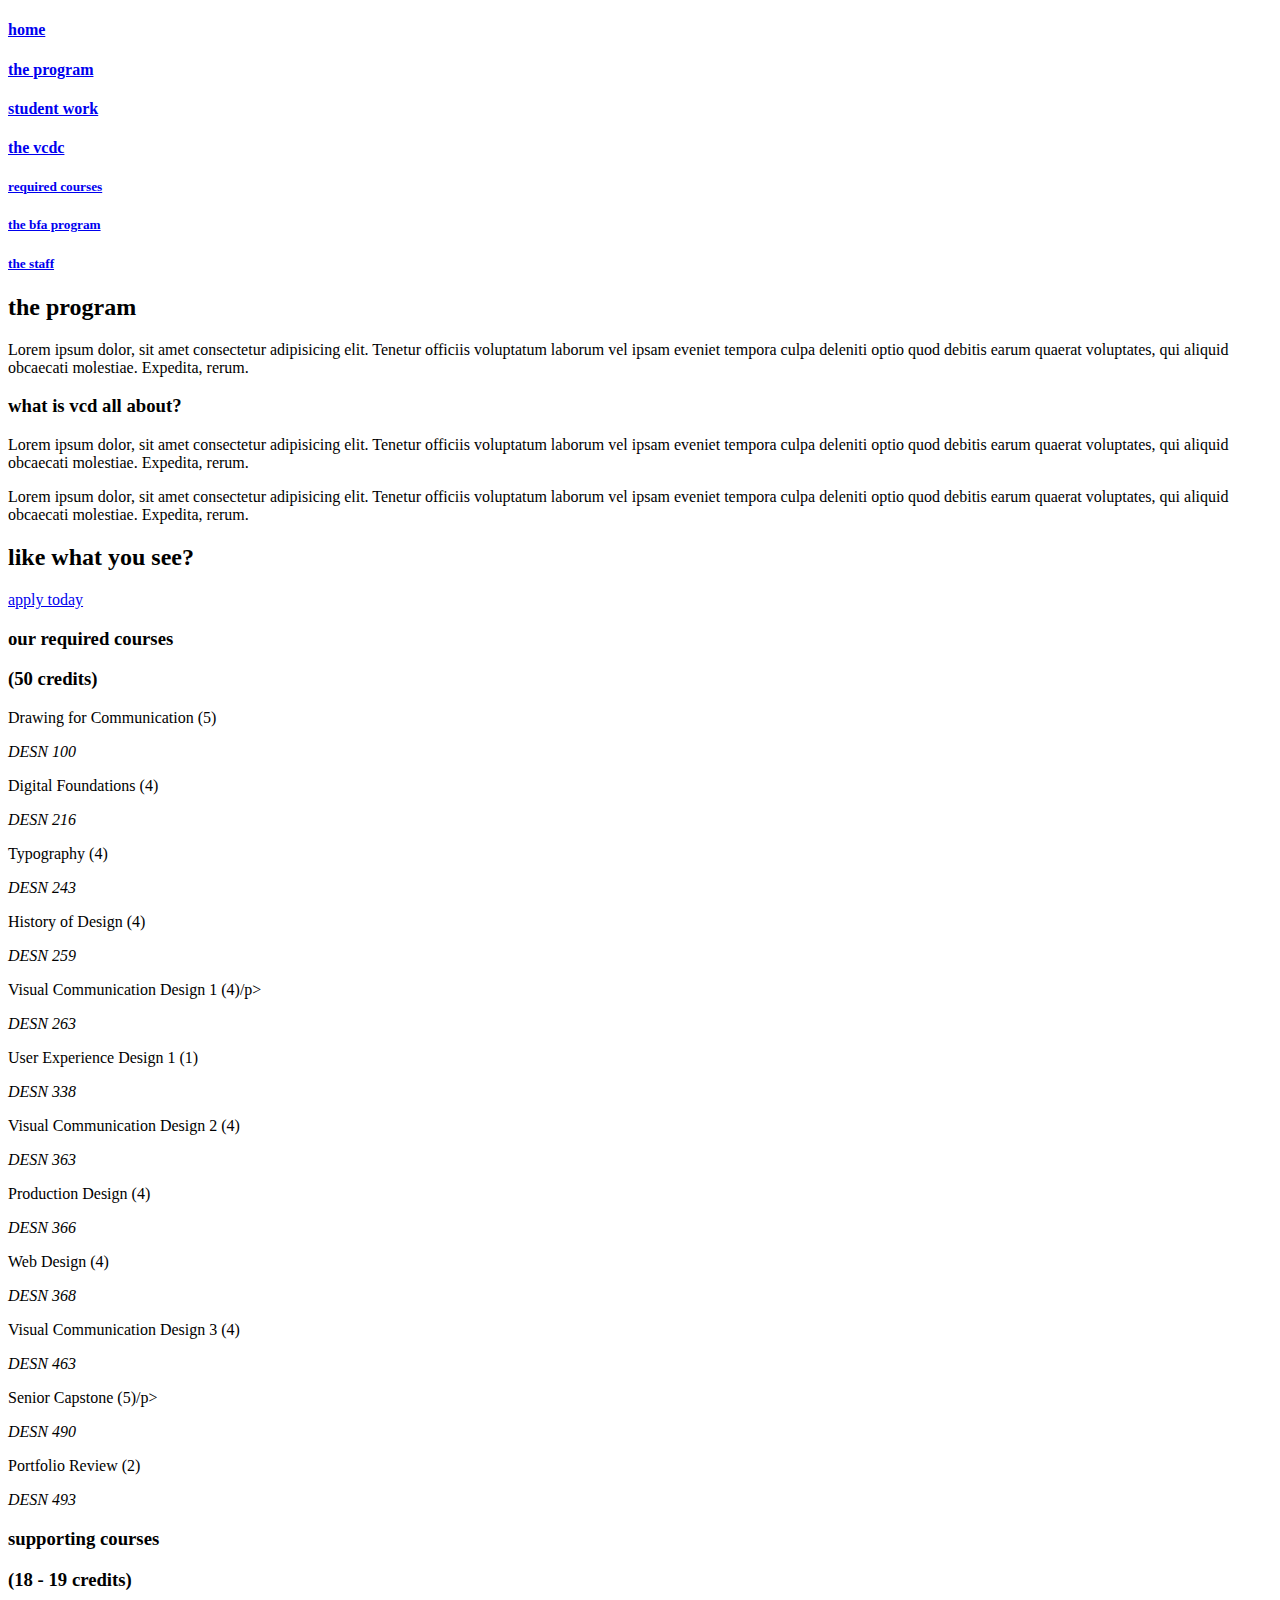
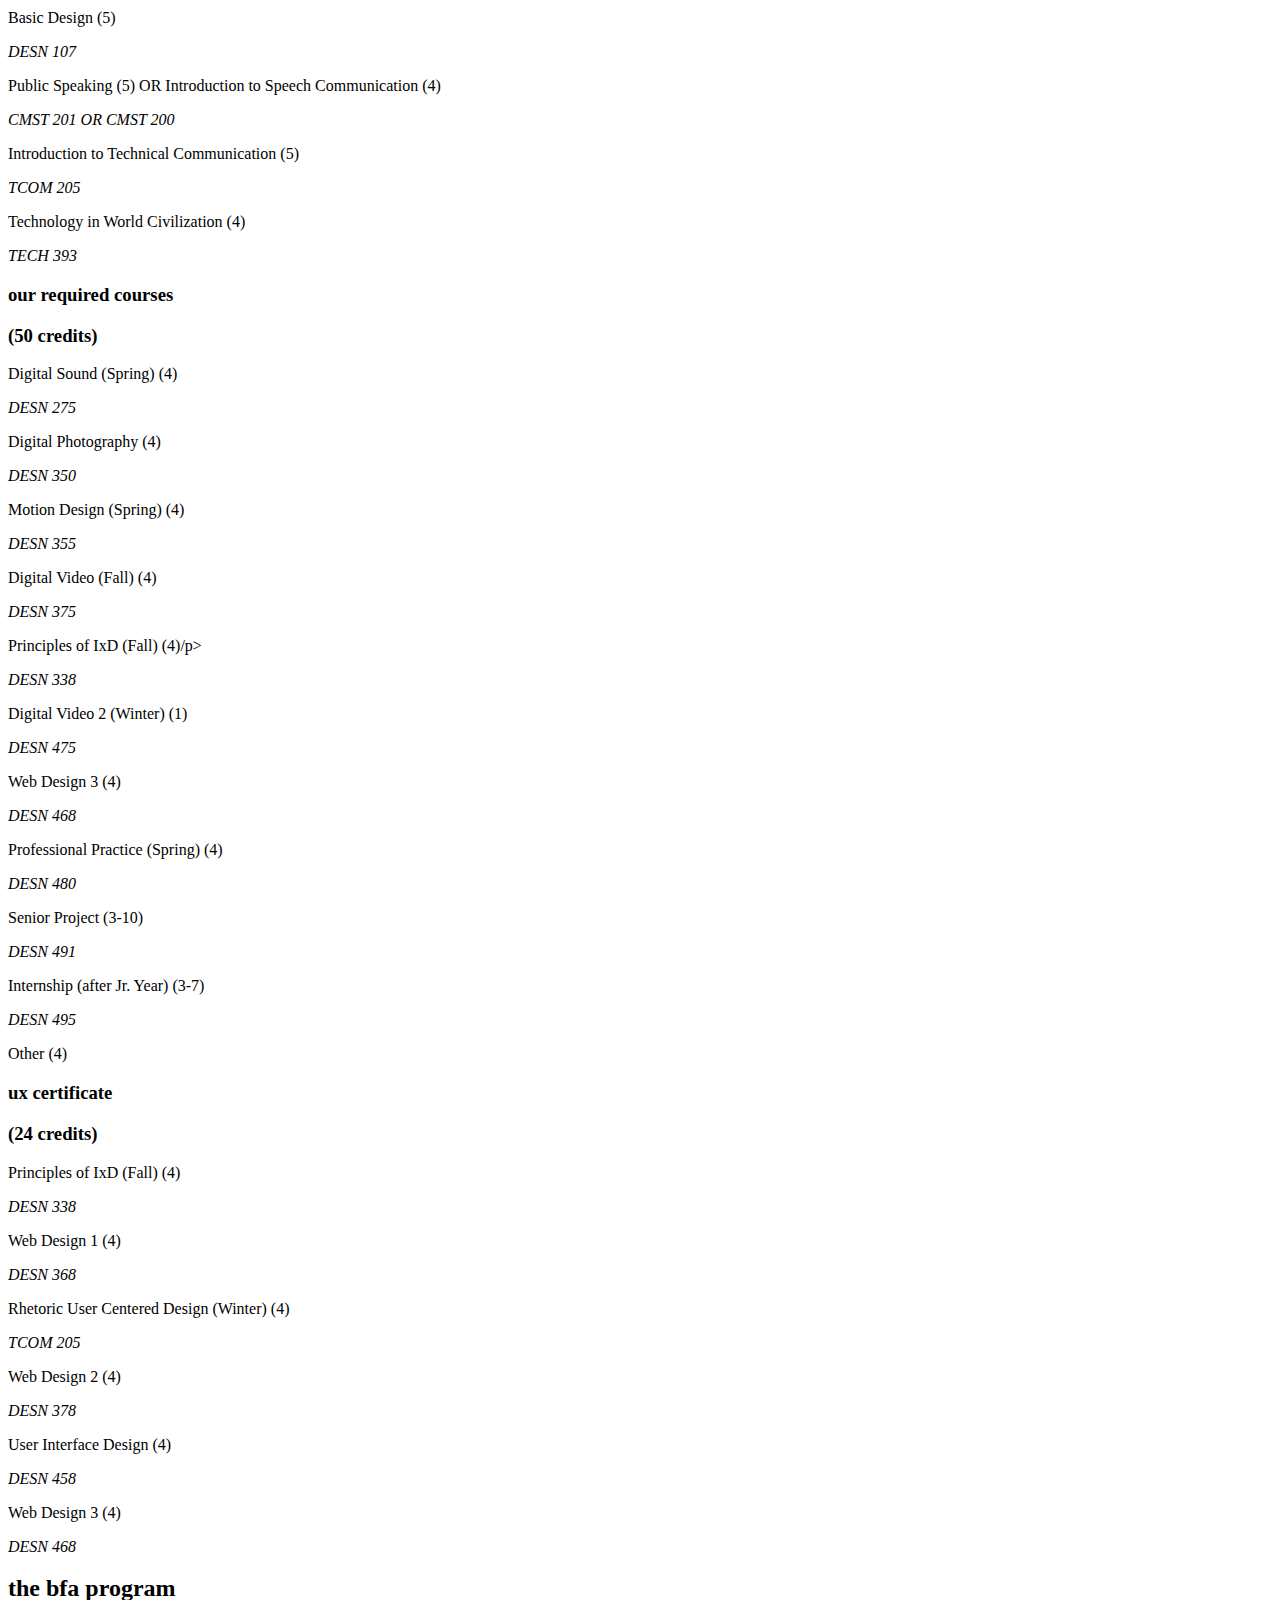
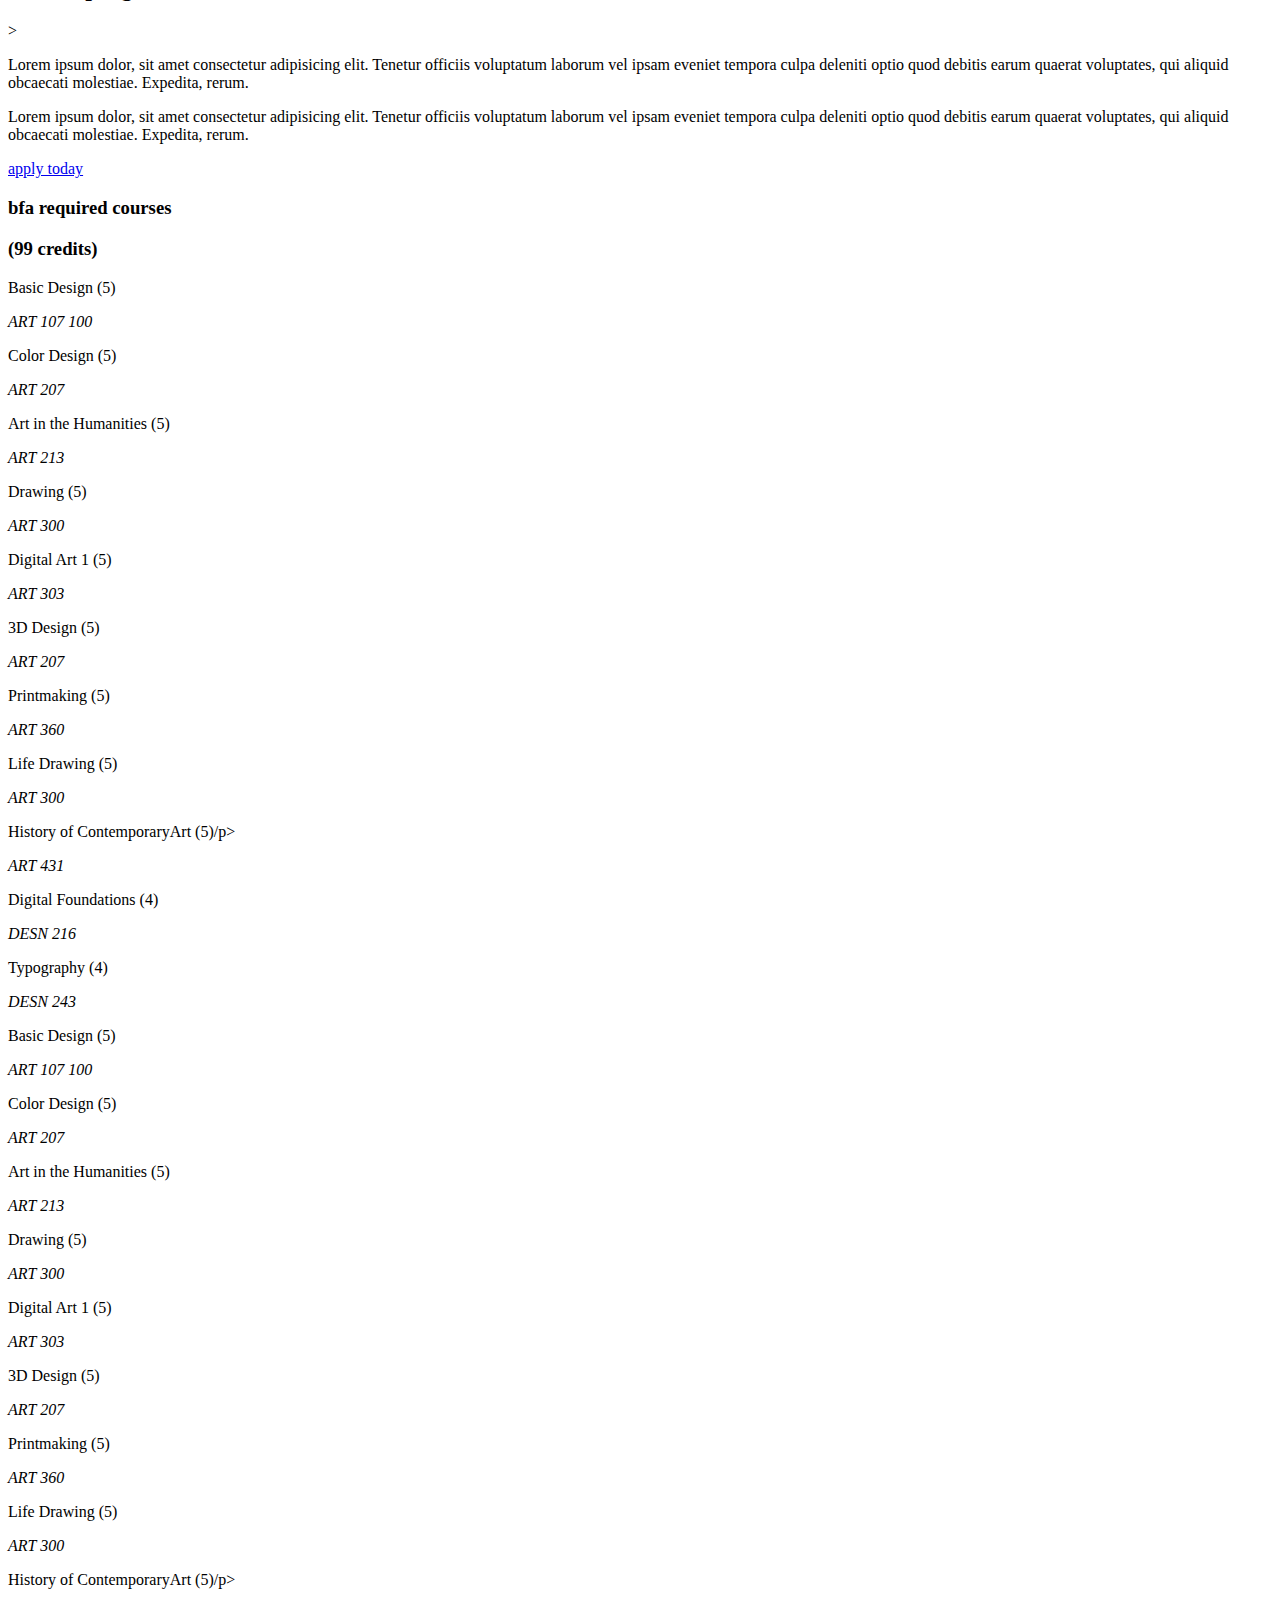
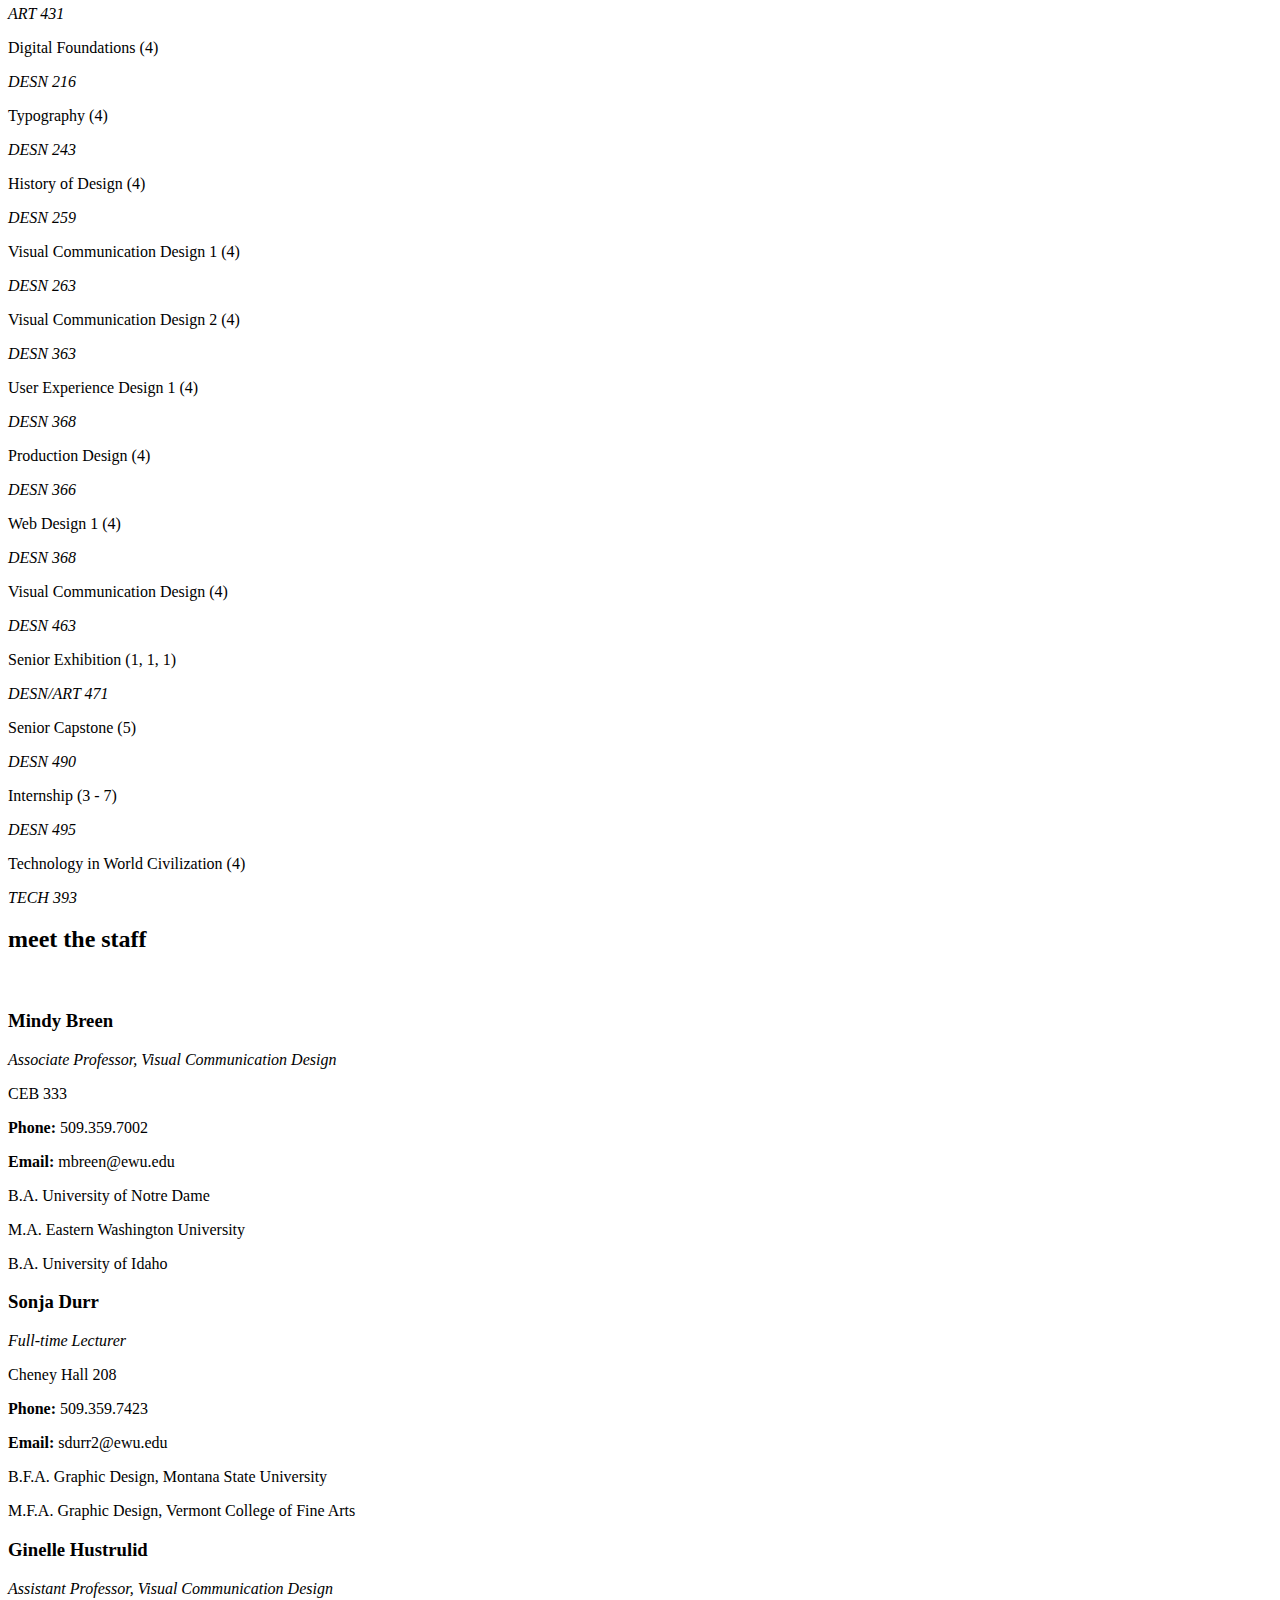
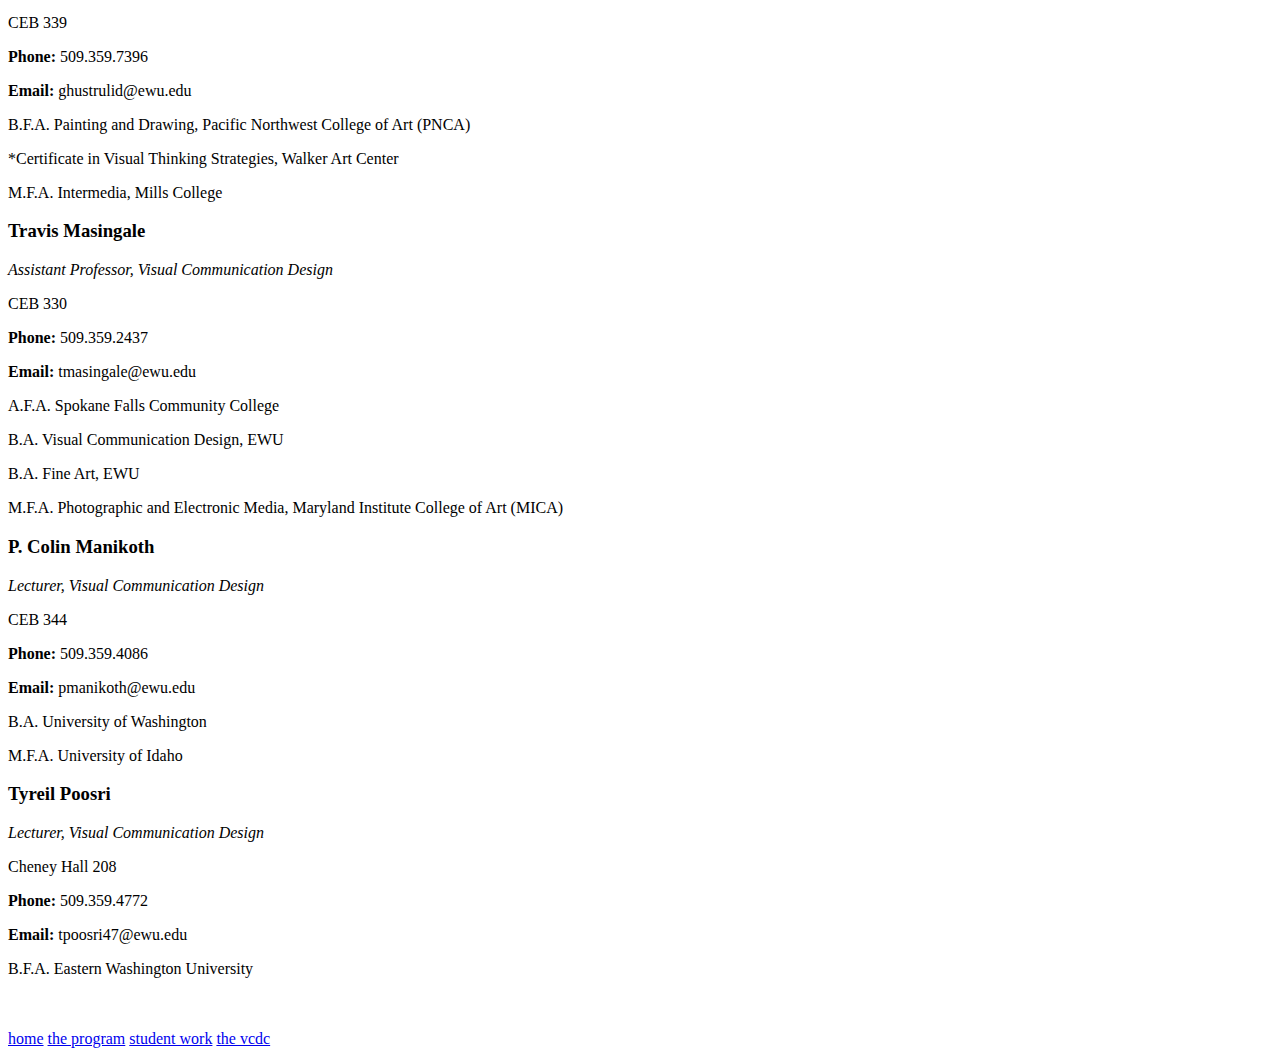
==== index.html @ 451fe039 "moving shit aroudn" ====
<!DOCTYPE html>
<html lang="en">
<head>
    <meta charset="UTF-8">
    <meta name="viewport" content="width=device-width, initial-scale=1.0">
    <meta http-equiv="X-UA-Compatible" content="ie=edge">
    <link rel="stylesheet" href="styles/style.css">
    <title>Design Program</title>
</head>

<header>
    <section>
        <nav class="main-nav">
            <h4><a href="#">home</a></h4>
            <h4><a href="#" id="current-page">the program</a></h4>
            <h4><a href="#">student work</a></h4>
            <h4><a href="#">the vcdc</a></h4>
        </nav>
        <nav class="page-nav">
            <h5><a href="#required-courses">required courses</a></h5>
            <h5><a href="#bfa">the bfa program</a></h5>
            <h5><a href="#staff">the staff</a></h5>
        </nav>
    </section>
</header>

<body>
    <section id="theprogram">
        <div class="program-overview">
            <h2>the program</h2>
            <p>
                Lorem ipsum dolor, sit amet consectetur adipisicing elit. Tenetur officiis voluptatum laborum vel ipsam eveniet tempora culpa deleniti optio quod debitis earum quaerat voluptates, qui aliquid obcaecati molestiae. Expedita, rerum.
            </p>
        </div>
    </section>

    <section id="vcd-overview">
        <h3 class="ov-title">what is vcd all about?</h3>
        <p class="ov-desc-one">
            Lorem ipsum dolor, sit amet consectetur adipisicing elit. Tenetur officiis voluptatum laborum vel ipsam eveniet tempora culpa deleniti optio quod debitis earum quaerat voluptates, qui aliquid obcaecati molestiae. Expedita, rerum.
        </p>
        <p class="ov-desc-two">
            Lorem ipsum dolor, sit amet consectetur adipisicing elit. Tenetur officiis voluptatum laborum vel ipsam eveniet tempora culpa deleniti optio quod debitis earum quaerat voluptates, qui aliquid obcaecati molestiae. Expedita, rerum.
        </p>
    </section>

    <section id="cliche-ad">
        <div class="cliche-title">
            <h2>like what you see?</h2>
            <a href="#" class="apply-button">apply today</a>
        </div>
    </section>

    <section id="required-courses" class="center-layout">
        <div class="center-c-title">
            <h3>our required courses</h3>
            <h3 class="credits">(50 credits)</h3>
        </div>
        <div class="center-c-l">
            <div class="course">
                <p>Drawing for Communication (5)</p>
                <p><em>DESN 100</em></p>
            </div>
            <div class="course">
                <p>Digital Foundations (4)</p>
                <p><em>DESN 216</em></p>
            </div>
            <div class="course">
                <p>Typography (4)</p>
                <p><em>DESN 243</em></p>
            </div>
            <div class="course">
                <p>History of Design (4)</p>
                <p><em>DESN 259</em></p>
            </div>
            <div class="course">
                <p>Visual Communication Design 1 (4)/p>
                <p><em>DESN 263</em></p>
            </div>
            <div class="course">
                <p>User Experience Design 1 (1)</p>
                <p><em>DESN 338</em></p>                
            </div>
        </div>
        <div class="center-c-r">
            <div class="course">
                <p>Visual Communication Design 2 (4)</p>
                <p><em>DESN 363</em></p>
            </div>
            <div class="course">
                <p>Production Design (4)</p>
                <p><em>DESN 366</em></p>
            </div>
            <div class="course">
                <p>Web Design (4)</p>
                <p><em>DESN 368</em></p>
            </div>
            <div class="course">
                <p>Visual Communication Design 3 (4)</p>
                <p><em>DESN 463</em></p>
            </div>
            <div class="course">
                <p>Senior Capstone (5)/p>
                <p><em>DESN 490</em></p>
            </div>
            <div class="course">
                <p>Portfolio Review (2)</p>
                <p><em>DESN 493</em></p>                
            </div>
        </div>
    </section>

    <section class="right-layout">
            <div class="right-c-title">
                <h3>supporting courses</h3>
                <h3 class="credits">(18 - 19 credits)</h3>
            </div>  
            <div class="right-c">
                <div class="course">
                    <p>Basic Design (5)</p>
                    <p><em>DESN 107</em></p>
                </div>
                <div class="course">
                    <p>Public Speaking (5) OR Introduction to Speech Communication (4)</p>
                    <p><em>CMST 201 OR CMST 200</em></p>
                </div>
                <div class="course">
                    <p>Introduction to Technical Communication (5)</p>
                    <p><em>TCOM 205</em></p>
                </div>
                <div class="course">
                    <p>Technology in World Civilization (4)</p>
                    <p><em>TECH 393</em></p>                
                </div>
            </div>      
    </section>

    <section class="center-layout">
            <div class="center-c-title">
                <h3>our required courses</h3>
                <h3 class="credits">(50 credits)</h3>
            </div>
            <div class="center-c-l">
                <div class="course">
                    <p>Digital Sound (Spring) (4)</p>
                    <p><em>DESN 275</em></p>
                </div>
                <div class="course">
                    <p>Digital Photography (4)</p>
                    <p><em>DESN 350</em></p>
                </div>
                <div class="course">
                    <p>Motion Design (Spring) (4)</p>
                    <p><em>DESN 355</em></p>
                </div>
                <div class="course">
                    <p>Digital Video (Fall) (4)</p>
                    <p><em>DESN 375</em></p>
                </div>
                <div class="course">
                    <p>Principles of IxD (Fall) (4)/p>
                    <p><em>DESN 338</em></p>
                </div>
                <div class="course">
                    <p>Digital Video 2 (Winter) (1)</p>
                    <p><em>DESN 475</em></p>                
                </div>
            </div>
            <div class="center-c-r">
                <div class="course">
                    <p>Web Design 3 (4)</p>
                    <p><em>DESN 468</em></p>
                </div>
                <div class="course">
                    <p>Professional Practice (Spring) (4)</p>
                    <p><em>DESN 480</em></p>
                </div>
                <div class="course">
                    <p>Senior Project (3-10)</p>
                    <p><em>DESN 491</em></p>
                </div>
                <div class="course">
                    <p>Internship (after Jr. Year) (3-7)</p>
                    <p><em>DESN 495</em></p>
                </div>
                <div class="course">
                    <p>Other (4)</p>
                </div>
            </div>
        </div>
    </section>

    <section class="right-layout">
            <div class="right-c-title">
                <h3>ux certificate</h3>
                <h3 class="credits">(24 credits)</h3>
            </div>  
            <div class="right-c">
                <div class="course">
                    <p>Principles of IxD (Fall) (4)</p>
                    <p><em>DESN 338</em></p>
                </div>
                <div class="course">
                    <p>Web Design 1 (4)</p>
                    <p><em>DESN 368</em></p>
                </div>
                <div class="course">
                    <p>Rhetoric User Centered Design (Winter) (4)</p>
                    <p><em>TCOM 205</em></p>
                </div>
                <div class="course">
                    <p>Web Design 2 (4)</p>
                    <p><em>DESN 378</em></p>                
                </div>
                <div class="course">
                    <p>User Interface Design (4)</p>
                    <p><em>DESN 458</em></p>                
                </div>
                <div class="course">
                    <p>Web Design 3 (4)</p>
                    <p><em>DESN 468</em></p>                
                </div>
            </div>      
    </section>

    <section id="bfa">
        <div class="bfa-ov">
            <div class="bfa-title">
                <h2>the bfa program</h2>>
            </div>
            <div class="bfa-desc">
                <p>
                    Lorem ipsum dolor, sit amet consectetur adipisicing elit. Tenetur officiis voluptatum laborum vel ipsam eveniet tempora culpa deleniti optio quod debitis earum quaerat voluptates, qui aliquid obcaecati molestiae. Expedita, rerum.
                </p>
                <p>
                    Lorem ipsum dolor, sit amet consectetur adipisicing elit. Tenetur officiis voluptatum laborum vel ipsam eveniet tempora culpa deleniti optio quod debitis earum quaerat voluptates, qui aliquid obcaecati molestiae. Expedita, rerum.
                </p>
            </div>
            <a href="#" class="apply-button">apply today</a>
        </div>
    </section>

    <section class="center-layout">
        <div class="center-c-title">
            <h3>bfa required courses</h3>
            <h3 class="credits">(99 credits)</h3>
        </div>
        <div class="center-c-l">
            <div class="course">
                <p>Basic Design (5)</p>
                <p><em>ART 107 100</em></p>
            </div>
            <div class="course">
                <p>Color Design (5)</p>
                <p><em>ART 207</em></p>
            </div>
            <div class="course">
                <p>Art in the Humanities (5)</p>
                <p><em>ART 213</em></p>
            </div>
            <div class="course">
                <p>Drawing (5)</p>
                <p><em>ART 300</em></p>
            </div>
            <div class="course">
                <p>Digital Art 1 (5)</p>
                <p><em>ART 303</em></p>
            </div>
            <div class="course">
                <p>3D Design (5)</p>
                <p><em>ART 207</em></p>                
            </div>
            <div class="course">
                <p>Printmaking (5)</p>
                <p><em>ART 360</em></p>                
            </div>
            <div class="course">
                <p>Life Drawing (5)</p>
                <p><em>ART 300</em></p>
            </div>
            <div class="course">
                <p>History of ContemporaryArt (5)/p>
                <p><em>ART 431</em></p>
            </div>
            <div class="course">
                <p>Digital Foundations (4)</p>
                <p><em>DESN 216</em></p>                
            </div>
            <div class="course">
                <p>Typography (4)</p>
                <p><em>DESN 243</em></p>                
            </div>
        </div>
        <div class="center-c-r">
            <div class="course">
                <p>Basic Design (5)</p>
                <p><em>ART 107 100</em></p>
            </div>
            <div class="course">
                <p>Color Design (5)</p>
                <p><em>ART 207</em></p>
            </div>
            <div class="course">
                <p>Art in the Humanities (5)</p>
                <p><em>ART 213</em></p>
            </div>
            <div class="course">
                <p>Drawing (5)</p>
                <p><em>ART 300</em></p>
            </div>
            <div class="course">
                <p>Digital Art 1 (5)</p>
                <p><em>ART 303</em></p>
            </div>
            <div class="course">
                <p>3D Design (5)</p>
                <p><em>ART 207</em></p>                
            </div>
            <div class="course">
                <p>Printmaking (5)</p>
                <p><em>ART 360</em></p>                
            </div>
            <div class="course">
                <p>Life Drawing (5)</p>
                <p><em>ART 300</em></p>
            </div>
            <div class="course">
                <p>History of ContemporaryArt (5)/p>
                <p><em>ART 431</em></p>
            </div>
            <div class="course">
                <p>Digital Foundations (4)</p>
                <p><em>DESN 216</em></p>                
            </div>
            <div class="course">
                <p>Typography (4)</p>
                <p><em>DESN 243</em></p>                
            </div>
        </div>
        <div class="center-c-l">
            <div class="course">
                <p>History of Design (4)</p>
                <p><em>DESN 259</em></p>                
            </div>
            <div class="course">
                <p>Visual Communication Design 1 (4)</p>
                <p><em>DESN 263</em></p>                
            </div>
            <div class="course">
                <p>Visual Communication Design 2 (4)</p>
                <p><em>DESN 363</em></p>                
            </div>
            <div class="course">
                <p>User Experience Design 1 (4)</p>
                <p><em>DESN 368</em></p>                
            </div>
            <div class="course">
                <p>Production Design (4)</p>
                <p><em>DESN 366</em></p>                
            </div>
            <div class="course">
                <p>Web Design 1 (4)</p>
                <p><em>DESN 368</em></p>                
            </div>
            <div class="course">
                <p>Visual Communication Design (4)</p>
                <p><em>DESN 463</em></p>                
            </div>
            <div class="course">
                <p>Senior Exhibition (1, 1, 1)</p>
                <p><em>DESN/ART 471</em></p>                
            </div>
            <div class="course">
                <p>Senior Capstone (5)</p>
                <p><em>DESN 490</em></p>                
            </div>
            <div class="course">
                <p>Internship (3 - 7)</p>
                <p><em>DESN 495</em></p>                
            </div>
            <div class="course">
                <p>Technology in World Civilization (4)</p>
                <p><em>TECH 393</em></p>                
            </div>
        </div>
    </section>
    <section id="staff">
        <div class="mts">
            <h2>meet the staff</h2>
            <img src="" alt="">
        </div>
        <div class="text-r-align">
            <div>
                <h3>Mindy Breen</h3>
                <p><em>Associate Professor, Visual Communication Design</em></p>
                <p>CEB 333</p>
            </div>
            <div>
                <p><strong>Phone:</strong> 509.359.7002</p>
                <p><strong>Email:</strong> mbreen@ewu.edu</p>
            </div>
            <div>
                <p>B.A. University of Notre Dame</p>
                <p>M.A. Eastern Washington University</p>
                <p>B.A. University of Idaho</p>
            </div>
        </div>  
        <div class="text-l-align">
            <div>
                <h3>Sonja Durr</h3>
                <p><em>Full-time Lecturer</em></p>
                <p>Cheney Hall 208</p>
            </div>
            <div>
                <p><strong>Phone:</strong> 509.359.7423</p>
                <p><strong>Email:</strong> sdurr2@ewu.edu</p>
            </div>
            <div>
                <p>B.F.A. Graphic Design, Montana State University</p>
                <p>M.F.A. Graphic Design, Vermont College of Fine Arts</p>
            </div>
        </div>
        <div class="text-r-align">
            <div>
                <h3>Ginelle Hustrulid</h3>
                <p><em>Assistant Professor, Visual Communication Design</em></p>
                <p>CEB 339</p>
            </div>
            <div>
                <p><strong>Phone:</strong> 509.359.7396</p>
                <p><strong>Email:</strong> ghustrulid@ewu.edu</p>
            </div>
            <div>
                <p>B.F.A. Painting and Drawing, Pacific Northwest College of Art (PNCA)</p>
                <p>*Certificate in Visual Thinking Strategies, Walker Art Center</p>
                <p>M.F.A. Intermedia, Mills College</p>
            </div>
        </div>
        <div class="text-l-align">
            <div>
                <h3>Travis Masingale</h3>
                <p><em>Assistant Professor, Visual Communication Design</em></p>
                <p>CEB 330</p>
            </div>
            <div>
                <p><strong>Phone:</strong> 509.359.2437</p>
                <p><strong>Email:</strong> tmasingale@ewu.edu</p>
            </div>
            <p>A.F.A. Spokane Falls Community College</p>
            <p>B.A. Visual Communication Design, EWU</p>
            <p>B.A. Fine Art, EWU</p>
            <p>M.F.A. Photographic and Electronic Media, Maryland Institute College of Art (MICA)</p>
        </div>
        <div class="text-r-align">
            <div>
                <h3>P. Colin Manikoth</h3>
                <p><em>Lecturer, Visual Communication Design</em></p>
                <p>CEB 344</p>
            </div>
            <div>
                <p><strong>Phone:</strong> 509.359.4086</p>
                <p><strong>Email:</strong> pmanikoth@ewu.edu</p>
            </div>
            <div>
                <p>B.A. University of Washington</p>
                <p>M.F.A. University of Idaho</p>
            </div>
        </div>
        <div class="text-l-align">
            <div>
                <h3>Tyreil Poosri</h3>
                <p><em>Lecturer, Visual Communication Design</em></p>
                <p>Cheney Hall 208</p>
            </div>
            <div>
                <p><strong>Phone:</strong> 509.359.4772</p>
                <p><strong>Email:</strong> tpoosri47@ewu.edu</p>
            </div>
            <p>B.F.A. Eastern Washington University</p>
        </div>
    </section>
</body>

<footer>
    <img src="" alt="">
    <nav>
        <div>
            <img src="" alt="" class="icon">
            <img src="" alt="" class="icon">
        </div>
        <a href="#">home</a>
        <a href="#">the program</a>
        <a href="#">student work</a>
        <a href="#">the vcdc</a>
    </nav>
</footer>
---- styles/style.css ----
@font-face{
    font-family: "bodoni";
    src: url("bodoni/bodoni/BodoniSvtyTwolITCTTBook.woff") format("woff"),
    url("bodoni/bodoni/BodoniSvtyTwolITCTTBook.eot") format("opentype");
}

* {
    font-family: "bodoni", serif;
}

h1 h2 h3 {
    color: #f15c6a;
}
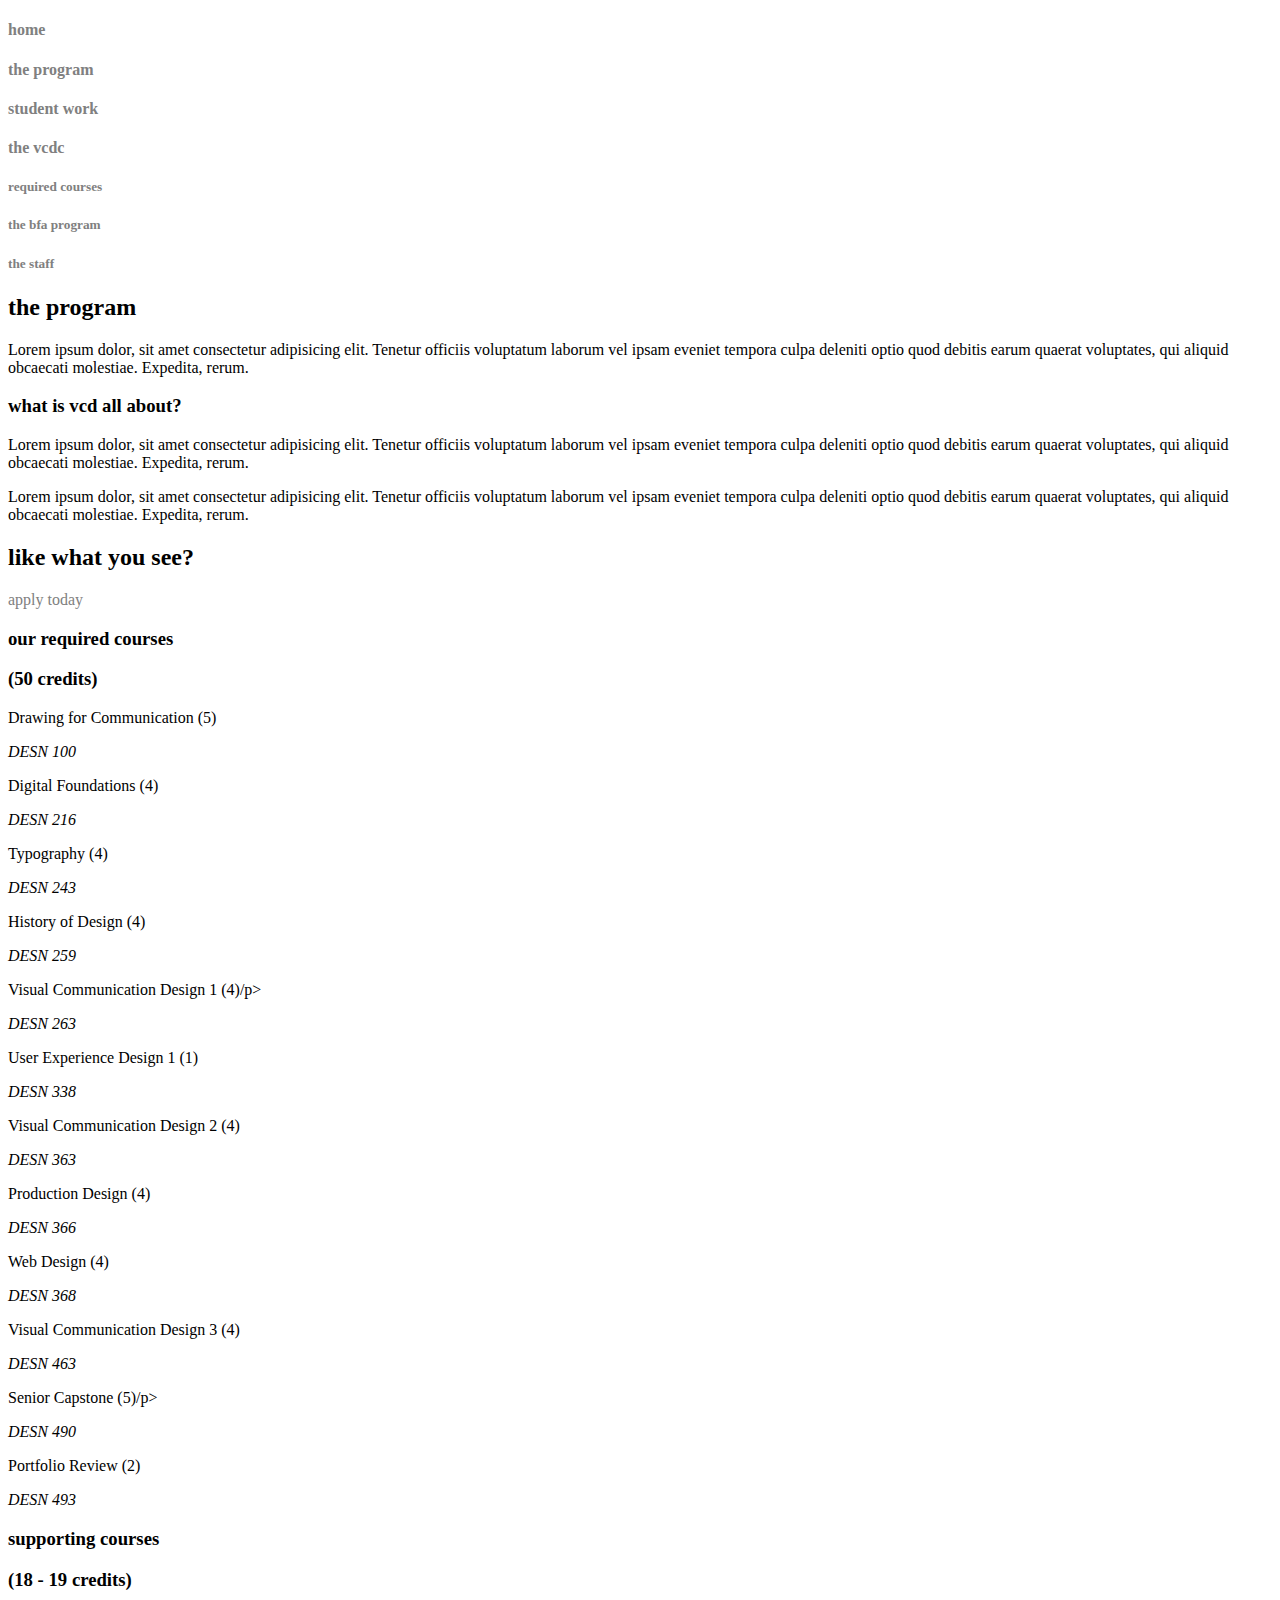
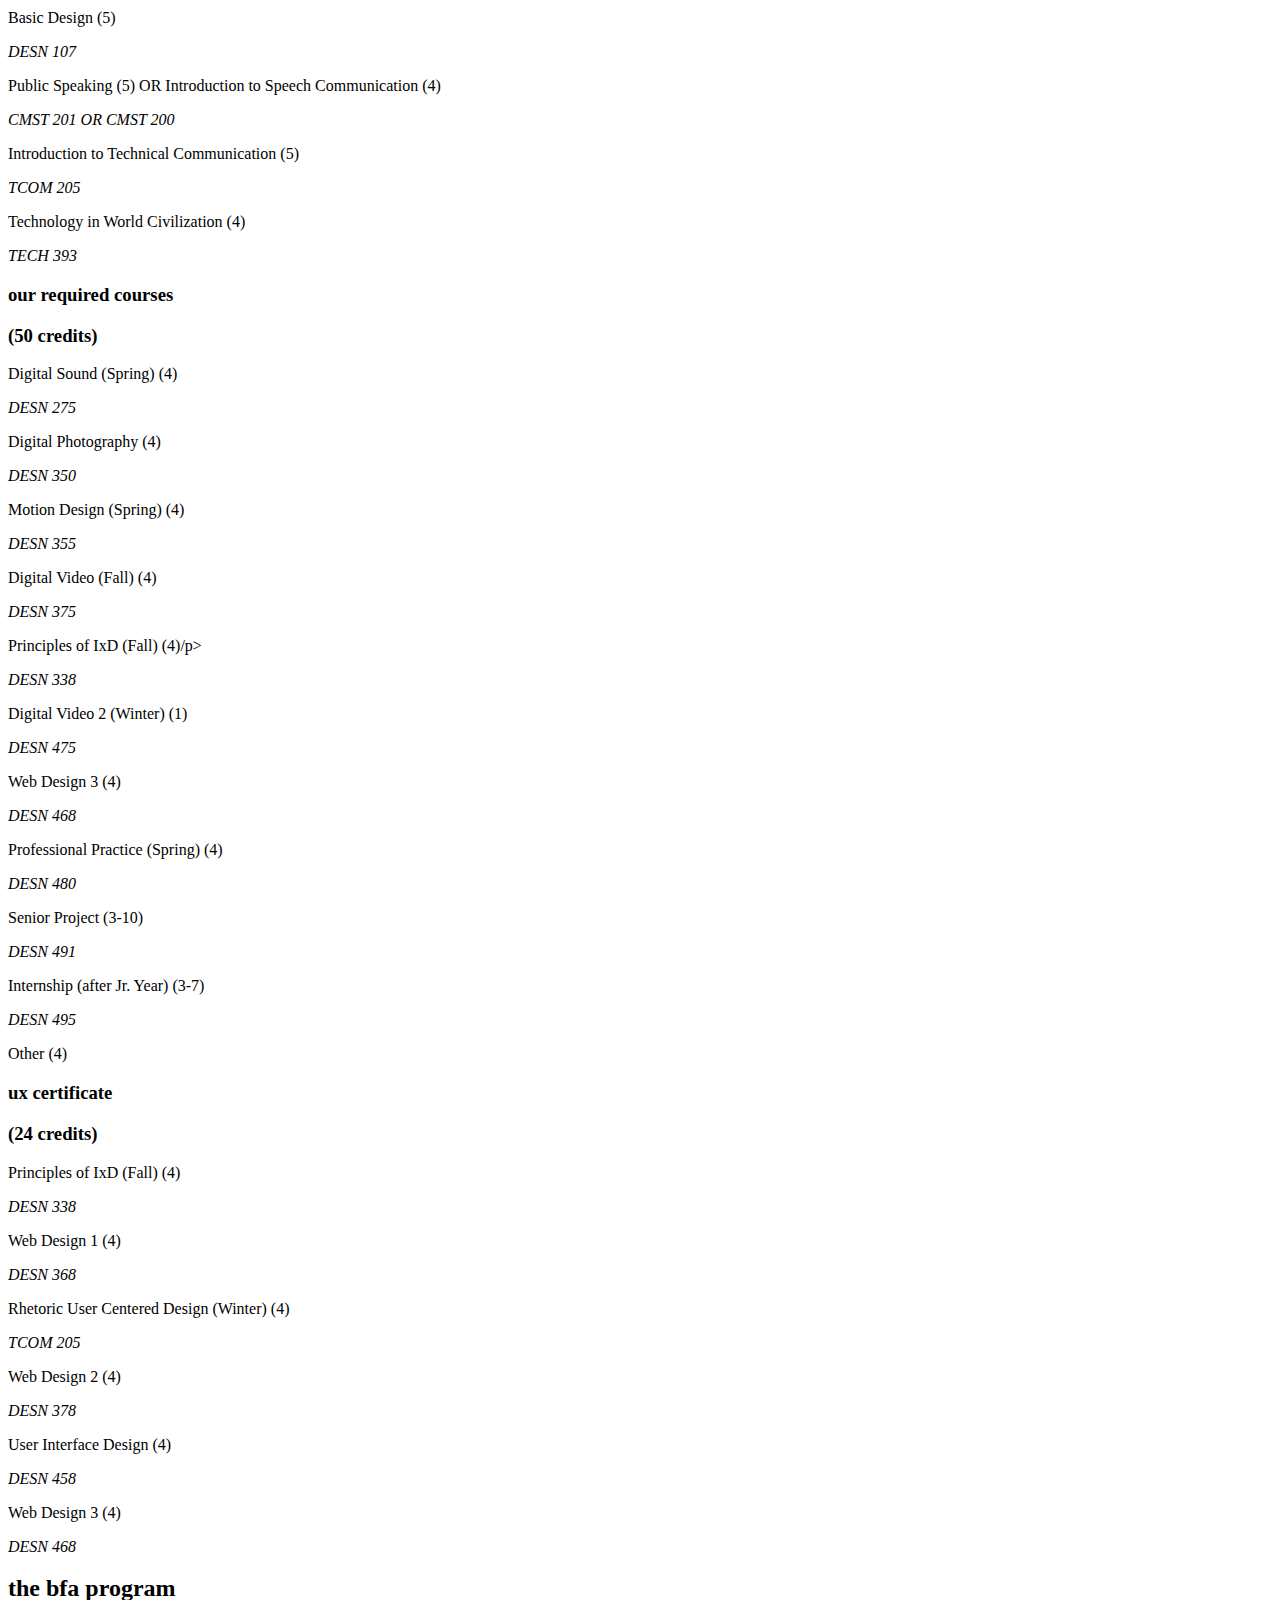
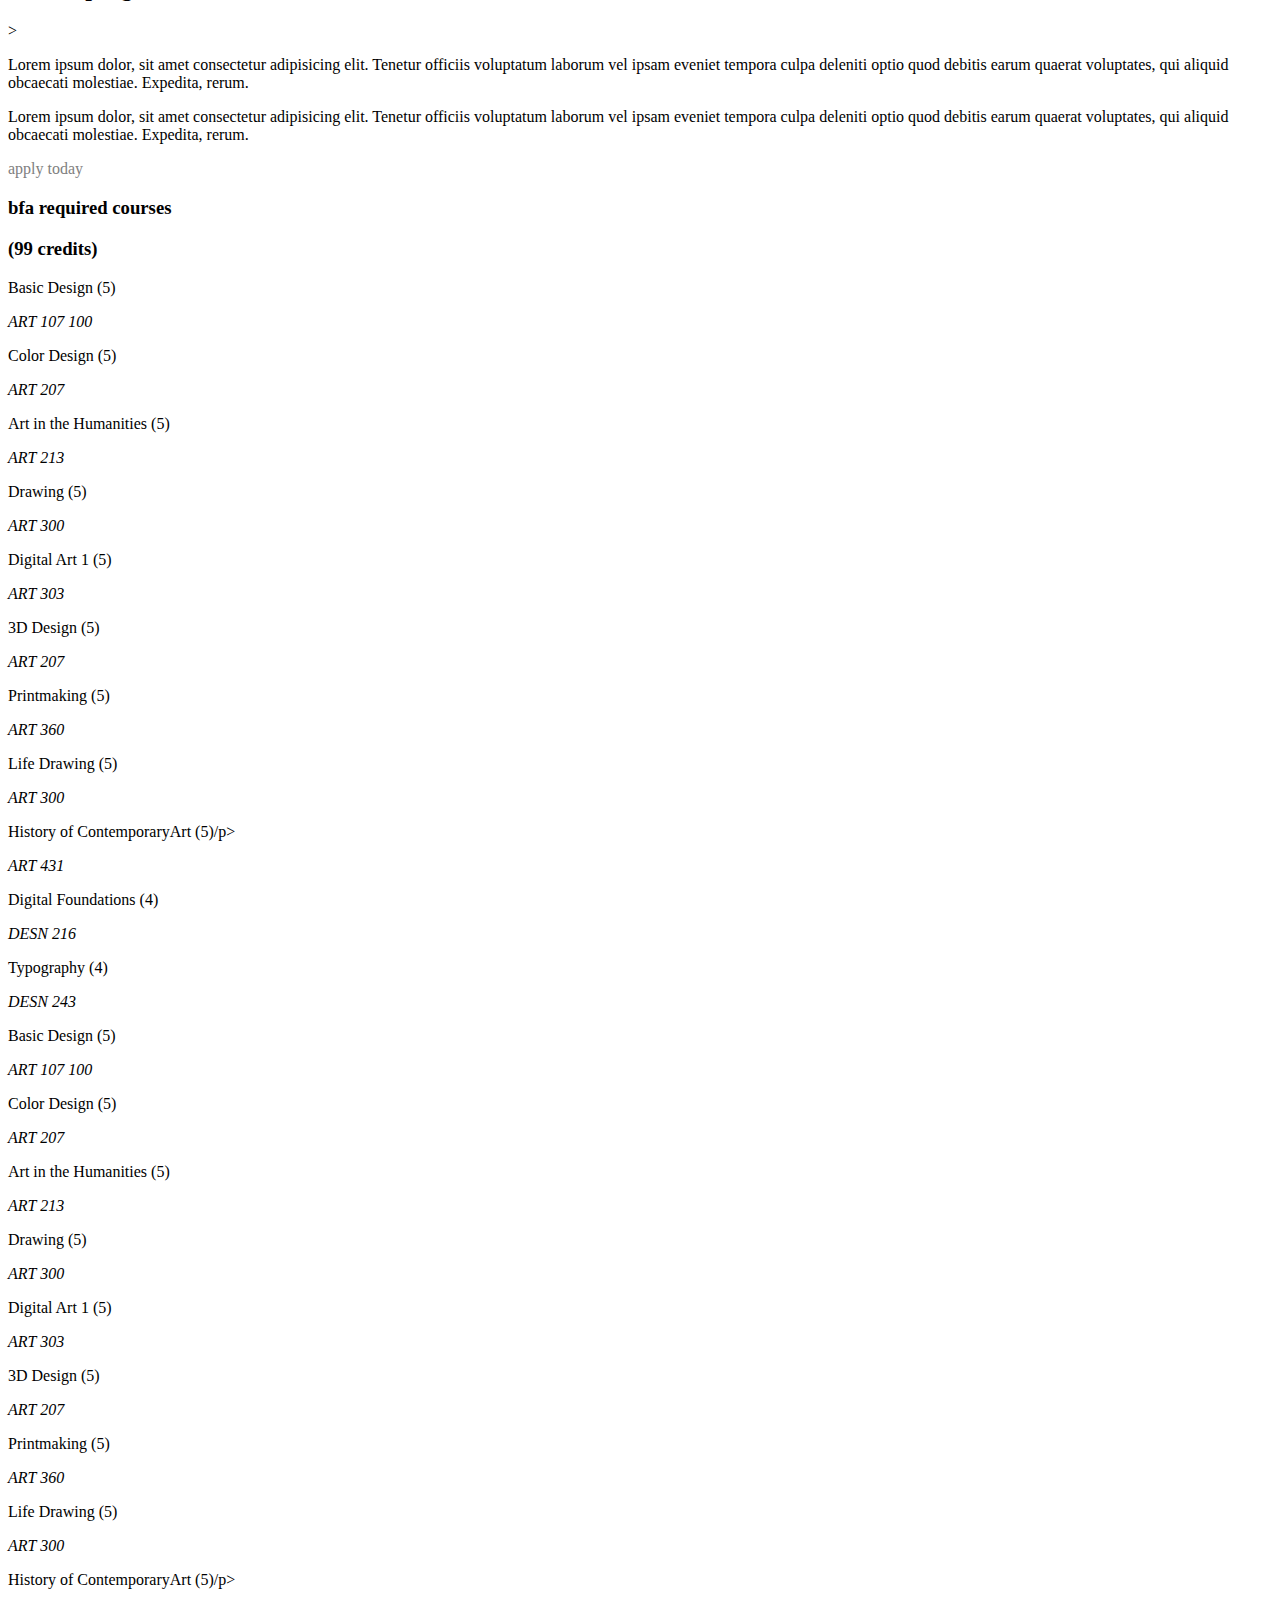
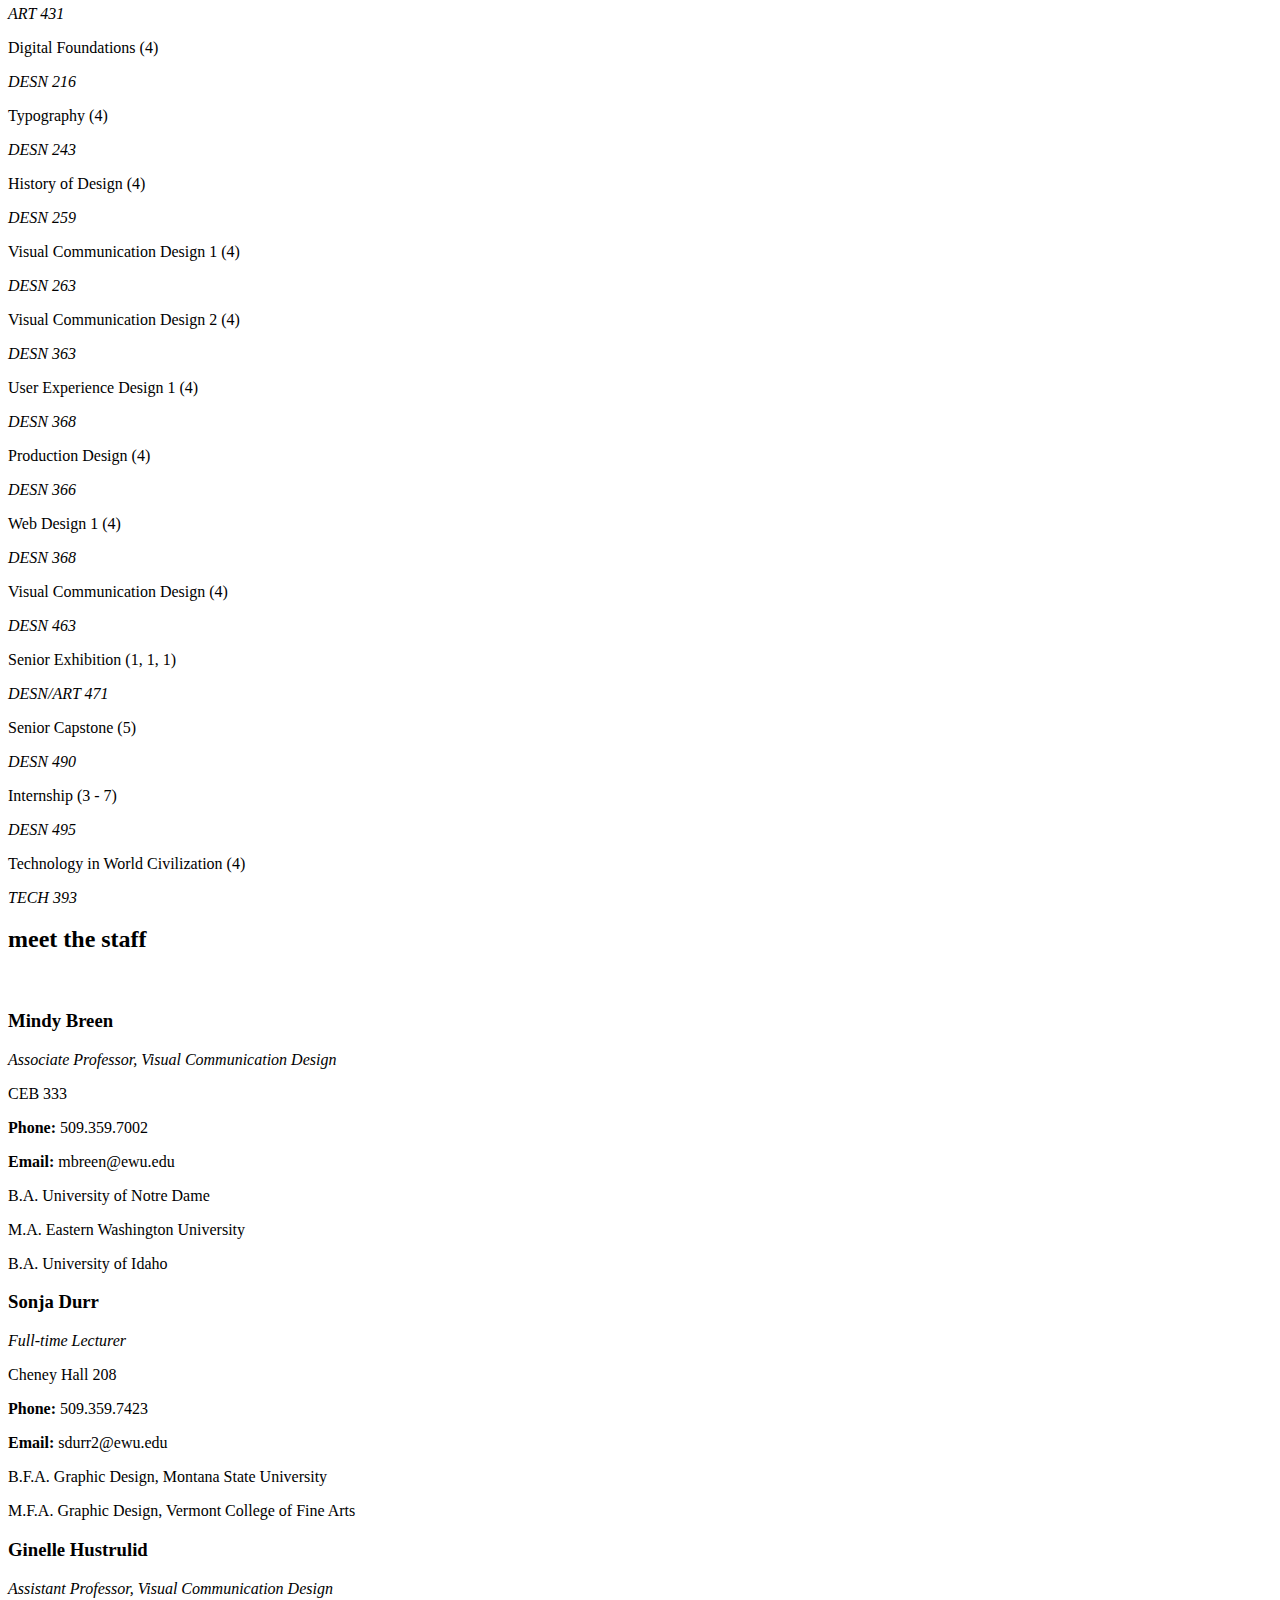
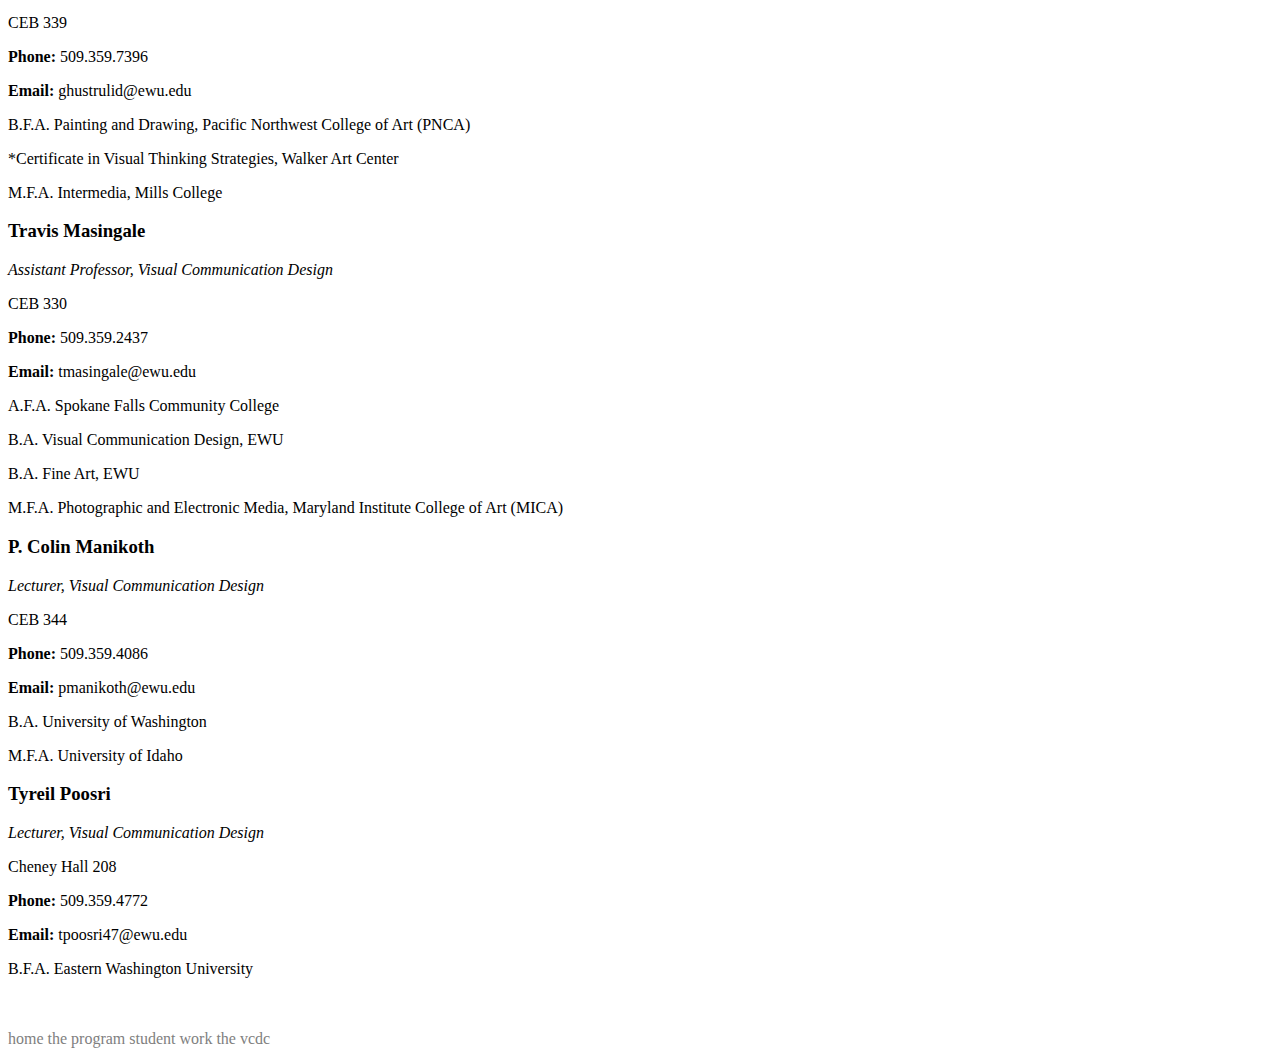
==== commit 4ea47377: "plz halp" ====
--- a/index.html
+++ b/index.html
@@ -4,7 +4,7 @@
     <meta charset="UTF-8">
     <meta name="viewport" content="width=device-width, initial-scale=1.0">
     <meta http-equiv="X-UA-Compatible" content="ie=edge">
-    <link rel="stylesheet" href="styles/style.css">
+    <link rel="stylesheet" href="style.css">
     <title>Design Program</title>
 </head>
 
--- a/style.css
+++ b/style.css
@@ -0,0 +1,18 @@
+@font-face{
+    font-family: "bodoni";
+    src: url("bodoni/bodoni/BodoniSvtyTwolITCTTBook.woff") format("woff"),
+    url("bodoni/bodoni/BodoniSvtyTwolITCTTBook.eot") format("opentype");
+}
+
+* {
+    font-family: "bodoni", serif;
+}
+
+h1 h2 h3 {
+    color: #f15c6a;
+}
+
+a {
+    color: grey;
+    text-decoration: none;
+}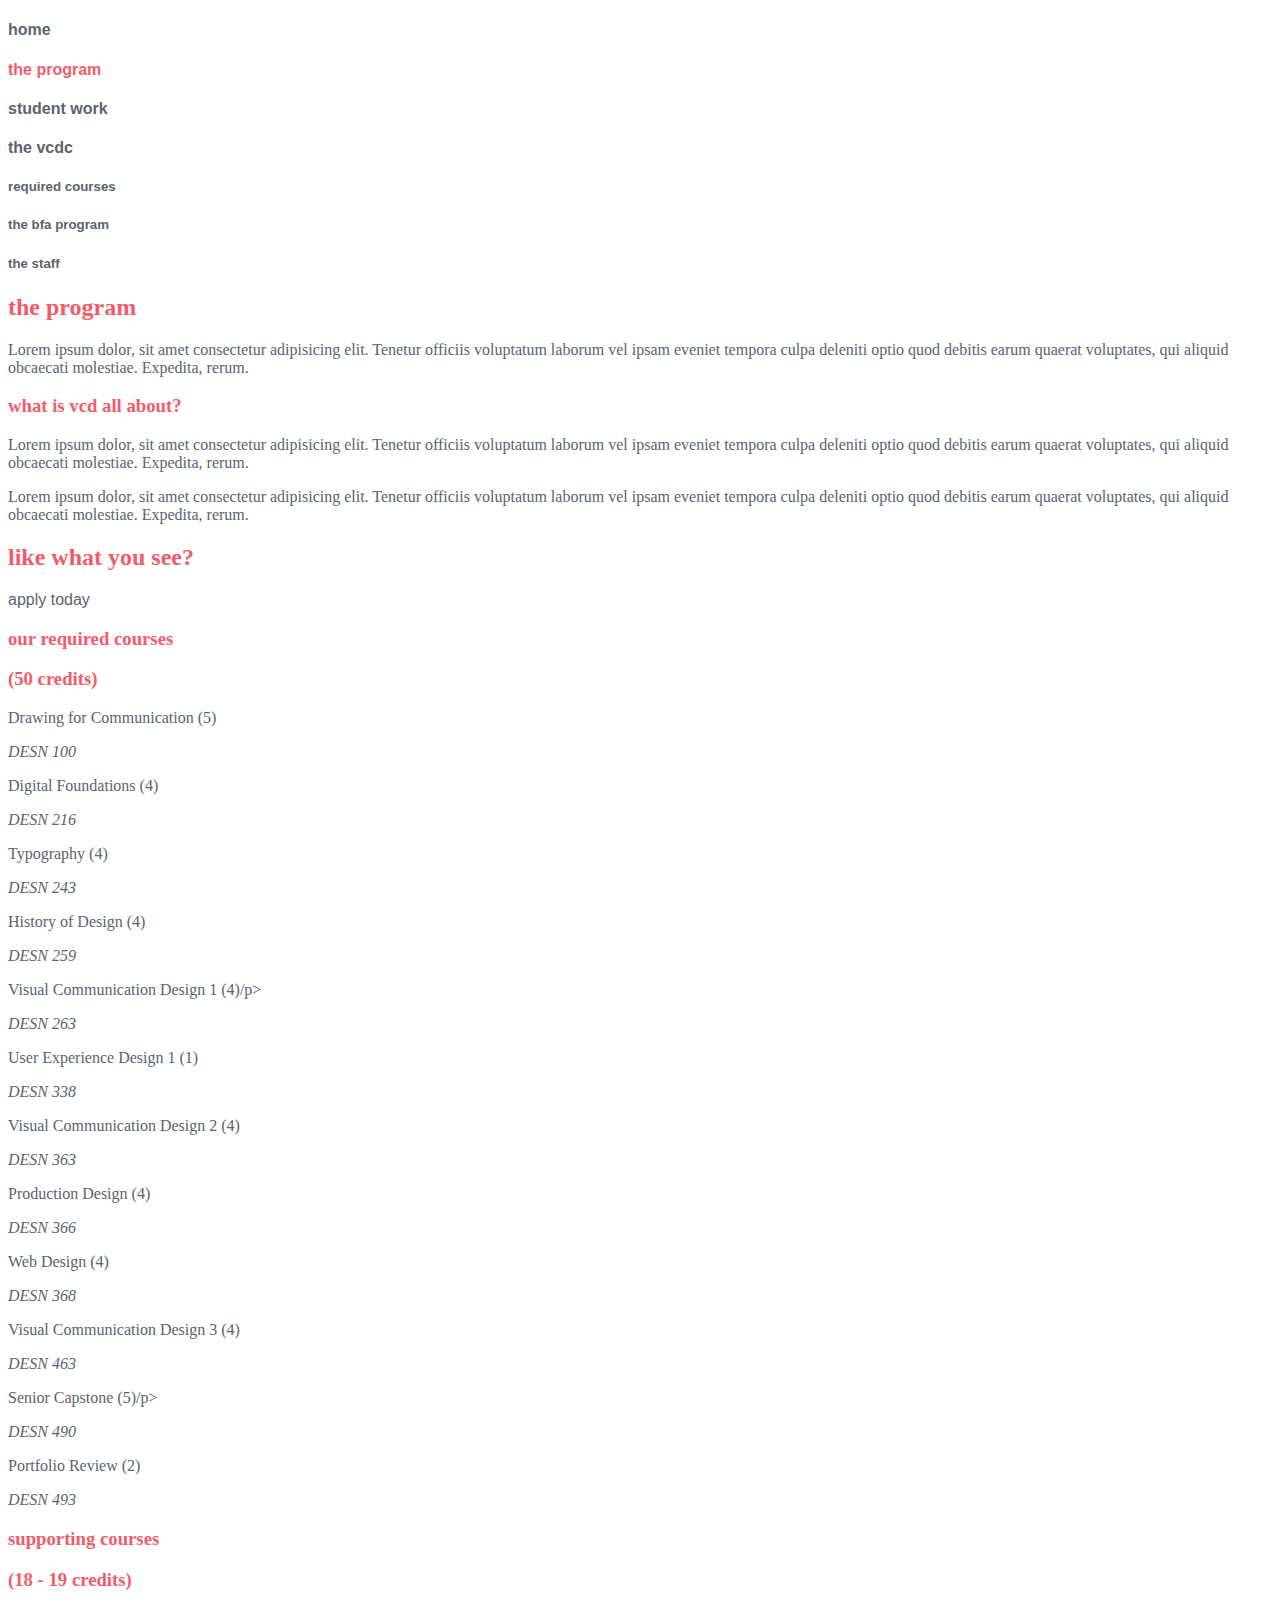
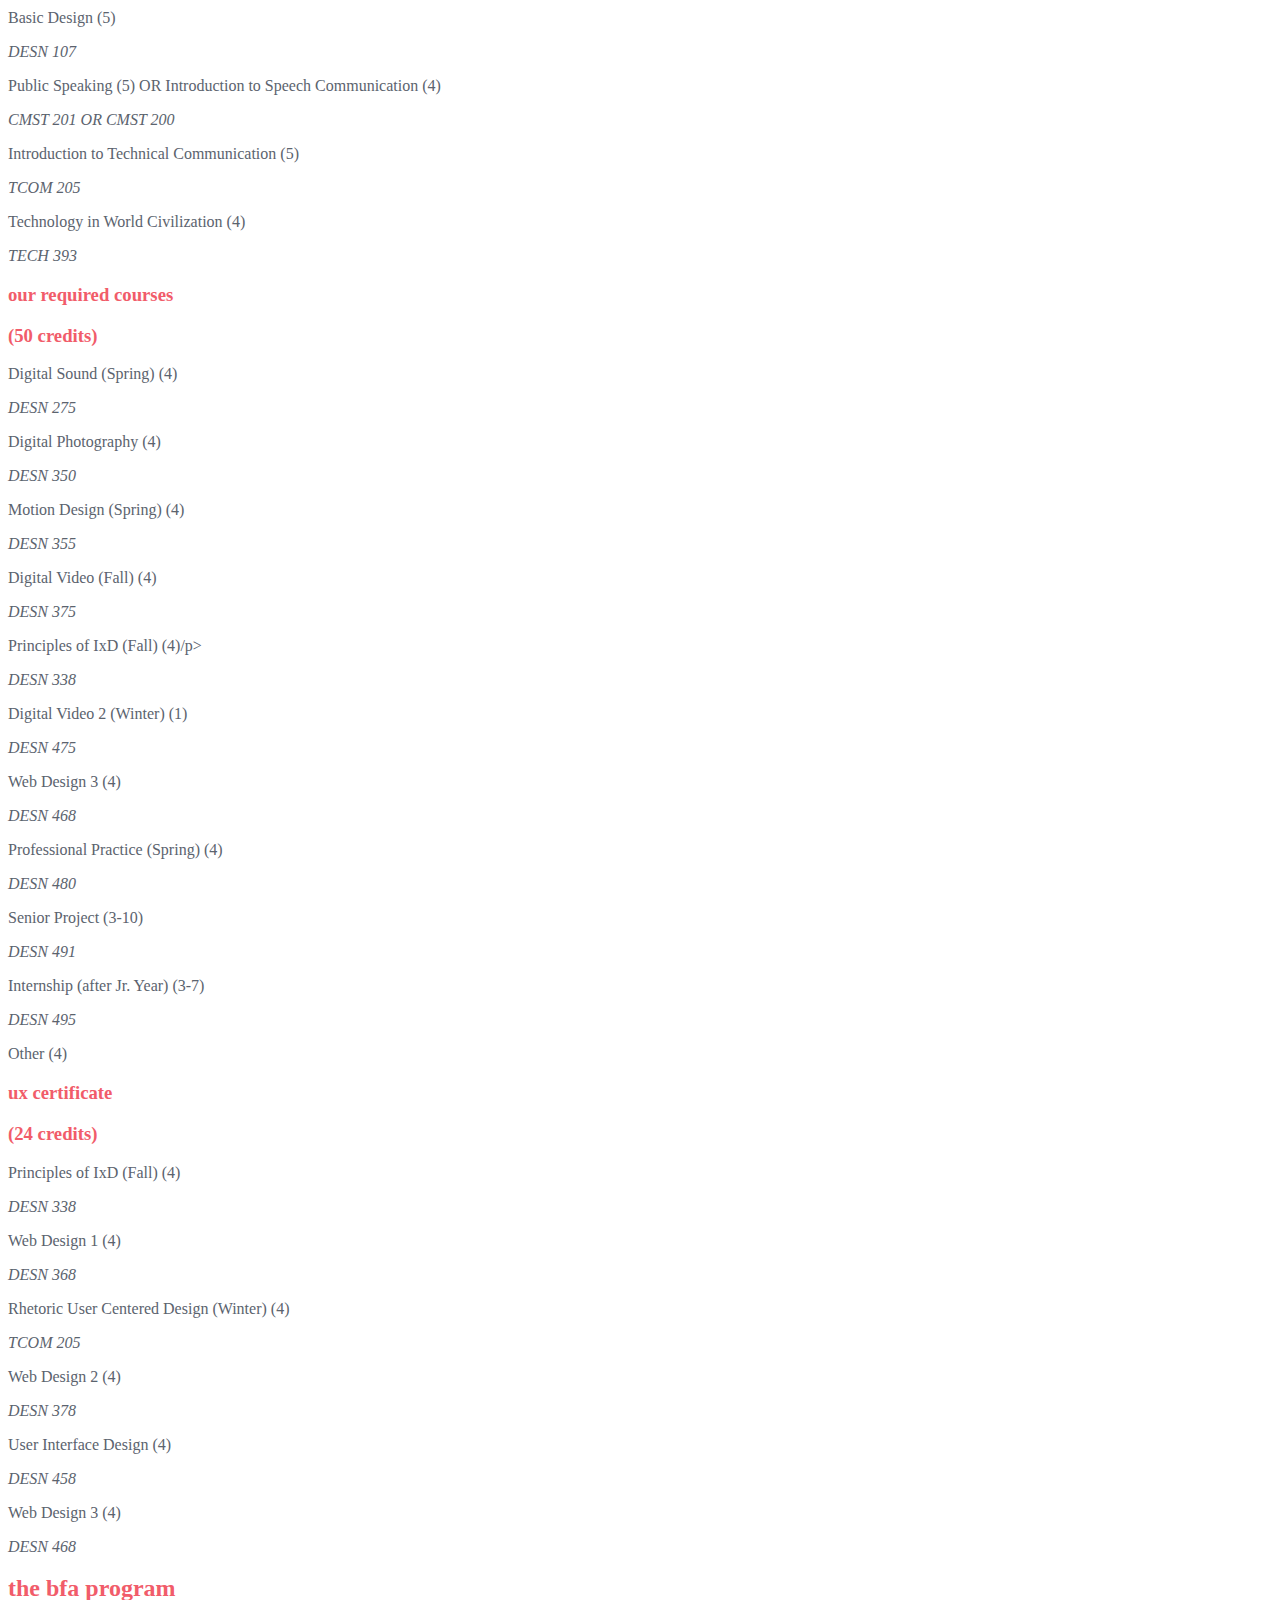
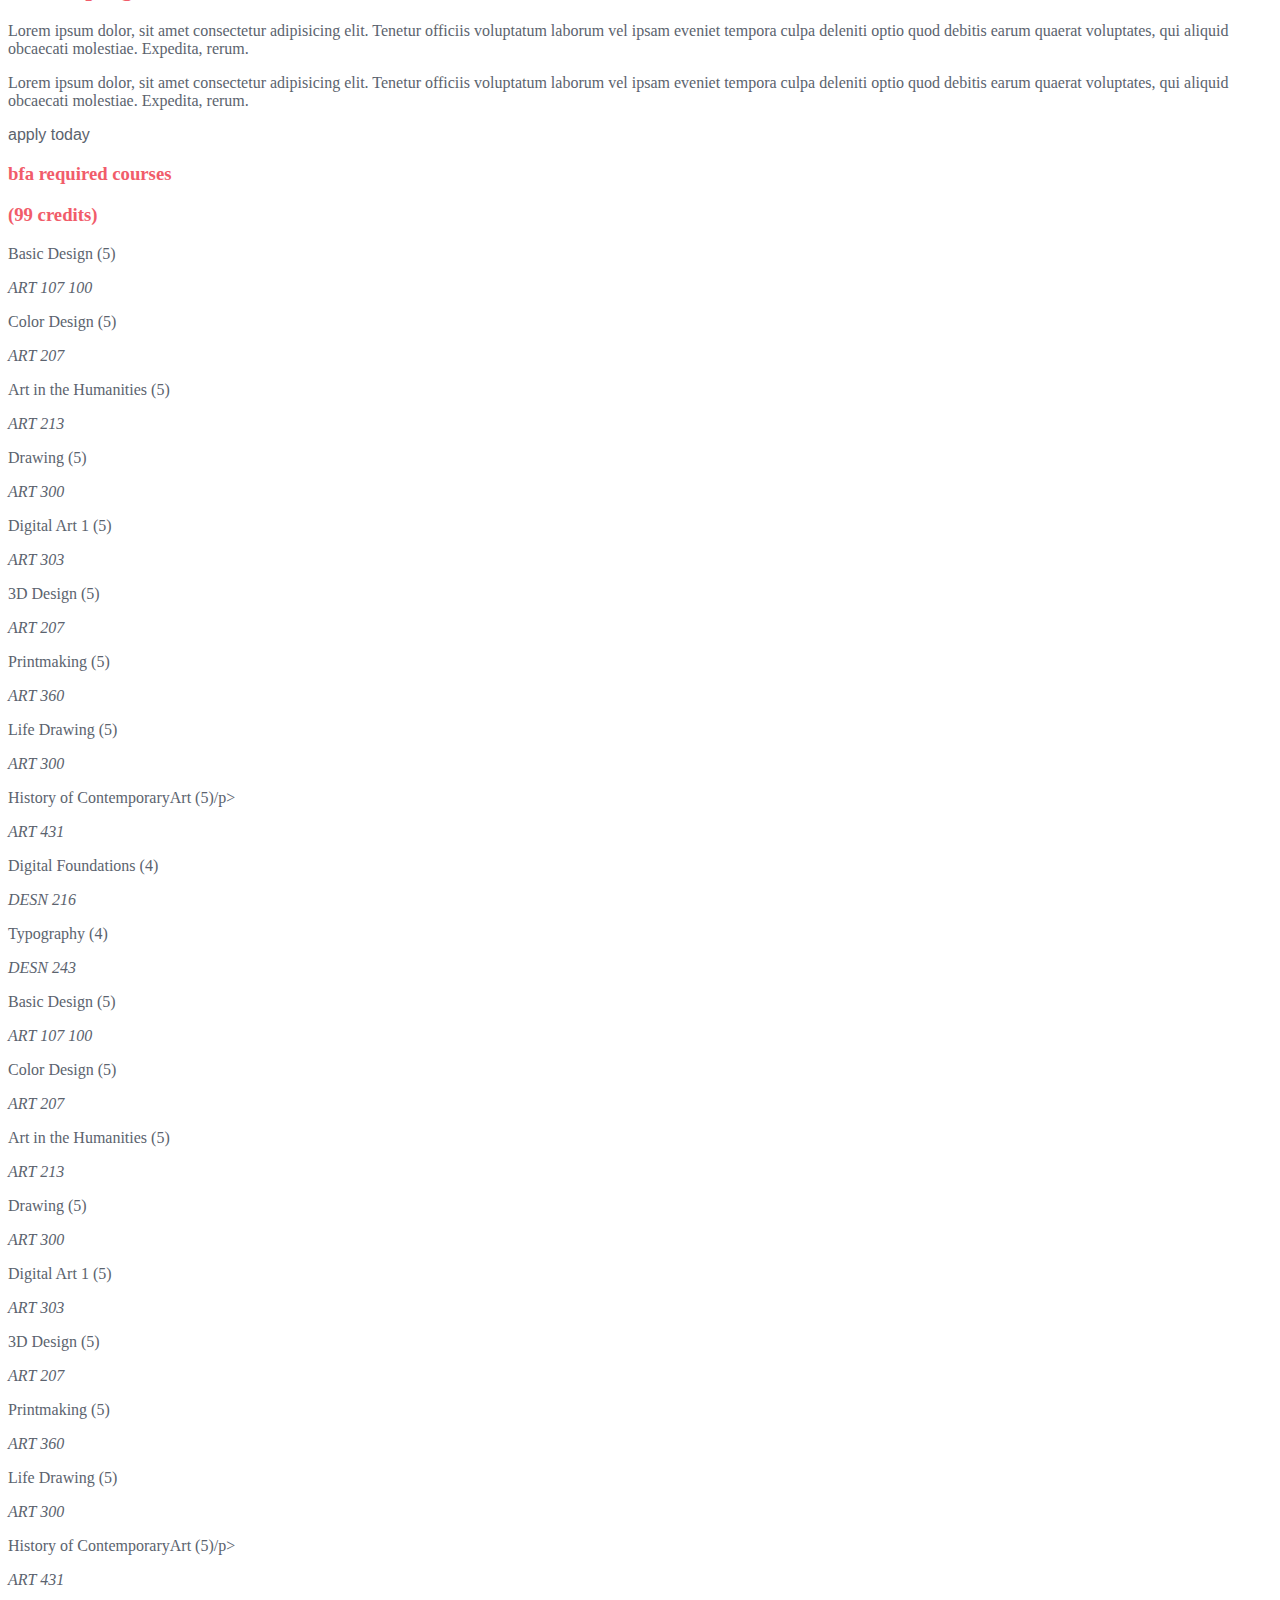
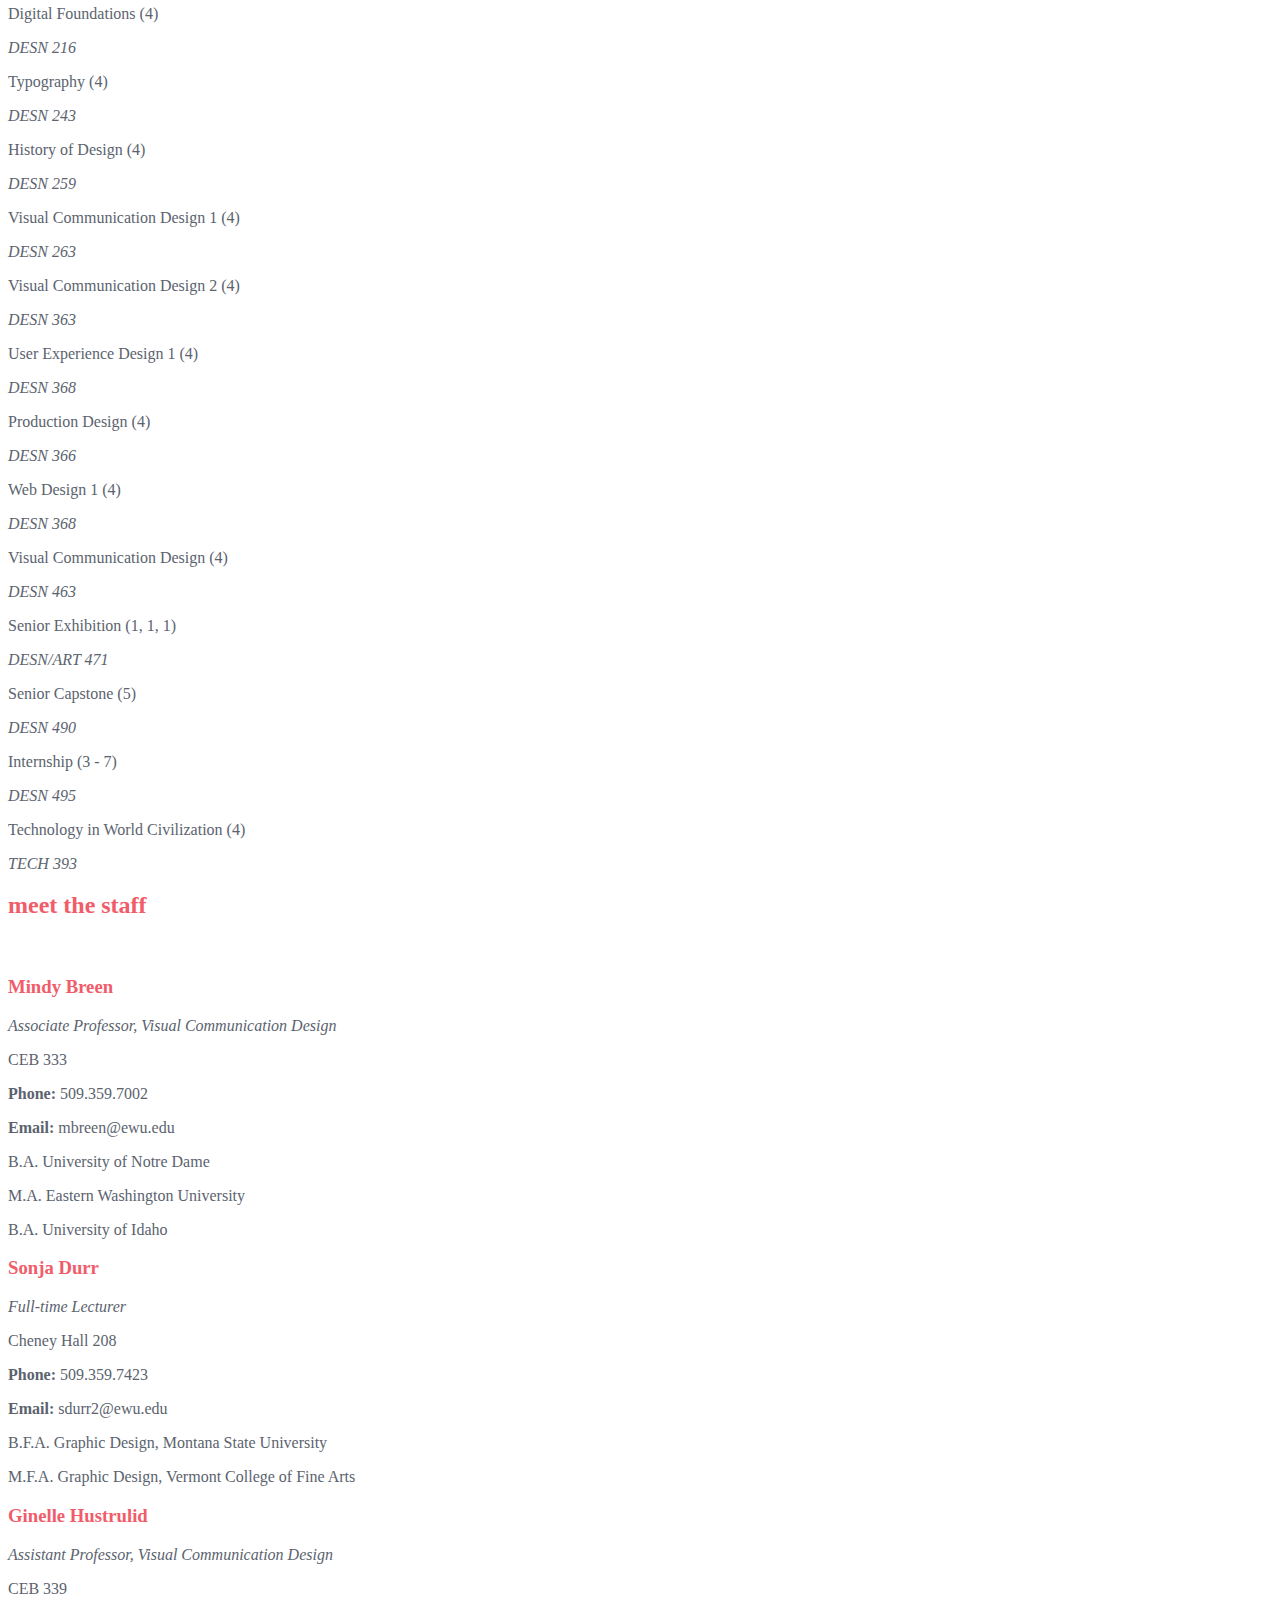
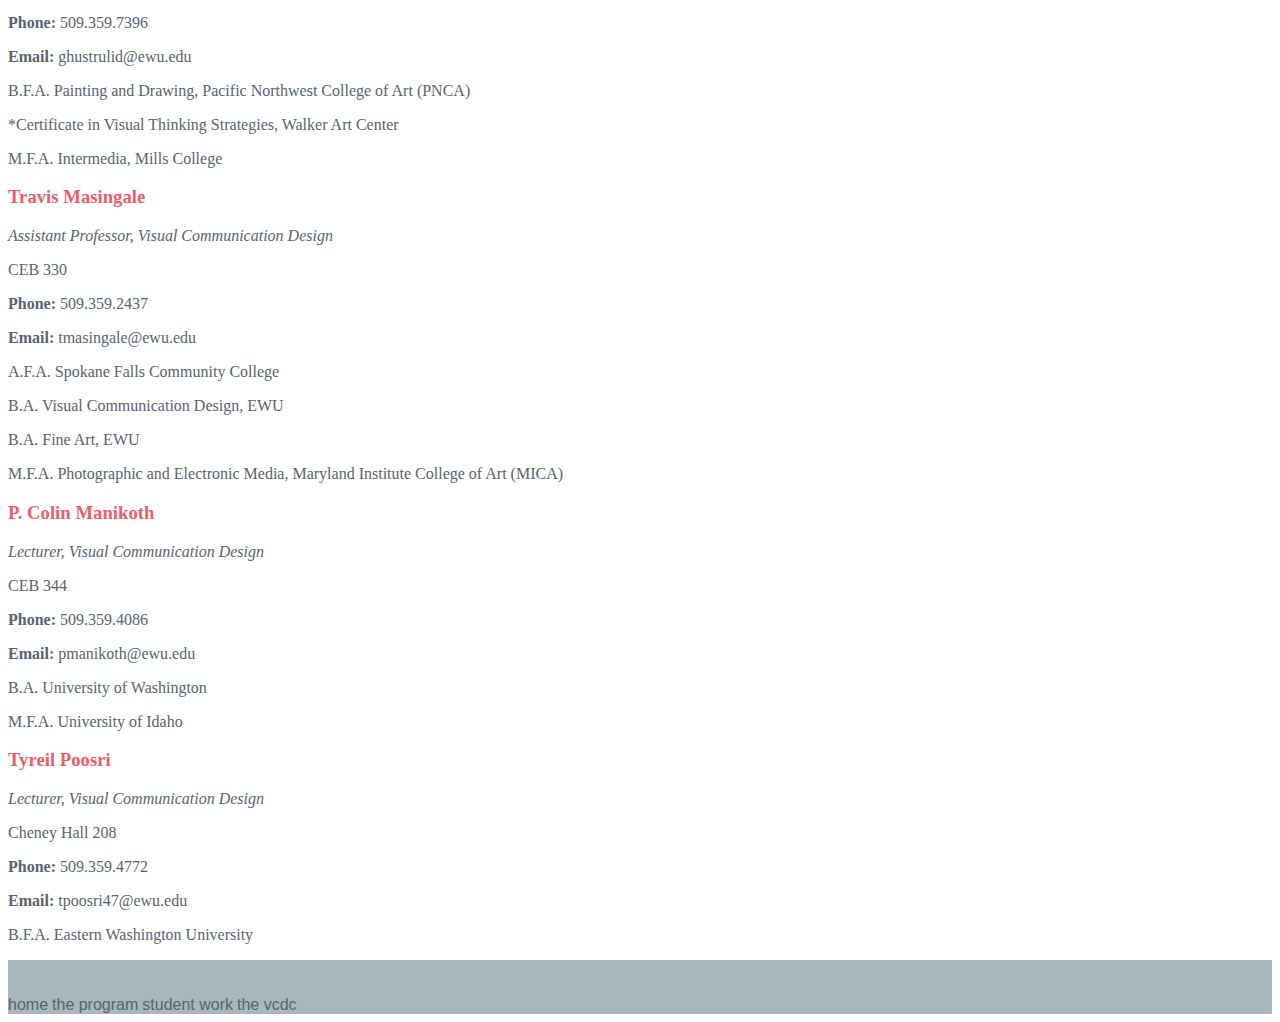
==== commit a7f85428: "edits" ====
--- a/index.html
+++ b/index.html
@@ -9,19 +9,17 @@
 </head>
 
 <header>
-    <section>
-        <nav class="main-nav">
-            <h4><a href="#">home</a></h4>
-            <h4><a href="#" id="current-page">the program</a></h4>
-            <h4><a href="#">student work</a></h4>
-            <h4><a href="#">the vcdc</a></h4>
-        </nav>
-        <nav class="page-nav">
-            <h5><a href="#required-courses">required courses</a></h5>
-            <h5><a href="#bfa">the bfa program</a></h5>
-            <h5><a href="#staff">the staff</a></h5>
-        </nav>
-    </section>
+    <nav class="main-nav">
+        <h4><a href="#">home</a></h4>
+        <h4><a href="#" id="current-page">the program</a></h4>
+        <h4><a href="#">student work</a></h4>
+        <h4><a href="#">the vcdc</a></h4>
+    </nav>
+    <nav class="page-nav">
+        <h5><a href="#required-courses">required courses</a></h5>
+        <h5><a href="#bfa">the bfa program</a></h5>
+        <h5><a href="#staff">the staff</a></h5>
+    </nav>
 </header>
 
 <body>
@@ -226,7 +224,7 @@
     <section id="bfa">
         <div class="bfa-ov">
             <div class="bfa-title">
-                <h2>the bfa program</h2>>
+                <h2>the bfa program</h2>
             </div>
             <div class="bfa-desc">
                 <p>
--- a/style.css
+++ b/style.css
@@ -1,18 +1,32 @@
 @font-face{
-    font-family: "bodoni";
-    src: url("bodoni/bodoni/BodoniSvtyTwolITCTTBook.woff") format("woff"),
-    url("bodoni/bodoni/BodoniSvtyTwolITCTTBook.eot") format("opentype");
+    font-family: 'bodoni';
+    src: url(bodoni/bodoni/BodoniSvtyTwolITCTTBook.woff) format("woff");
 }
 
 * {
-    font-family: "bodoni", serif;
+    font-family: 'bodoni', serif;
+    color: #5b636e;
 }
 
-h1 h2 h3 {
+h1, h2, h3 {
     color: #f15c6a;
 }
 
 a {
-    color: grey;
+    color: #5b636e;
     text-decoration: none;
+    font-family: 'Arial Light', sans-serif;
+    font-weight: thin;
+}
+
+header {
+    display: inline;
+}
+
+footer {
+    background-color: #a6b8bd;
+}
+
+#current-page {
+    color: #f15c6a;
 }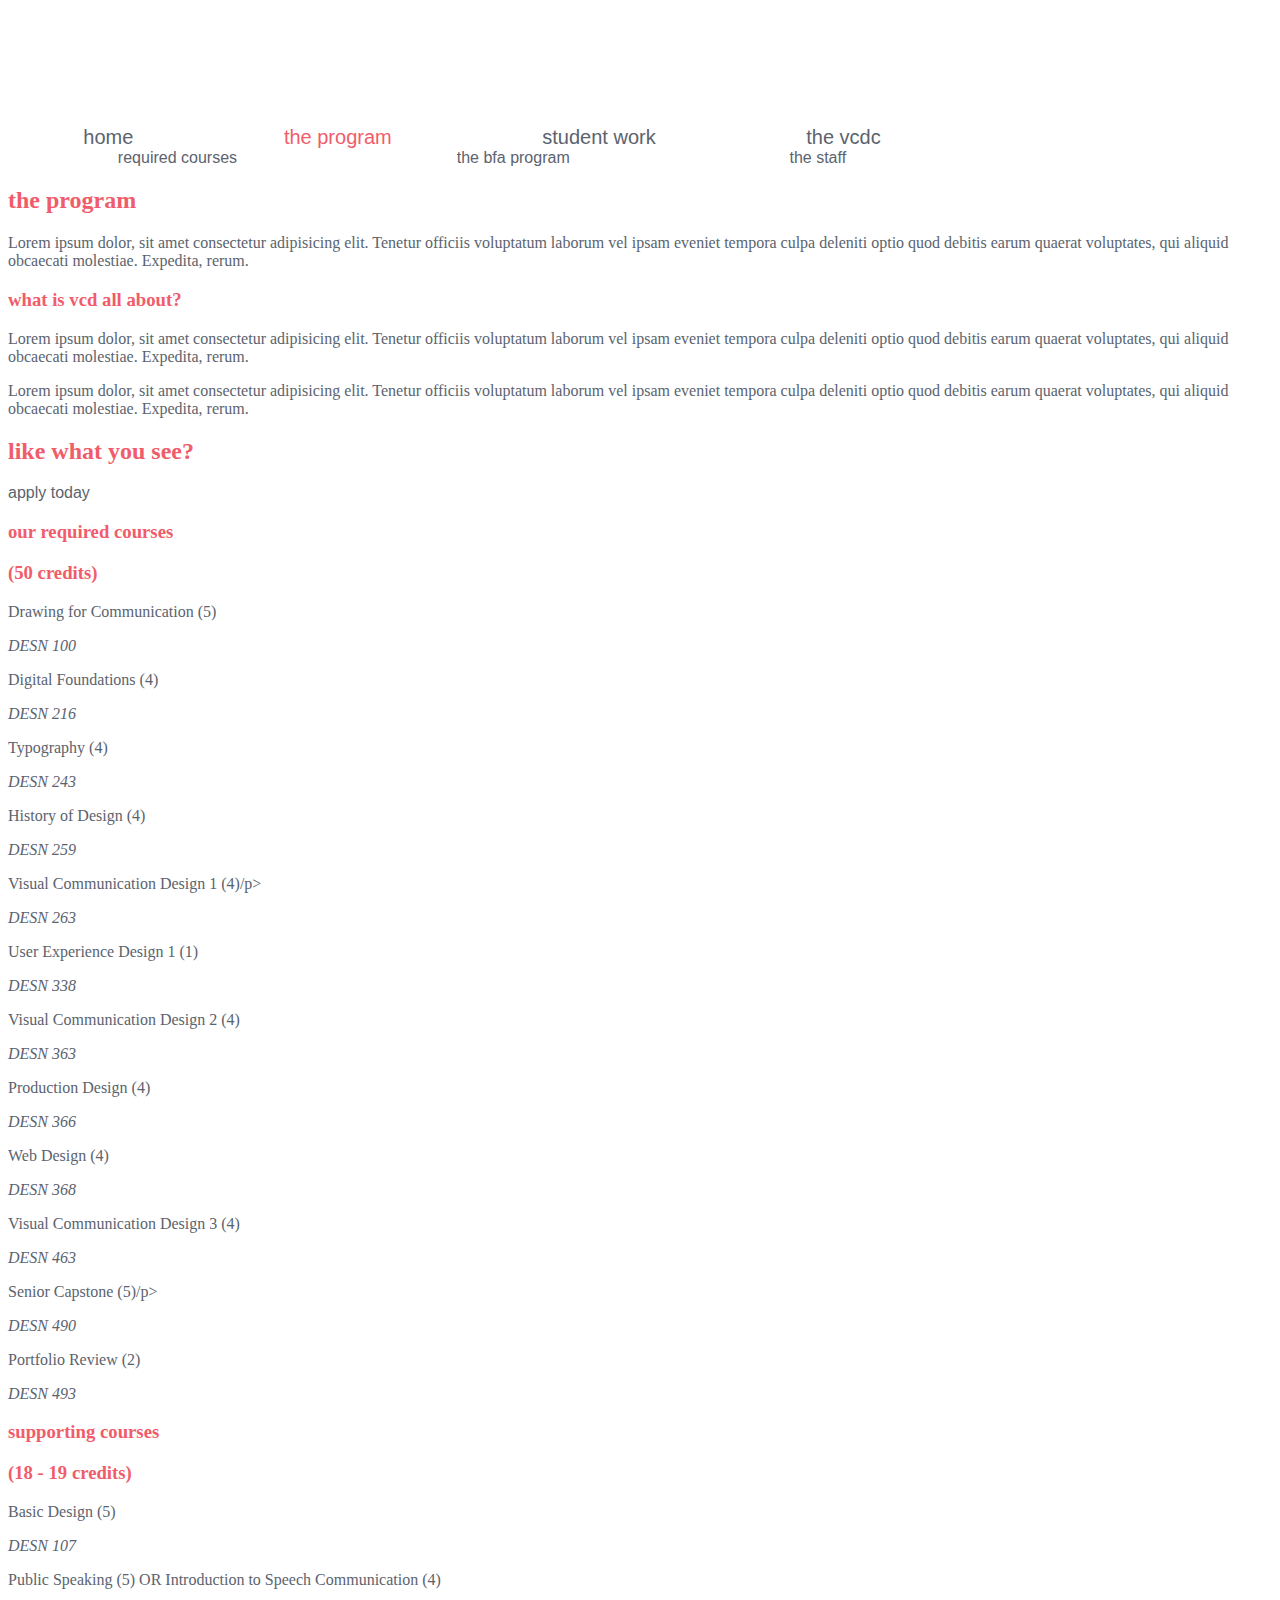
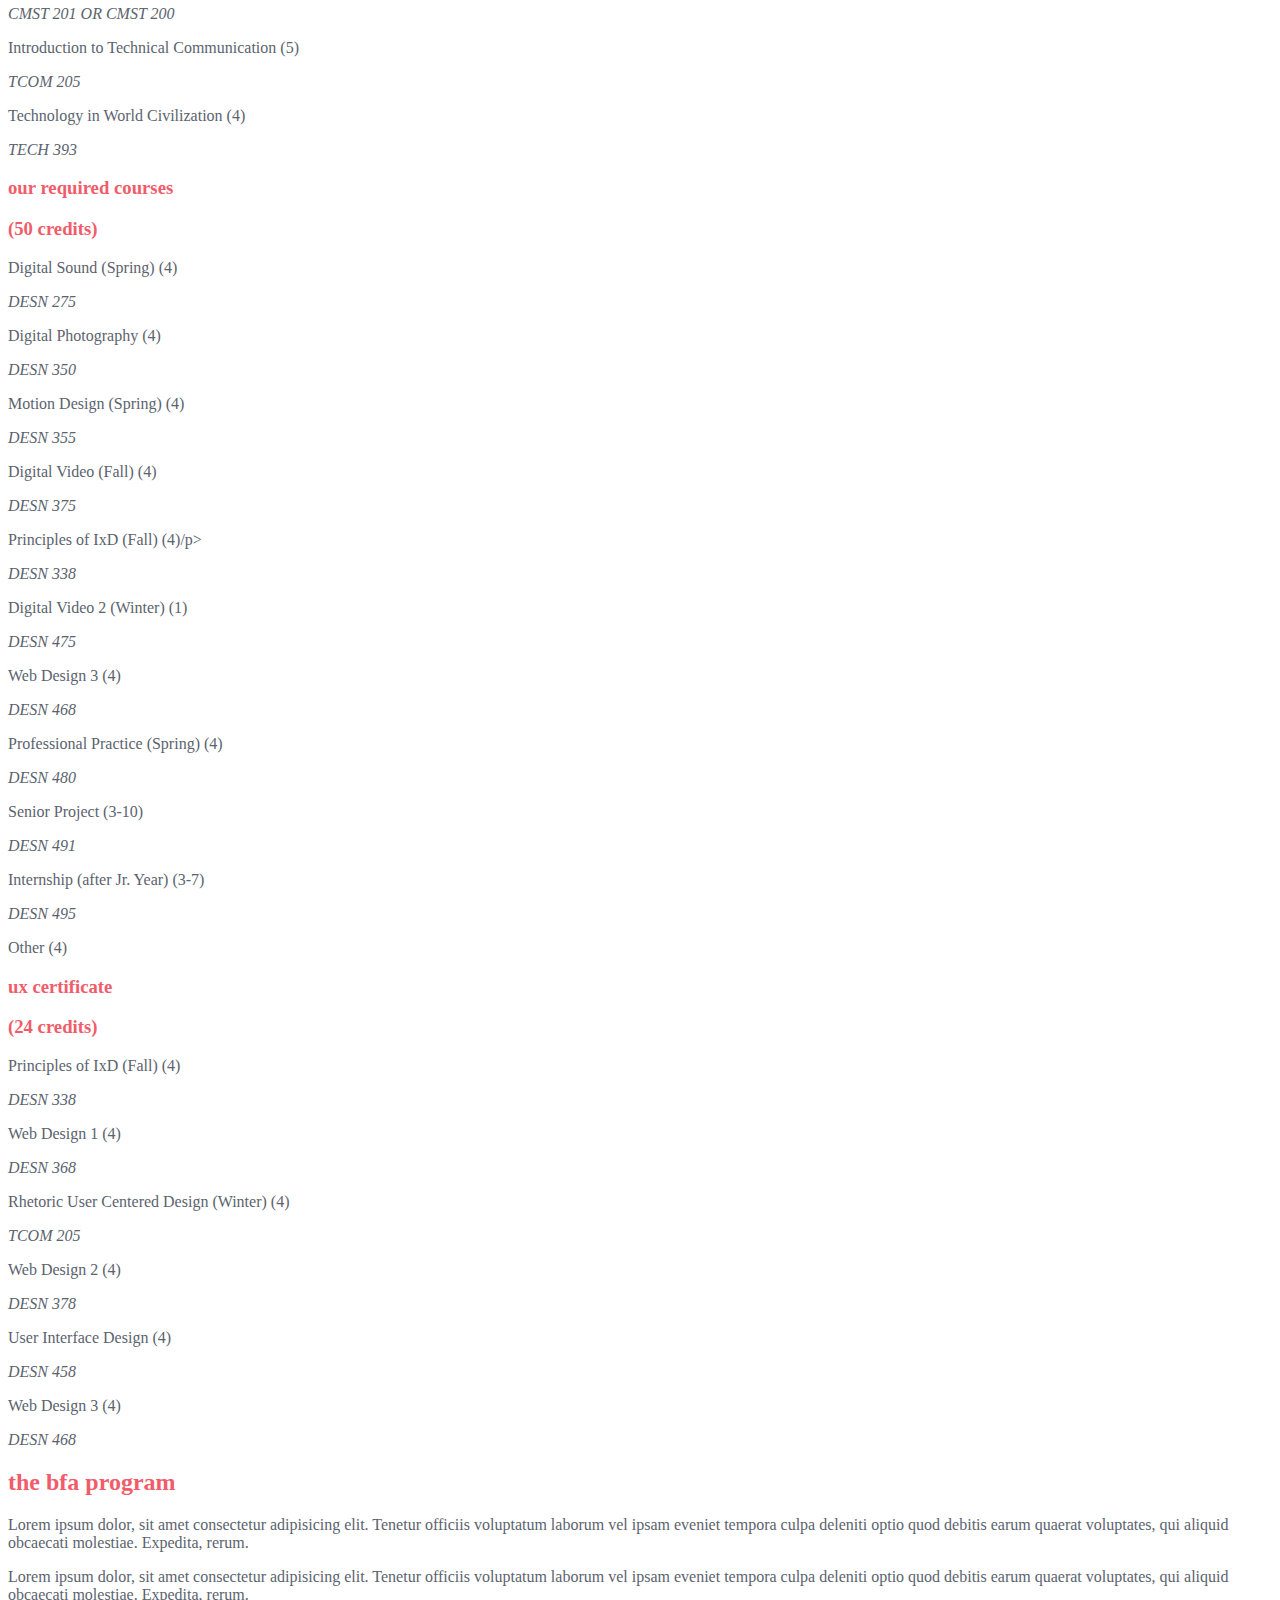
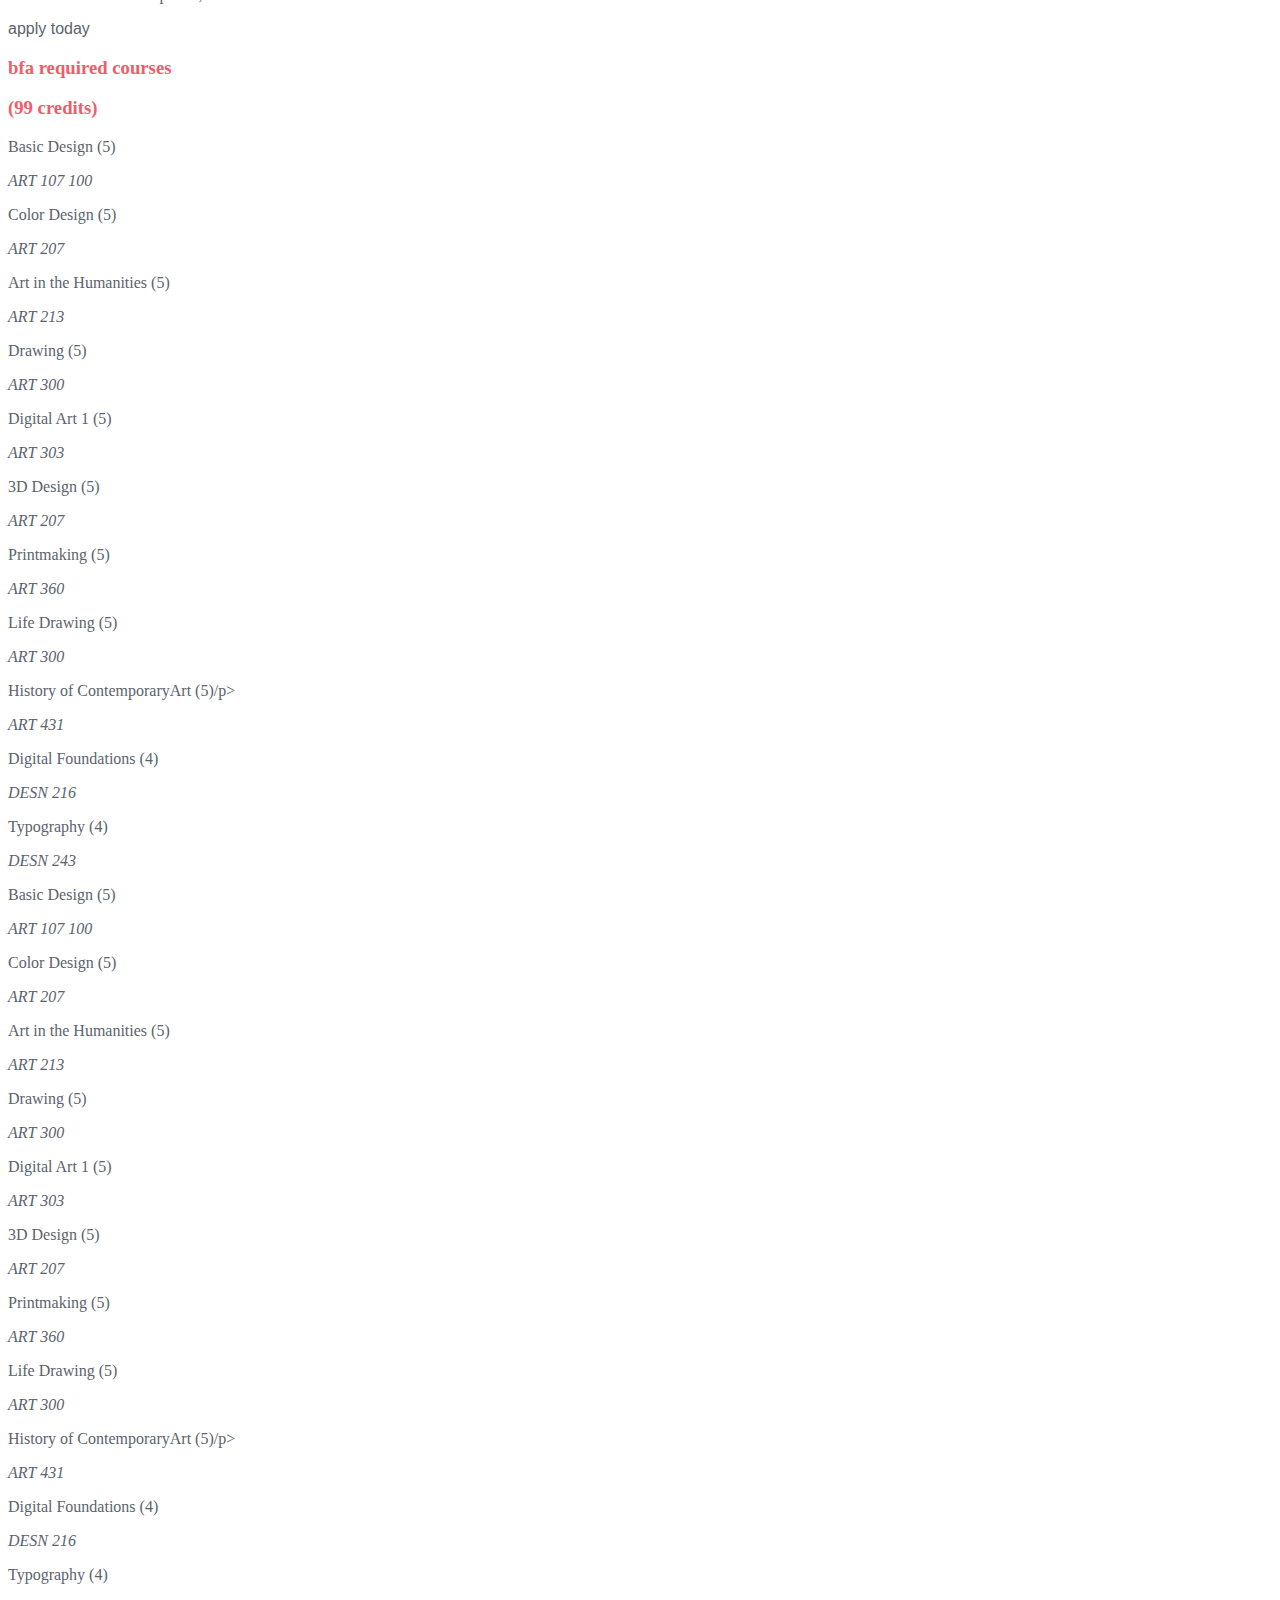
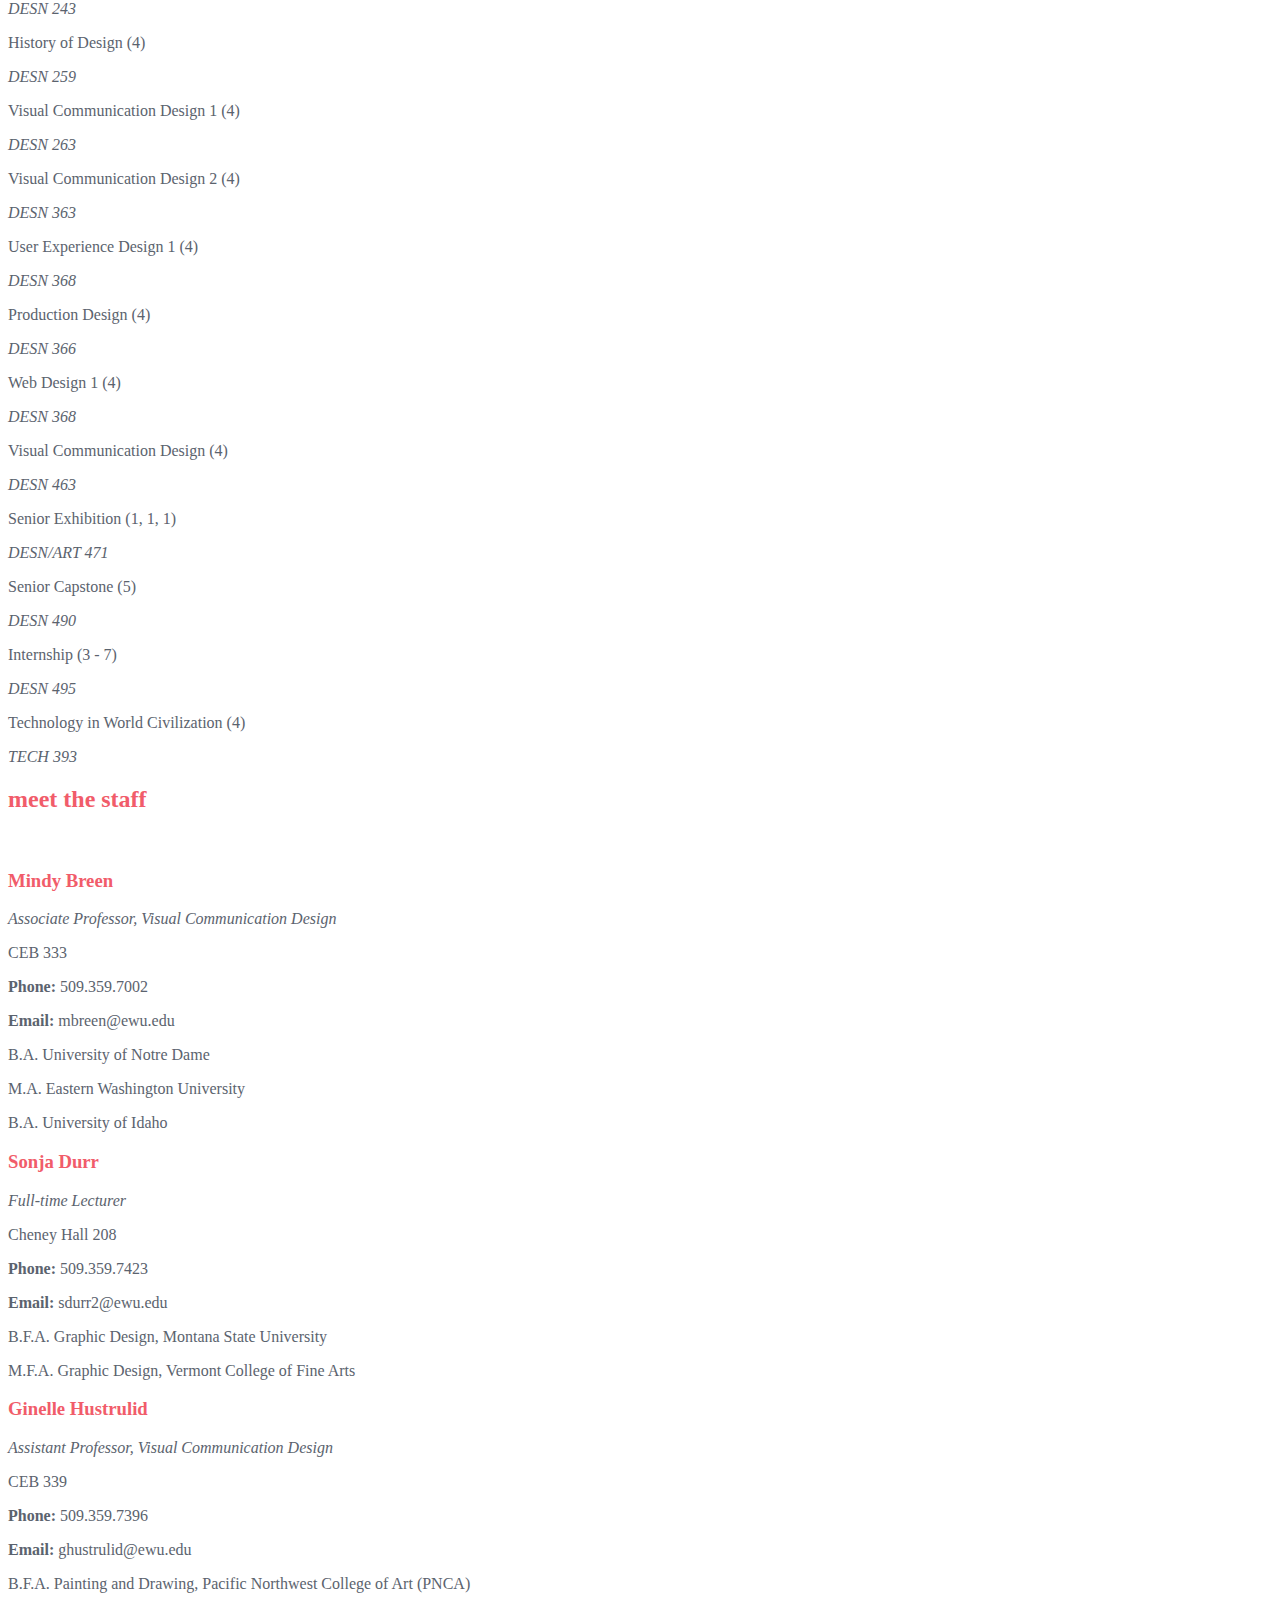
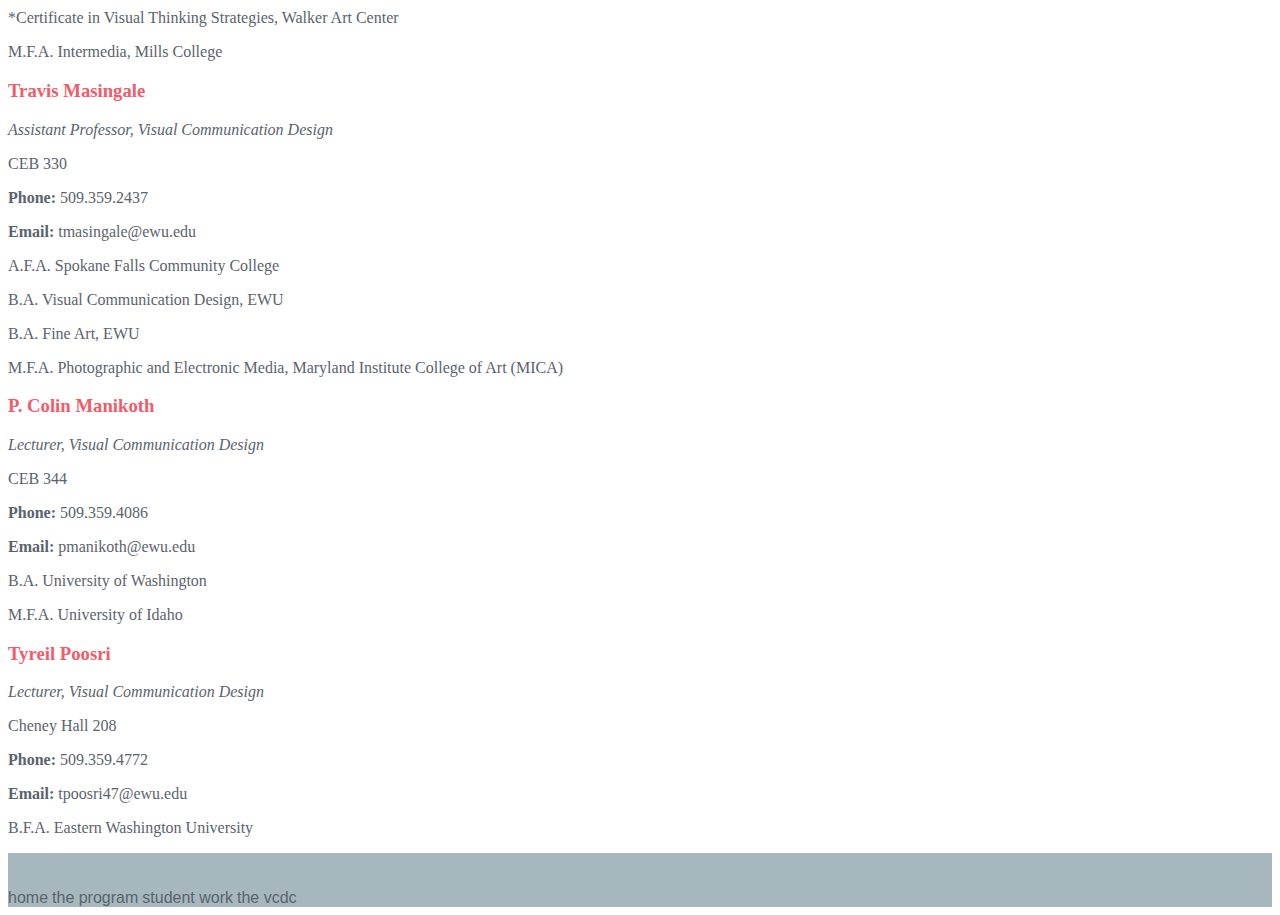
==== commit 0b738cda: "cha-cha-cha-chANGES" ====
--- a/index.html
+++ b/index.html
@@ -10,15 +10,15 @@
 
 <header>
     <nav class="main-nav">
-        <h4><a href="#">home</a></h4>
-        <h4><a href="#" id="current-page">the program</a></h4>
-        <h4><a href="#">student work</a></h4>
-        <h4><a href="#">the vcdc</a></h4>
+        <a href="#">home</a>
+        <a href="#" id="current-page">the program</a>
+        <a href="#">student work</a>
+        <a href="#">the vcdc</a>
     </nav>
     <nav class="page-nav">
-        <h5><a href="#required-courses">required courses</a></h5>
-        <h5><a href="#bfa">the bfa program</a></h5>
-        <h5><a href="#staff">the staff</a></h5>
+        <a href="#required-courses">required courses</a>
+        <a href="#bfa">the bfa program</a>
+        <a href="#staff">the staff</a>
     </nav>
 </header>
 
--- a/style.css
+++ b/style.css
@@ -20,7 +20,8 @@
 }
 
 header {
-    display: inline;
+    margin-top: 10%;
+    margin-right: 25%;
 }
 
 footer {
@@ -29,4 +30,16 @@
 
 #current-page {
     color: #f15c6a;
+}
+
+.main-nav{
+    font-size: 1.25rem;
+    display: flex;
+    justify-content: space-around;
+}
+
+.page-nav {
+    font-size: 1rem;
+    display: flex;
+    justify-content: space-around;
 }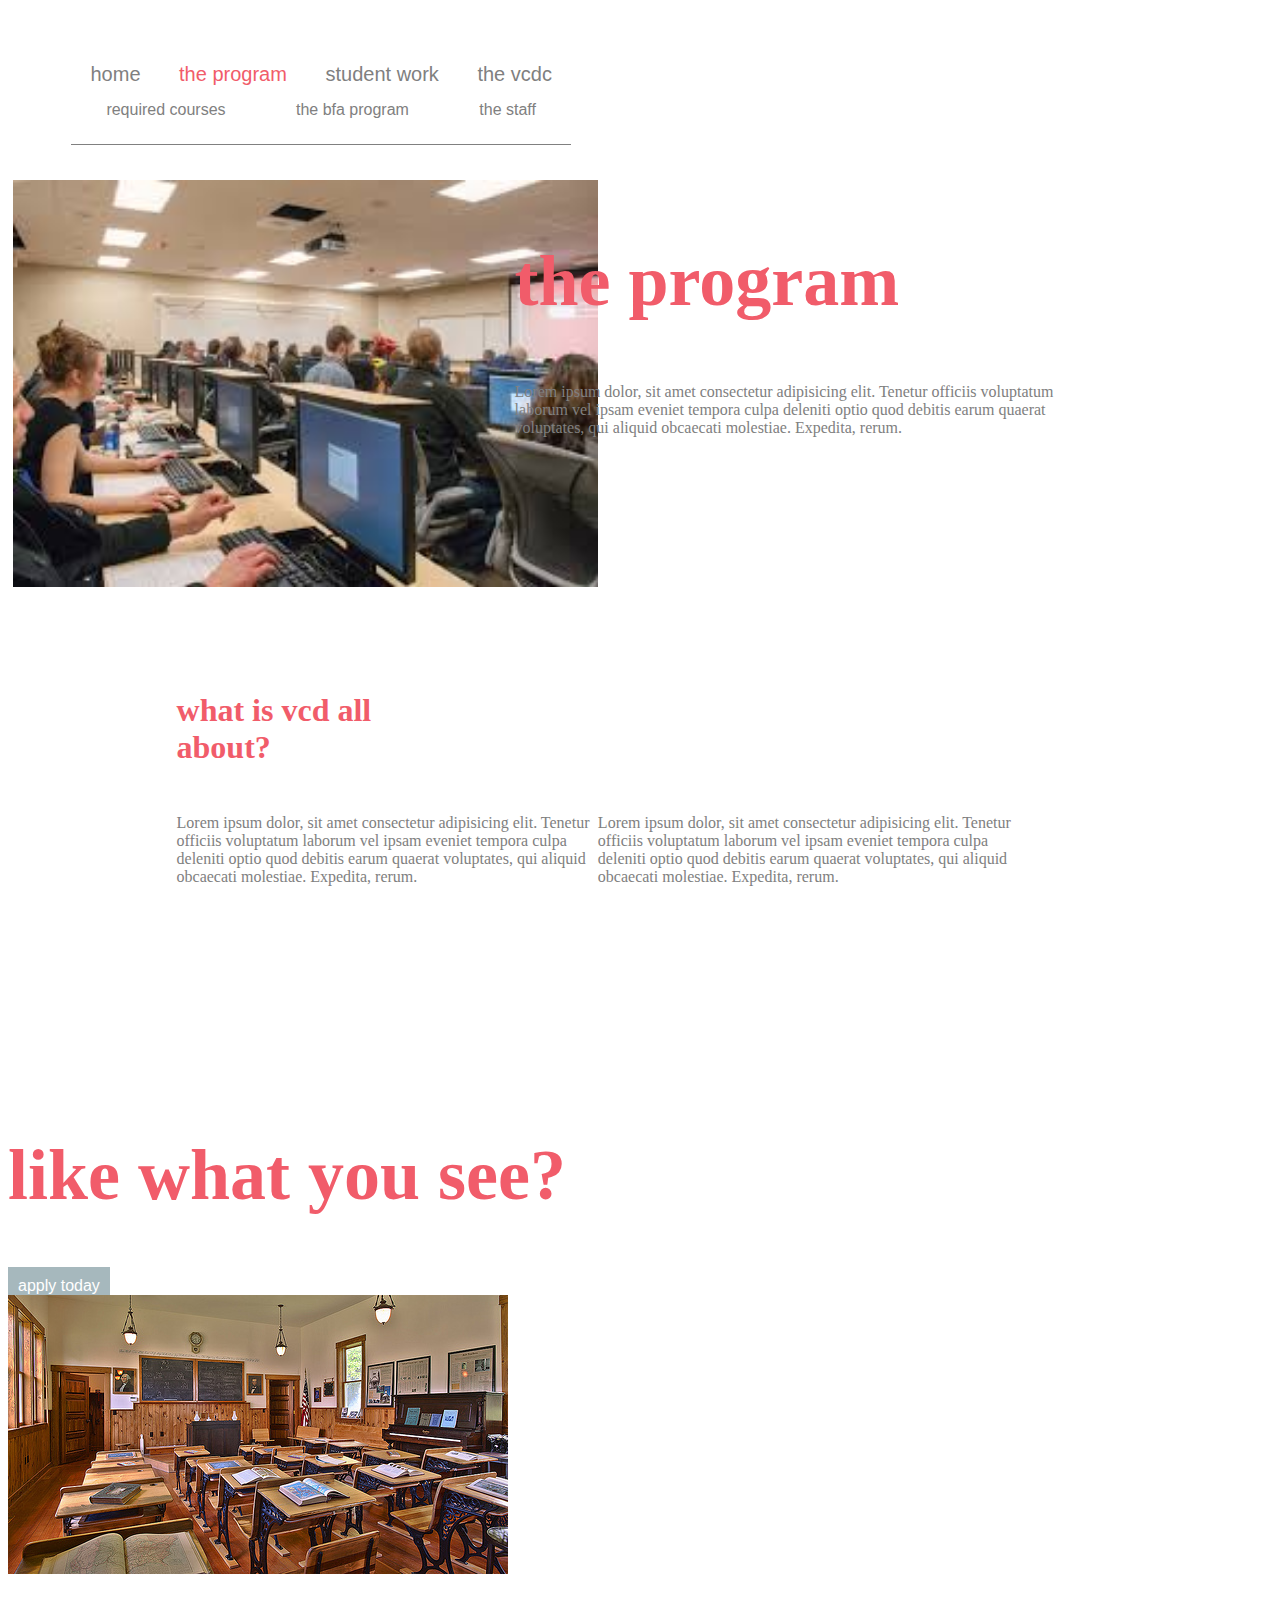
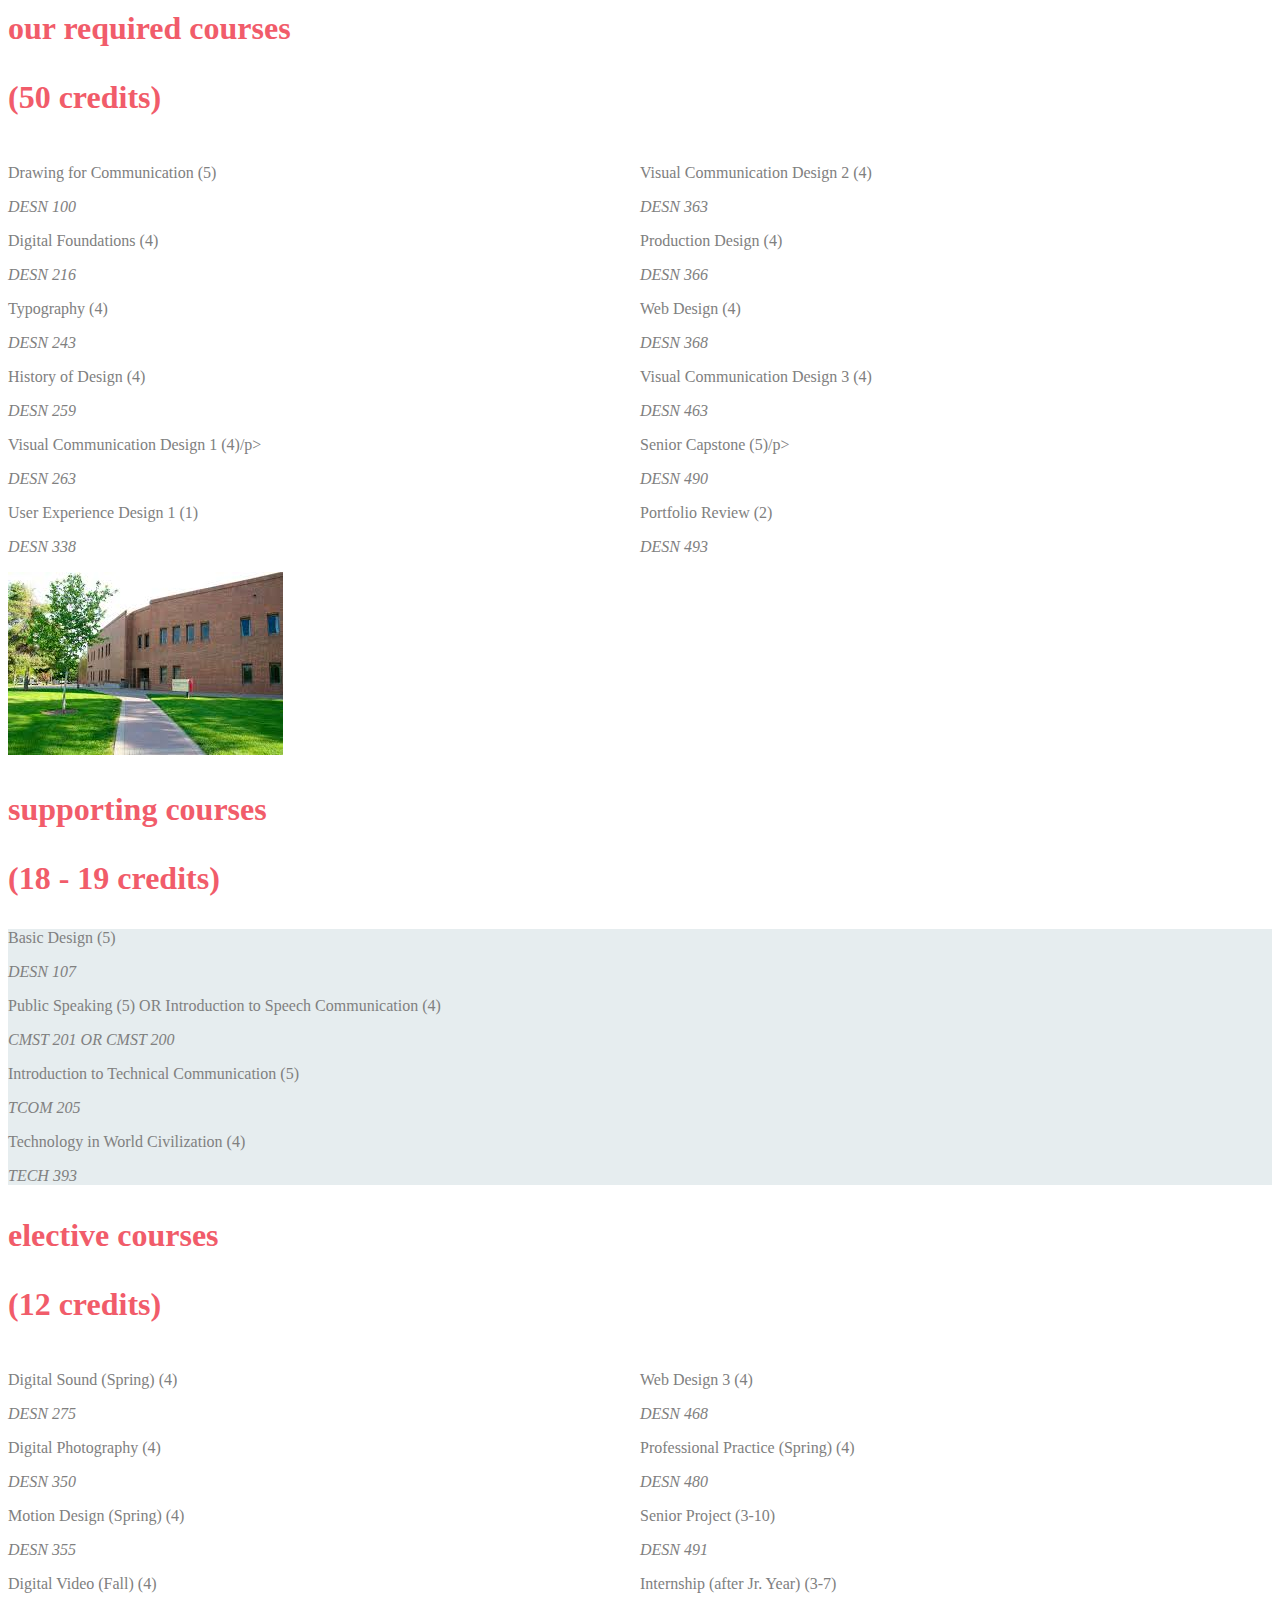
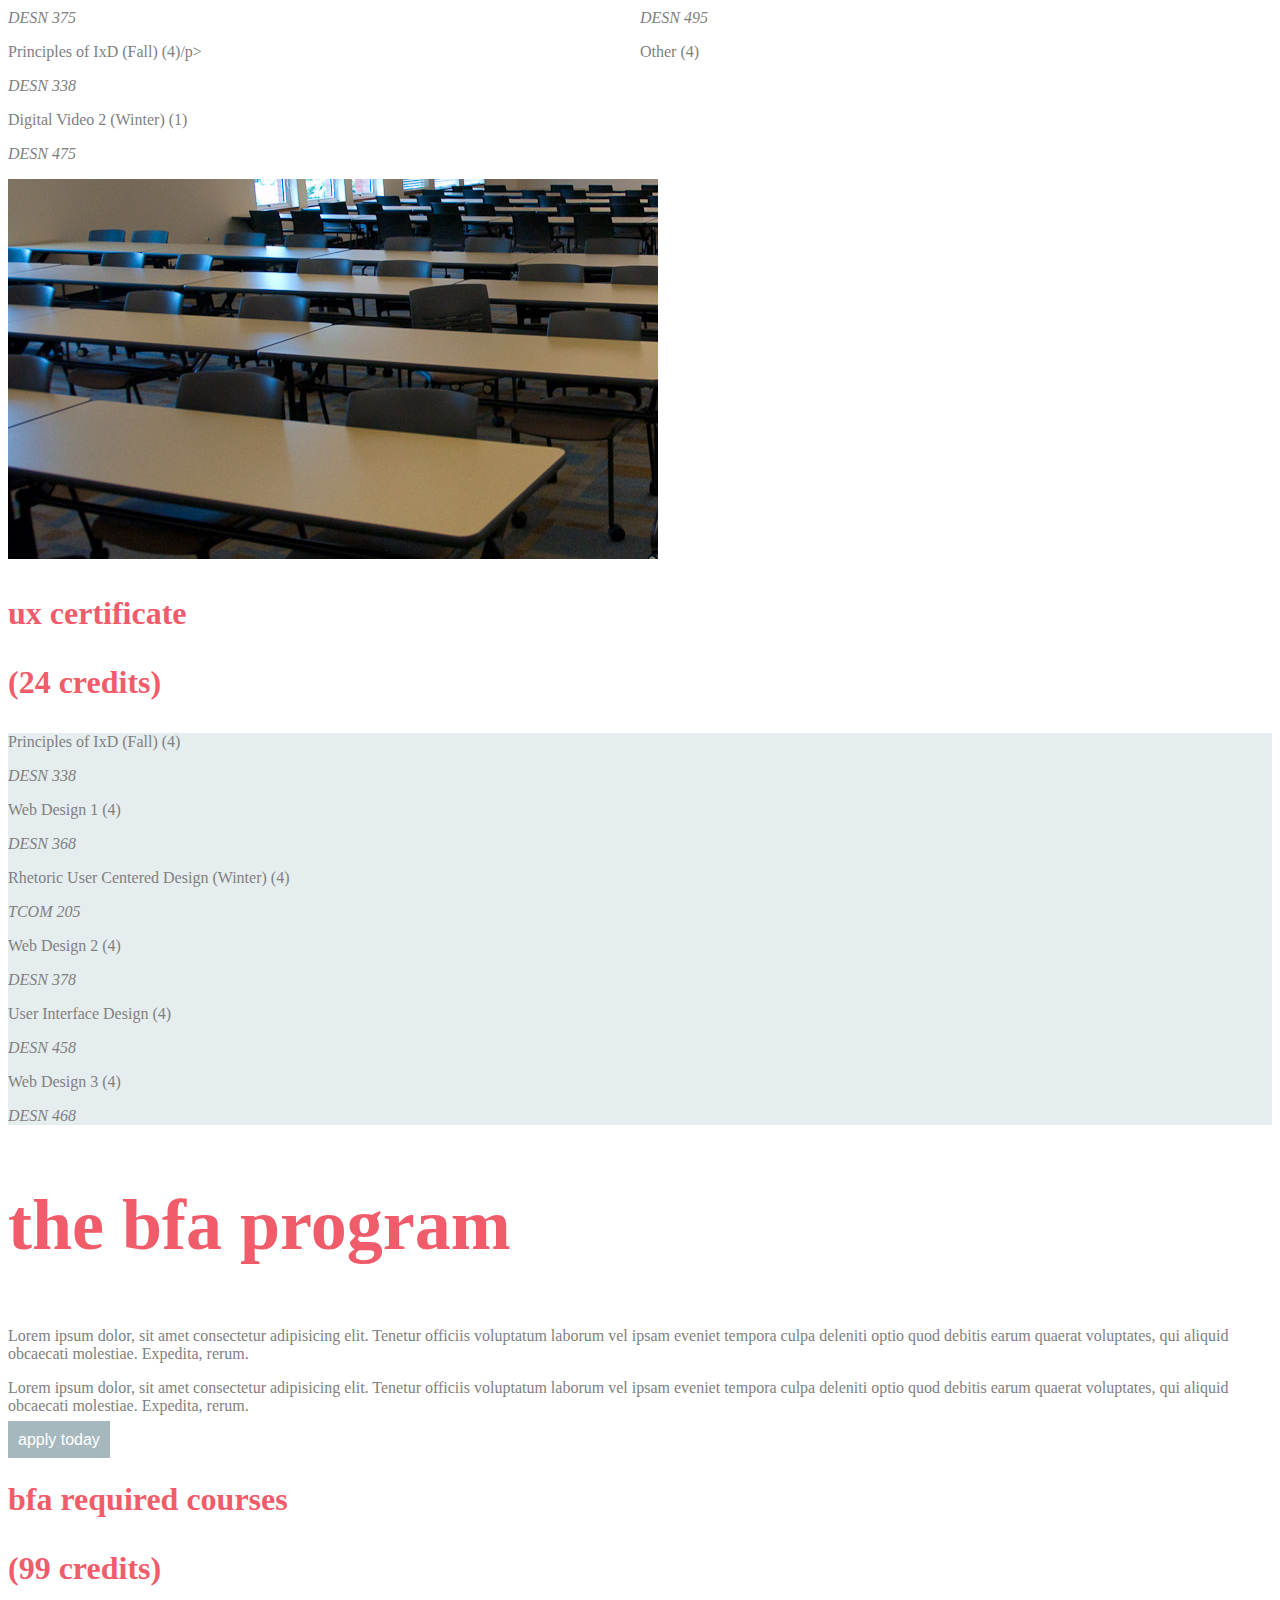
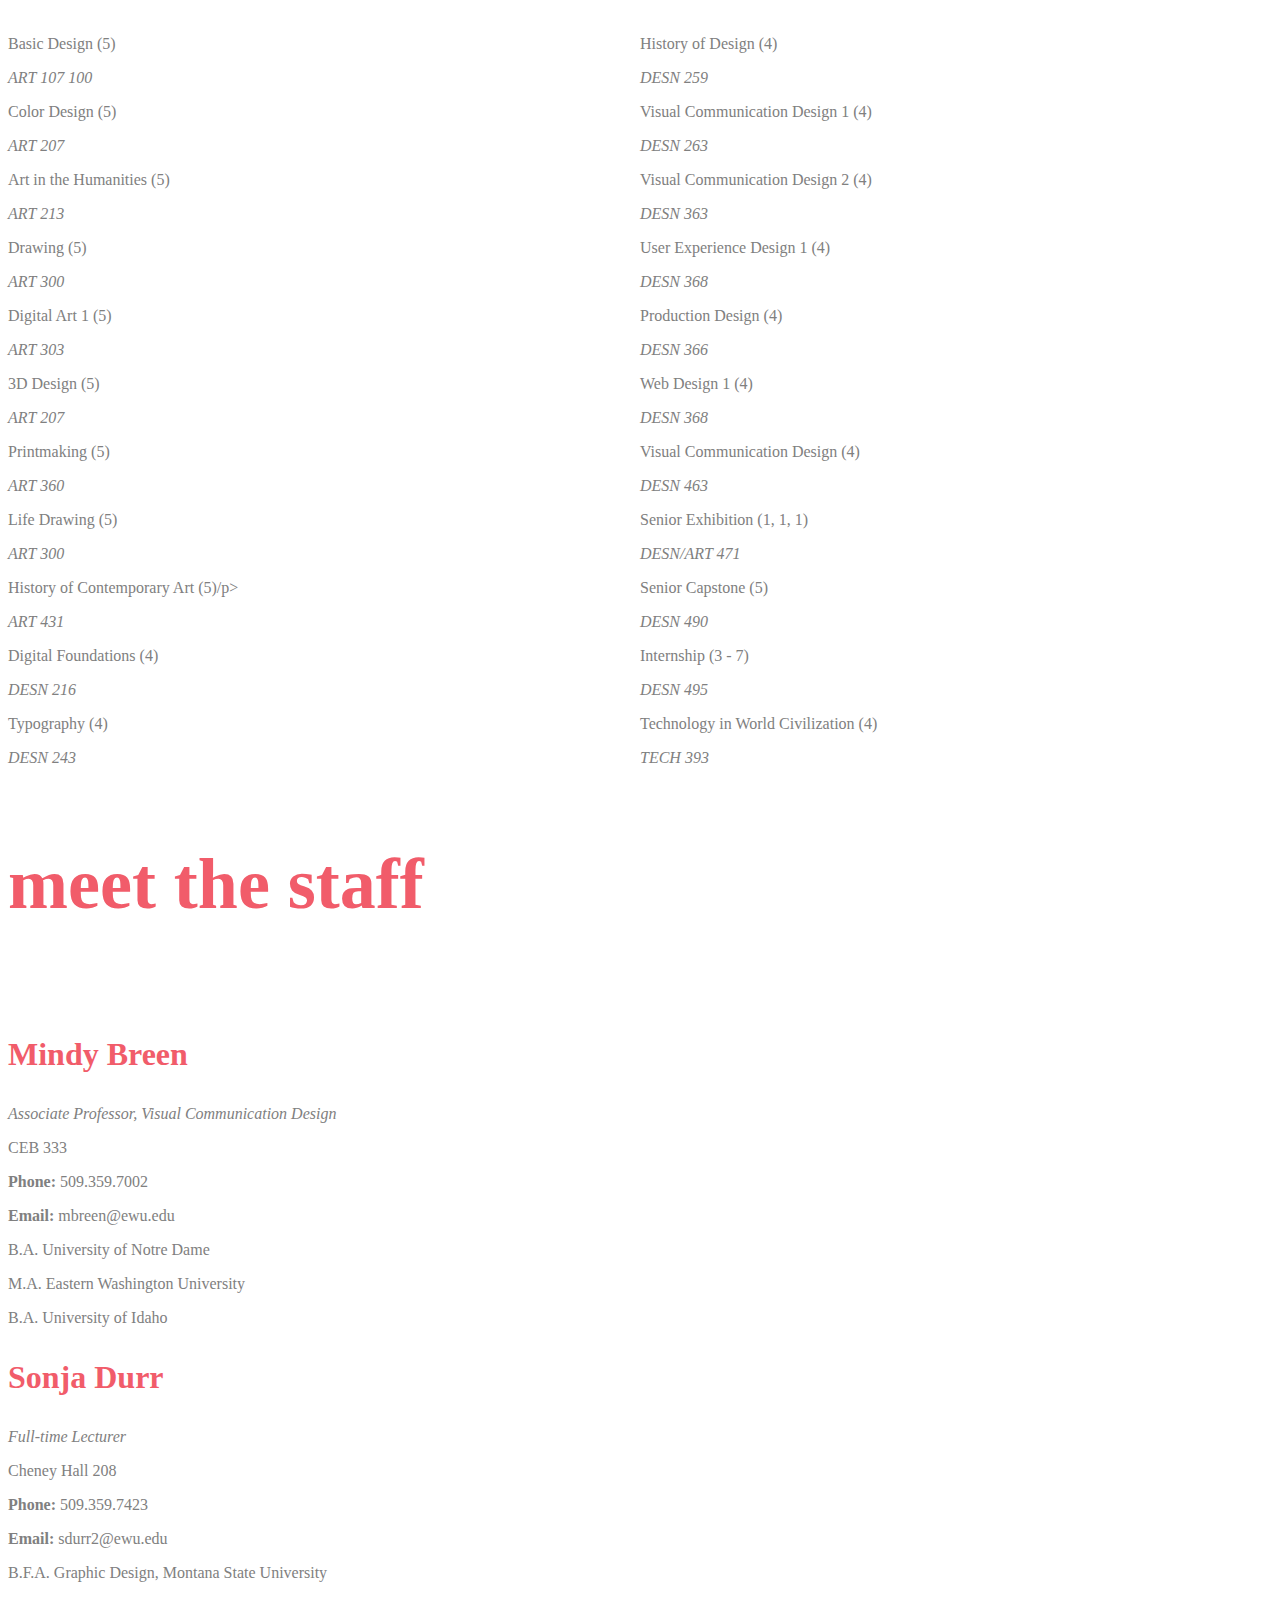
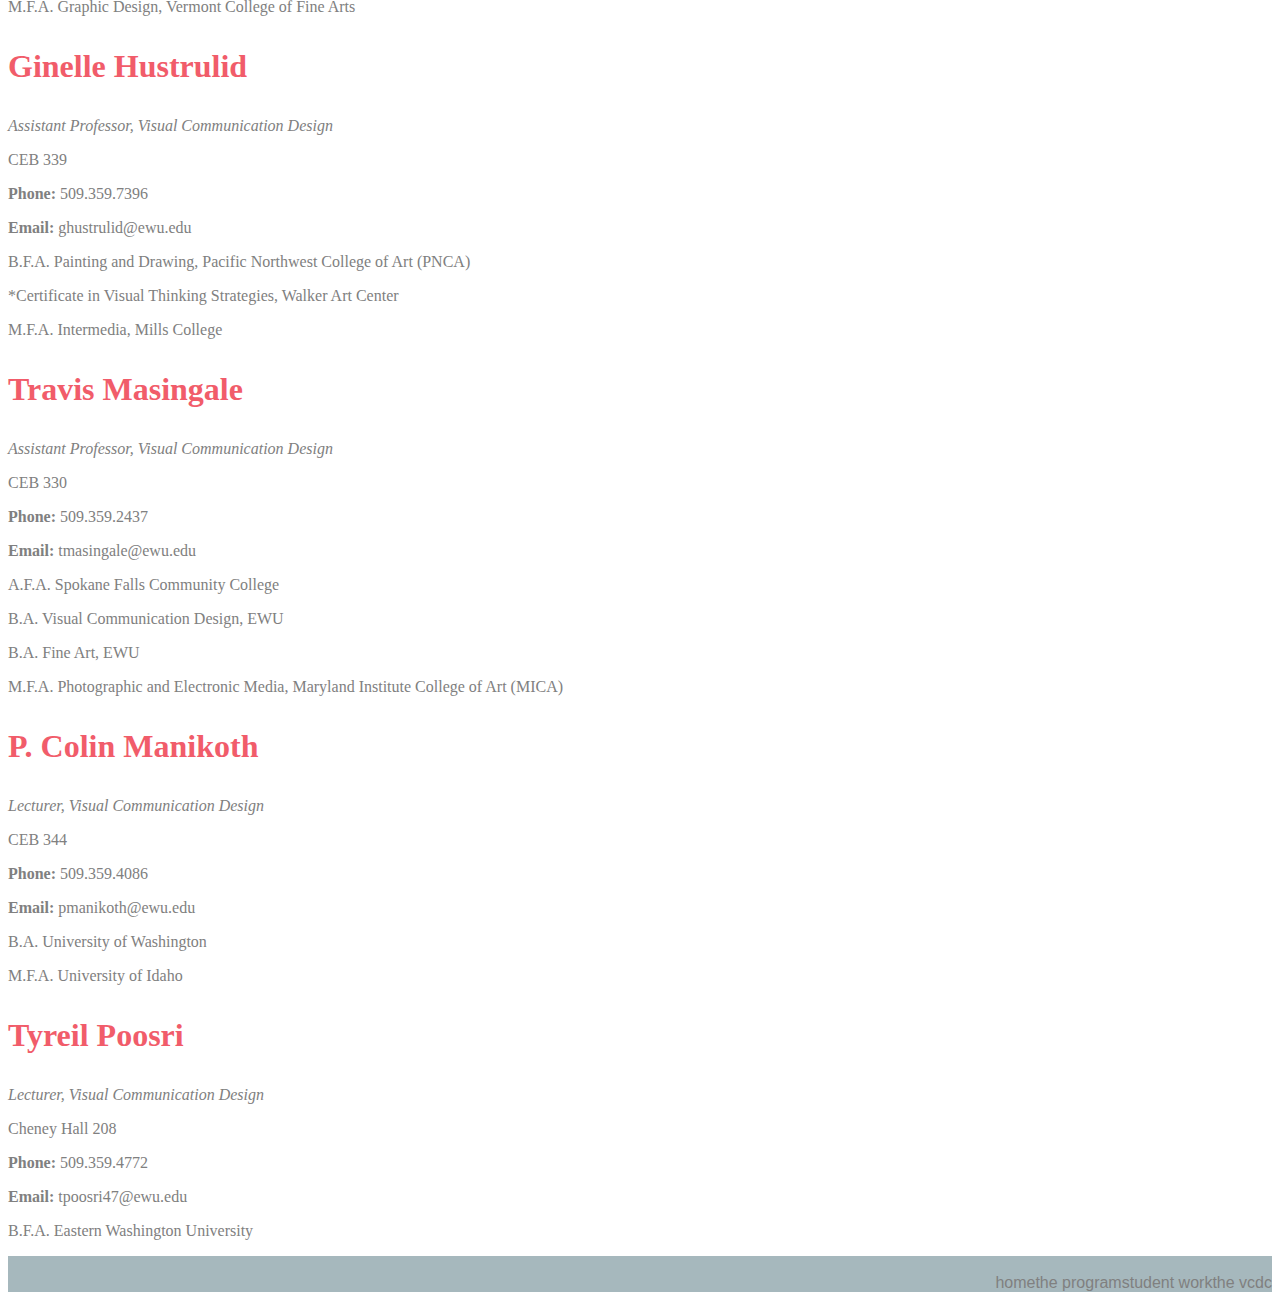
==== commit 9445827f: "ch-ch-ch-chaaangessss" ====
--- a/index.html
+++ b/index.html
@@ -24,6 +24,7 @@
 
 <body>
     <section id="theprogram">
+        <img src="images/students.jpg" alt="students">
         <div class="program-overview">
             <h2>the program</h2>
             <p>
@@ -34,12 +35,14 @@
 
     <section id="vcd-overview">
         <h3 class="ov-title">what is vcd all about?</h3>
-        <p class="ov-desc-one">
-            Lorem ipsum dolor, sit amet consectetur adipisicing elit. Tenetur officiis voluptatum laborum vel ipsam eveniet tempora culpa deleniti optio quod debitis earum quaerat voluptates, qui aliquid obcaecati molestiae. Expedita, rerum.
-        </p>
-        <p class="ov-desc-two">
-            Lorem ipsum dolor, sit amet consectetur adipisicing elit. Tenetur officiis voluptatum laborum vel ipsam eveniet tempora culpa deleniti optio quod debitis earum quaerat voluptates, qui aliquid obcaecati molestiae. Expedita, rerum.
-        </p>
+        <article>
+            <p class="ov-desc-one">
+                Lorem ipsum dolor, sit amet consectetur adipisicing elit. Tenetur officiis voluptatum laborum vel ipsam eveniet tempora culpa deleniti optio quod debitis earum quaerat voluptates, qui aliquid obcaecati molestiae. Expedita, rerum.
+            </p>
+            <p class="ov-desc-two">
+                Lorem ipsum dolor, sit amet consectetur adipisicing elit. Tenetur officiis voluptatum laborum vel ipsam eveniet tempora culpa deleniti optio quod debitis earum quaerat voluptates, qui aliquid obcaecati molestiae. Expedita, rerum.
+            </p>
+        </article>
     </section>
 
     <section id="cliche-ad">
@@ -47,6 +50,7 @@
             <h2>like what you see?</h2>
             <a href="#" class="apply-button">apply today</a>
         </div>
+        <img src="images/classroom.jpg" alt="classroom">
     </section>
 
     <section id="required-courses" class="center-layout">
@@ -54,90 +58,94 @@
             <h3>our required courses</h3>
             <h3 class="credits">(50 credits)</h3>
         </div>
-        <div class="center-c-l">
-            <div class="course">
-                <p>Drawing for Communication (5)</p>
-                <p><em>DESN 100</em></p>
-            </div>
-            <div class="course">
-                <p>Digital Foundations (4)</p>
-                <p><em>DESN 216</em></p>
-            </div>
-            <div class="course">
-                <p>Typography (4)</p>
-                <p><em>DESN 243</em></p>
-            </div>
-            <div class="course">
-                <p>History of Design (4)</p>
-                <p><em>DESN 259</em></p>
-            </div>
-            <div class="course">
-                <p>Visual Communication Design 1 (4)/p>
-                <p><em>DESN 263</em></p>
-            </div>
-            <div class="course">
-                <p>User Experience Design 1 (1)</p>
-                <p><em>DESN 338</em></p>                
-            </div>
-        </div>
-        <div class="center-c-r">
-            <div class="course">
-                <p>Visual Communication Design 2 (4)</p>
-                <p><em>DESN 363</em></p>
-            </div>
-            <div class="course">
-                <p>Production Design (4)</p>
-                <p><em>DESN 366</em></p>
-            </div>
-            <div class="course">
-                <p>Web Design (4)</p>
-                <p><em>DESN 368</em></p>
-            </div>
-            <div class="course">
-                <p>Visual Communication Design 3 (4)</p>
-                <p><em>DESN 463</em></p>
-            </div>
-            <div class="course">
-                <p>Senior Capstone (5)/p>
-                <p><em>DESN 490</em></p>
-            </div>
-            <div class="course">
-                <p>Portfolio Review (2)</p>
-                <p><em>DESN 493</em></p>                
-            </div>
+        <article>
+            <div class="center-c-l">
+                <div class="course">
+                    <p>Drawing for Communication (5)</p>
+                    <p><em>DESN 100</em></p>
+                </div>
+                <div class="course">
+                    <p>Digital Foundations (4)</p>
+                    <p><em>DESN 216</em></p>
+                </div>
+                <div class="course">
+                    <p>Typography (4)</p>
+                    <p><em>DESN 243</em></p>
+                </div>
+                <div class="course">
+                    <p>History of Design (4)</p>
+                    <p><em>DESN 259</em></p>
+                </div>
+                <div class="course">
+                    <p>Visual Communication Design 1 (4)/p>
+                    <p><em>DESN 263</em></p>
+                </div>
+                <div class="course">
+                    <p>User Experience Design 1 (1)</p>
+                    <p><em>DESN 338</em></p>                
+                </div>
+            </div>
+            <div class="center-c-r">
+                <div class="course">
+                    <p>Visual Communication Design 2 (4)</p>
+                    <p><em>DESN 363</em></p>
+                </div>
+                <div class="course">
+                    <p>Production Design (4)</p>
+                    <p><em>DESN 366</em></p>
+                </div>
+                <div class="course">
+                    <p>Web Design (4)</p>
+                    <p><em>DESN 368</em></p>
+                </div>
+                <div class="course">
+                    <p>Visual Communication Design 3 (4)</p>
+                    <p><em>DESN 463</em></p>
+                </div>
+                <div class="course">
+                    <p>Senior Capstone (5)/p>
+                    <p><em>DESN 490</em></p>
+                </div>
+                <div class="course">
+                    <p>Portfolio Review (2)</p>
+                    <p><em>DESN 493</em></p>                
+                </div>
+            </article>
         </div>
     </section>
 
     <section class="right-layout">
-            <div class="right-c-title">
-                <h3>supporting courses</h3>
-                <h3 class="credits">(18 - 19 credits)</h3>
-            </div>  
-            <div class="right-c">
-                <div class="course">
-                    <p>Basic Design (5)</p>
-                    <p><em>DESN 107</em></p>
-                </div>
-                <div class="course">
-                    <p>Public Speaking (5) OR Introduction to Speech Communication (4)</p>
-                    <p><em>CMST 201 OR CMST 200</em></p>
-                </div>
-                <div class="course">
-                    <p>Introduction to Technical Communication (5)</p>
-                    <p><em>TCOM 205</em></p>
-                </div>
-                <div class="course">
-                    <p>Technology in World Civilization (4)</p>
-                    <p><em>TECH 393</em></p>                
-                </div>
-            </div>      
+        <img src="images/building.jpg" alt"building">
+        <div class="right-c-title">
+            <h3>supporting courses</h3>
+            <h3 class="credits">(18 - 19 credits)</h3>
+        </div>  
+        <div class="right-c">
+            <div class="course">
+                <p>Basic Design (5)</p>
+                <p><em>DESN 107</em></p>
+            </div>
+            <div class="course">
+                <p>Public Speaking (5) OR Introduction to Speech Communication (4)</p>
+                <p><em>CMST 201 OR CMST 200</em></p>
+                </div>
+            <div class="course">
+                <p>Introduction to Technical Communication (5)</p>
+                <p><em>TCOM 205</em></p>
+            </div>
+            <div class="course">
+                <p>Technology in World Civilization (4)</p>
+                <p><em>TECH 393</em></p>                
+            </div>
+        </div>      
     </section>
 
     <section class="center-layout">
-            <div class="center-c-title">
-                <h3>our required courses</h3>
-                <h3 class="credits">(50 credits)</h3>
-            </div>
+        <div class="center-c-title">
+            <h3>elective courses</h3>
+            <h3 class="credits">(12 credits)</h3>
+        </div>
+        <article>
             <div class="center-c-l">
                 <div class="course">
                     <p>Digital Sound (Spring) (4)</p>
@@ -176,7 +184,7 @@
                 <div class="course">
                     <p>Senior Project (3-10)</p>
                     <p><em>DESN 491</em></p>
-                </div>
+                    </div>
                 <div class="course">
                     <p>Internship (after Jr. Year) (3-7)</p>
                     <p><em>DESN 495</em></p>
@@ -185,40 +193,41 @@
                     <p>Other (4)</p>
                 </div>
             </div>
-        </div>
+        </article>
     </section>
 
     <section class="right-layout">
-            <div class="right-c-title">
-                <h3>ux certificate</h3>
-                <h3 class="credits">(24 credits)</h3>
-            </div>  
-            <div class="right-c">
-                <div class="course">
-                    <p>Principles of IxD (Fall) (4)</p>
-                    <p><em>DESN 338</em></p>
-                </div>
-                <div class="course">
-                    <p>Web Design 1 (4)</p>
-                    <p><em>DESN 368</em></p>
-                </div>
-                <div class="course">
-                    <p>Rhetoric User Centered Design (Winter) (4)</p>
-                    <p><em>TCOM 205</em></p>
-                </div>
-                <div class="course">
-                    <p>Web Design 2 (4)</p>
-                    <p><em>DESN 378</em></p>                
-                </div>
-                <div class="course">
-                    <p>User Interface Design (4)</p>
-                    <p><em>DESN 458</em></p>                
-                </div>
-                <div class="course">
-                    <p>Web Design 3 (4)</p>
-                    <p><em>DESN 468</em></p>                
-                </div>
-            </div>      
+        <img src="images/desks.jpg" alt="desks">
+        <div class="right-c-title">
+            <h3>ux certificate</h3>
+            <h3 class="credits">(24 credits)</h3>
+        </div>  
+        <div class="right-c">
+            <div class="course">
+                <p>Principles of IxD (Fall) (4)</p>
+                <p><em>DESN 338</em></p>
+            </div>
+            <div class="course">
+                <p>Web Design 1 (4)</p>
+                <p><em>DESN 368</em></p>
+            </div>
+            <div class="course">
+                <p>Rhetoric User Centered Design (Winter) (4)</p>
+                <p><em>TCOM 205</em></p>
+            </div>
+            <div class="course">
+                <p>Web Design 2 (4)</p>
+                <p><em>DESN 378</em></p>                
+            </div>
+            <div class="course">
+                <p>User Interface Design (4)</p>
+                <p><em>DESN 458</em></p>                
+            </div>
+            <div class="course">
+                <p>Web Design 3 (4)</p>
+                <p><em>DESN 468</em></p>                
+            </div>
+        </div>      
     </section>
 
     <section id="bfa">
@@ -243,144 +252,100 @@
             <h3>bfa required courses</h3>
             <h3 class="credits">(99 credits)</h3>
         </div>
-        <div class="center-c-l">
-            <div class="course">
-                <p>Basic Design (5)</p>
-                <p><em>ART 107 100</em></p>
-            </div>
-            <div class="course">
-                <p>Color Design (5)</p>
-                <p><em>ART 207</em></p>
-            </div>
-            <div class="course">
-                <p>Art in the Humanities (5)</p>
-                <p><em>ART 213</em></p>
-            </div>
-            <div class="course">
-                <p>Drawing (5)</p>
-                <p><em>ART 300</em></p>
-            </div>
-            <div class="course">
-                <p>Digital Art 1 (5)</p>
-                <p><em>ART 303</em></p>
-            </div>
-            <div class="course">
-                <p>3D Design (5)</p>
-                <p><em>ART 207</em></p>                
-            </div>
-            <div class="course">
-                <p>Printmaking (5)</p>
-                <p><em>ART 360</em></p>                
-            </div>
-            <div class="course">
-                <p>Life Drawing (5)</p>
-                <p><em>ART 300</em></p>
-            </div>
-            <div class="course">
-                <p>History of ContemporaryArt (5)/p>
-                <p><em>ART 431</em></p>
-            </div>
-            <div class="course">
-                <p>Digital Foundations (4)</p>
-                <p><em>DESN 216</em></p>                
-            </div>
-            <div class="course">
-                <p>Typography (4)</p>
-                <p><em>DESN 243</em></p>                
-            </div>
-        </div>
-        <div class="center-c-r">
-            <div class="course">
-                <p>Basic Design (5)</p>
-                <p><em>ART 107 100</em></p>
-            </div>
-            <div class="course">
-                <p>Color Design (5)</p>
-                <p><em>ART 207</em></p>
-            </div>
-            <div class="course">
-                <p>Art in the Humanities (5)</p>
-                <p><em>ART 213</em></p>
-            </div>
-            <div class="course">
-                <p>Drawing (5)</p>
-                <p><em>ART 300</em></p>
-            </div>
-            <div class="course">
-                <p>Digital Art 1 (5)</p>
-                <p><em>ART 303</em></p>
-            </div>
-            <div class="course">
-                <p>3D Design (5)</p>
-                <p><em>ART 207</em></p>                
-            </div>
-            <div class="course">
-                <p>Printmaking (5)</p>
-                <p><em>ART 360</em></p>                
-            </div>
-            <div class="course">
-                <p>Life Drawing (5)</p>
-                <p><em>ART 300</em></p>
-            </div>
-            <div class="course">
-                <p>History of ContemporaryArt (5)/p>
-                <p><em>ART 431</em></p>
-            </div>
-            <div class="course">
-                <p>Digital Foundations (4)</p>
-                <p><em>DESN 216</em></p>                
-            </div>
-            <div class="course">
-                <p>Typography (4)</p>
-                <p><em>DESN 243</em></p>                
-            </div>
-        </div>
-        <div class="center-c-l">
-            <div class="course">
-                <p>History of Design (4)</p>
-                <p><em>DESN 259</em></p>                
-            </div>
-            <div class="course">
-                <p>Visual Communication Design 1 (4)</p>
-                <p><em>DESN 263</em></p>                
-            </div>
-            <div class="course">
-                <p>Visual Communication Design 2 (4)</p>
-                <p><em>DESN 363</em></p>                
-            </div>
-            <div class="course">
-                <p>User Experience Design 1 (4)</p>
-                <p><em>DESN 368</em></p>                
-            </div>
-            <div class="course">
-                <p>Production Design (4)</p>
-                <p><em>DESN 366</em></p>                
-            </div>
-            <div class="course">
-                <p>Web Design 1 (4)</p>
-                <p><em>DESN 368</em></p>                
-            </div>
-            <div class="course">
-                <p>Visual Communication Design (4)</p>
-                <p><em>DESN 463</em></p>                
-            </div>
-            <div class="course">
-                <p>Senior Exhibition (1, 1, 1)</p>
-                <p><em>DESN/ART 471</em></p>                
-            </div>
-            <div class="course">
-                <p>Senior Capstone (5)</p>
-                <p><em>DESN 490</em></p>                
-            </div>
-            <div class="course">
-                <p>Internship (3 - 7)</p>
-                <p><em>DESN 495</em></p>                
-            </div>
-            <div class="course">
-                <p>Technology in World Civilization (4)</p>
-                <p><em>TECH 393</em></p>                
-            </div>
-        </div>
+        <article>
+            <div class="center-c-l">
+                <div class="course">
+                    <p>Basic Design (5)</p>
+                    <p><em>ART 107 100</em></p>
+                </div>
+                <div class="course">
+                    <p>Color Design (5)</p>
+                    <p><em>ART 207</em></p>
+                </div>
+                <div class="course">
+                    <p>Art in the Humanities (5)</p>
+                    <p><em>ART 213</em></p>
+                </div>
+                <div class="course">
+                    <p>Drawing (5)</p>
+                    <p><em>ART 300</em></p>
+                </div>
+                <div class="course">
+                    <p>Digital Art 1 (5)</p>
+                    <p><em>ART 303</em></p>
+                </div>
+                <div class="course">
+                    <p>3D Design (5)</p>
+                    <p><em>ART 207</em></p>                
+                </div>
+                <div class="course">
+                    <p>Printmaking (5)</p>
+                    <p><em>ART 360</em></p>                
+                </div>
+                <div class="course">
+                    <p>Life Drawing (5)</p>
+                    <p><em>ART 300</em></p>
+                </div>
+                <div class="course">
+                    <p>History of Contemporary Art (5)/p>
+                    <p><em>ART 431</em></p>
+                </div>
+                <div class="course">
+                    <p>Digital Foundations (4)</p>
+                    <p><em>DESN 216</em></p>                
+                </div>
+                <div class="course">
+                    <p>Typography (4)</p>
+                    <p><em>DESN 243</em></p>                
+                </div>
+            </div>
+            <div class="center-c-r">
+                <div class="course">
+                    <p>History of Design (4)</p>
+                    <p><em>DESN 259</em></p>                
+                </div>
+                <div class="course">
+                    <p>Visual Communication Design 1 (4)</p>
+                    <p><em>DESN 263</em></p>                
+                </div>
+                <div class="course">
+                    <p>Visual Communication Design 2 (4)</p>
+                    <p><em>DESN 363</em></p>                
+                </div>
+                <div class="course">
+                    <p>User Experience Design 1 (4)</p>
+                    <p><em>DESN 368</em></p>                
+                </div>
+                <div class="course">
+                    <p>Production Design (4)</p>
+                    <p><em>DESN 366</em></p>                
+                </div>
+                <div class="course">
+                    <p>Web Design 1 (4)</p>
+                    <p><em>DESN 368</em></p>                
+                </div>
+                <div class="course">
+                    <p>Visual Communication Design (4)</p>
+                    <p><em>DESN 463</em></p>                
+                </div>
+                <div class="course">
+                    <p>Senior Exhibition (1, 1, 1)</p>
+                    <p><em>DESN/ART 471</em></p>                
+                </div>
+                <div class="course">
+                    <p>Senior Capstone (5)</p>
+                    <p><em>DESN 490</em></p>                
+                </div>
+                <div class="course">
+                    <p>Internship (3 - 7)</p>
+                    <p><em>DESN 495</em></p>                
+                </div>
+                <div class="course">
+                    <p>Technology in World Civilization (4)</p>
+                    <p><em>TECH 393</em></p>                
+                </div>
+            </div>
+        </article>
     </section>
     <section id="staff">
         <div class="mts">
@@ -486,9 +451,11 @@
             <img src="" alt="" class="icon">
             <img src="" alt="" class="icon">
         </div>
-        <a href="#">home</a>
-        <a href="#">the program</a>
-        <a href="#">student work</a>
-        <a href="#">the vcdc</a>
+        <div class="footer-menu">
+            <a href="#">home</a>
+            <a href="#">the program</a>
+            <a href="#">student work</a>
+            <a href="#">the vcdc</a>
+        </div>
     </nav>
 </footer>--- a/style.css
+++ b/style.css
@@ -5,27 +5,42 @@
 
 * {
     font-family: 'bodoni', serif;
-    color: #5b636e;
+    --main-text-color: #808080;
+    color: var(--main-text-color);
+    font-weight: thin;
 }
 
 h1, h2, h3 {
     color: #f15c6a;
 }
 
+h2 {
+    font-size: 4.5rem;
+}
+
+h3 {
+    font-size: 2rem;
+}
+
 a {
-    color: #5b636e;
+    color: var(--main-text-color);
     text-decoration: none;
     font-family: 'Arial Light', sans-serif;
     font-weight: thin;
 }
 
+
+
+
+/*header*/
+
 header {
-    margin-top: 10%;
+    margin-top: 5%;
     margin-right: 25%;
-}
-
-footer {
-    background-color: #a6b8bd;
+    margin-left: 5%;
+    padding-bottom: 2%;
+    max-width: 500px;
+    border-bottom: .5px solid #808080;
 }
 
 #current-page {
@@ -36,10 +51,97 @@
     font-size: 1.25rem;
     display: flex;
     justify-content: space-around;
+    padding-bottom: 3%;
 }
 
 .page-nav {
     font-size: 1rem;
     display: flex;
     justify-content: space-around;
-}+}
+
+
+
+
+/*body*/
+
+/*general*/
+article {
+    display: grid;
+    grid-template-columns: 1fr 1fr;
+}
+
+.right-c {
+    background: rgba(173, 196, 201, 30%);
+}
+
+.apply-button{
+    background-color: #a6b8bd;
+    color: white;
+    border: 10px solid #a6b8bd;
+}
+
+/*the program*/
+
+#theprogram{
+    margin-top: 30px;
+    display: grid;
+    grid-template-columns: repeat(15, 1fr);
+    grid-template-rows: repeat(7, 1fr);
+    padding: 5px;
+}
+
+#theprogram>img{
+    width: 100%;
+    grid-column-start: 1;
+    grid-column-end: 8;
+    grid-row-start: 1;
+    grid-row-end: 7;
+}
+
+.program-overview{
+    grid-column-start: 7;
+    grid-column-end: 14;
+    grid-row-start: 1;
+    grid-row-end: 7;
+}
+
+/*vcd overview*/
+
+#vcd-overview{
+    display: grid;
+    grid-template-columns: repeat(15, 1fr);
+    grid-template-rows: repeat(6, 1fr);
+}
+
+#vcd-overview>article{
+    grid-column-start: 3;
+    grid-column-end: 13;
+    grid-row-start: 3;
+    grid-row-end: 6;
+}
+
+.ov-title{
+    grid-column-start: 3;
+    grid-column-end: 6;
+    grid-row-start: 1;
+    grid-row-end: 3;
+}
+
+
+
+
+
+/*footer*/
+
+footer {
+    background-color: #a6b8bd;
+    display: flex;
+    justify-content: space-between;
+}
+
+.footer-menu {
+    display: flex;
+    flex-direction: row; 
+}
+
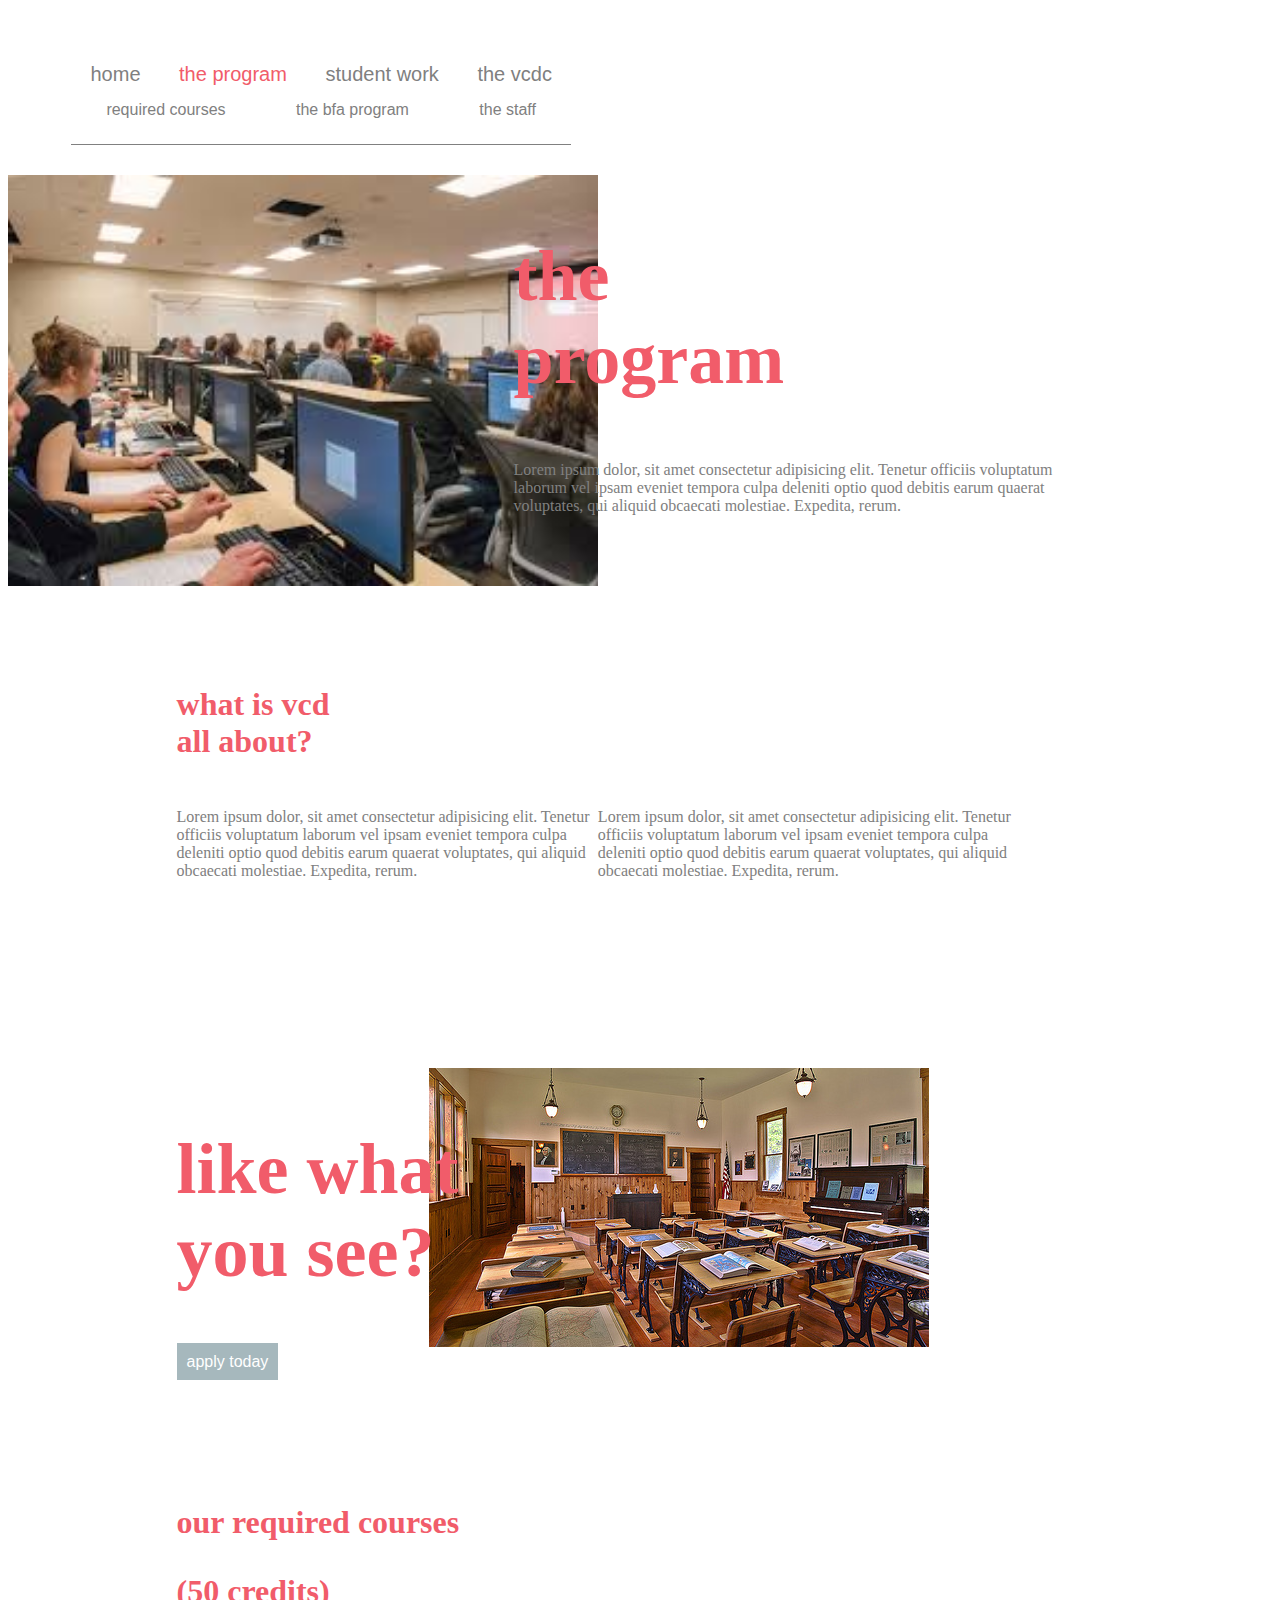
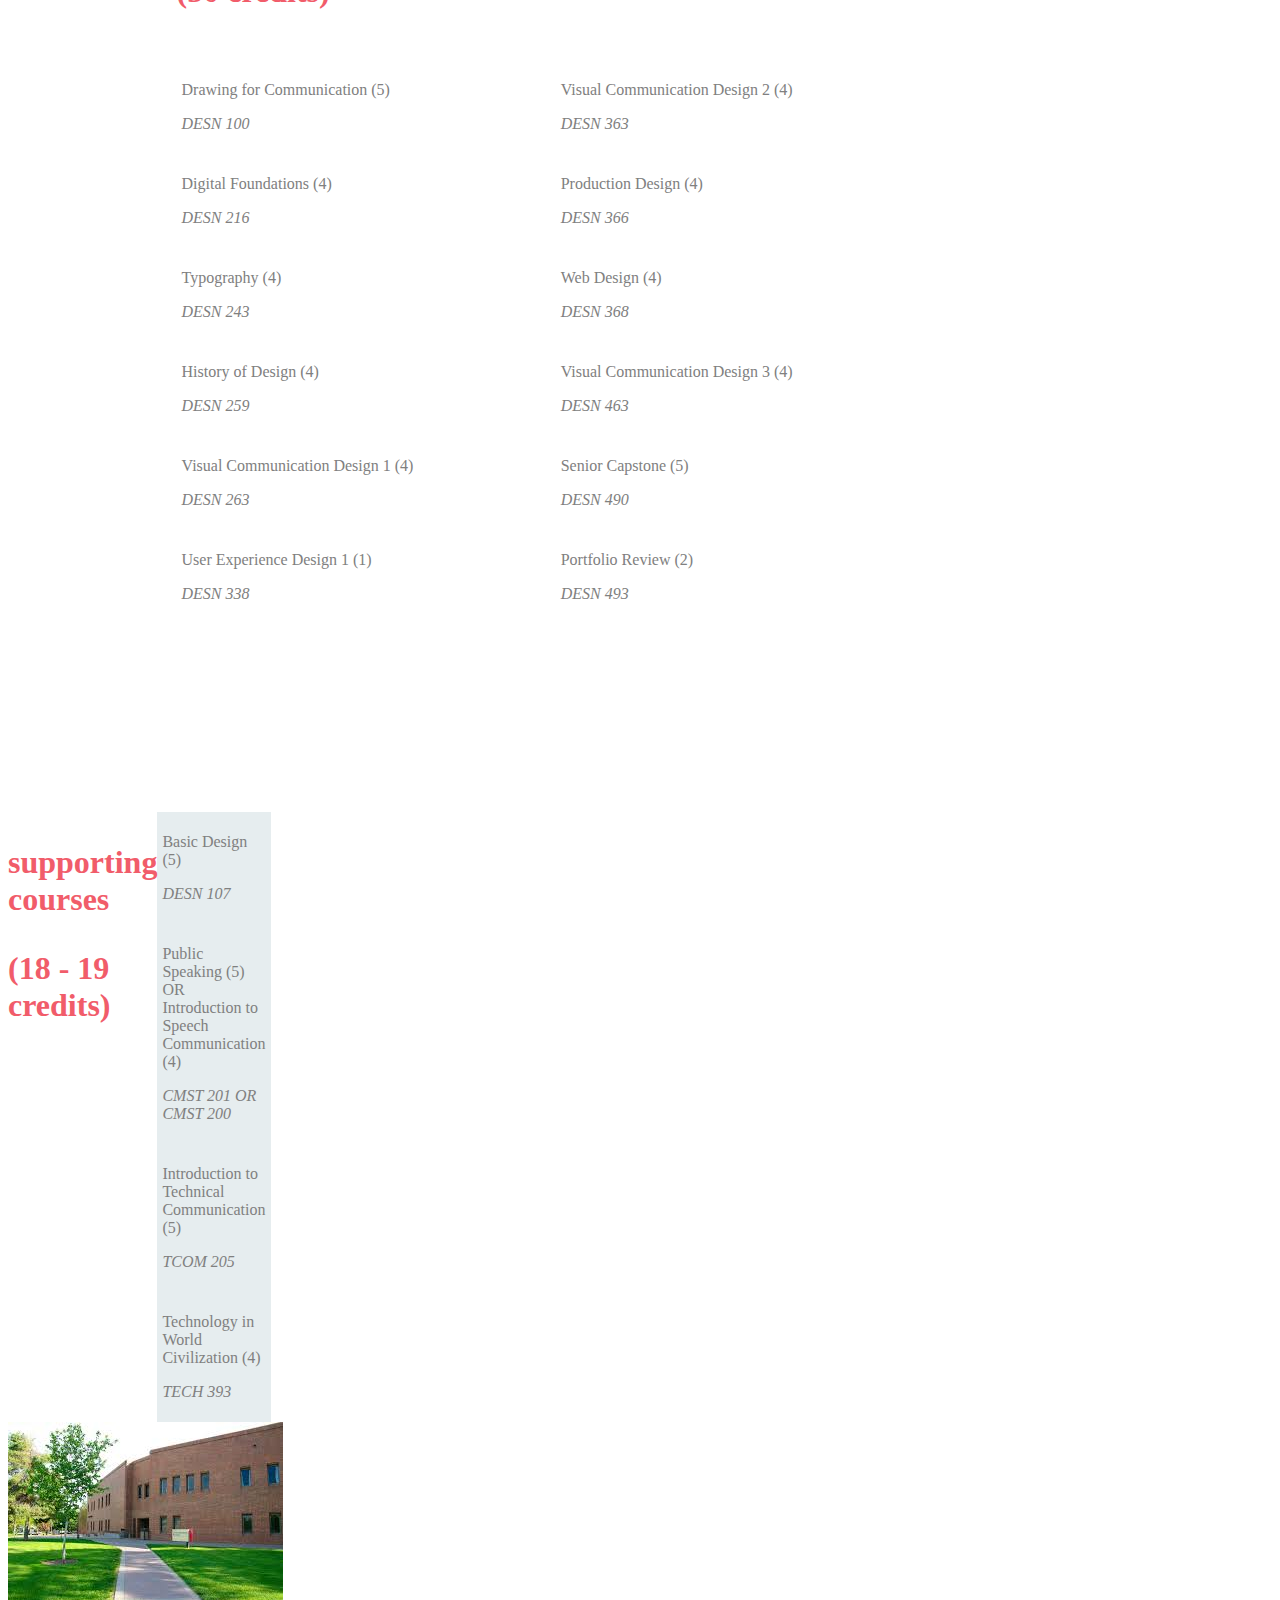
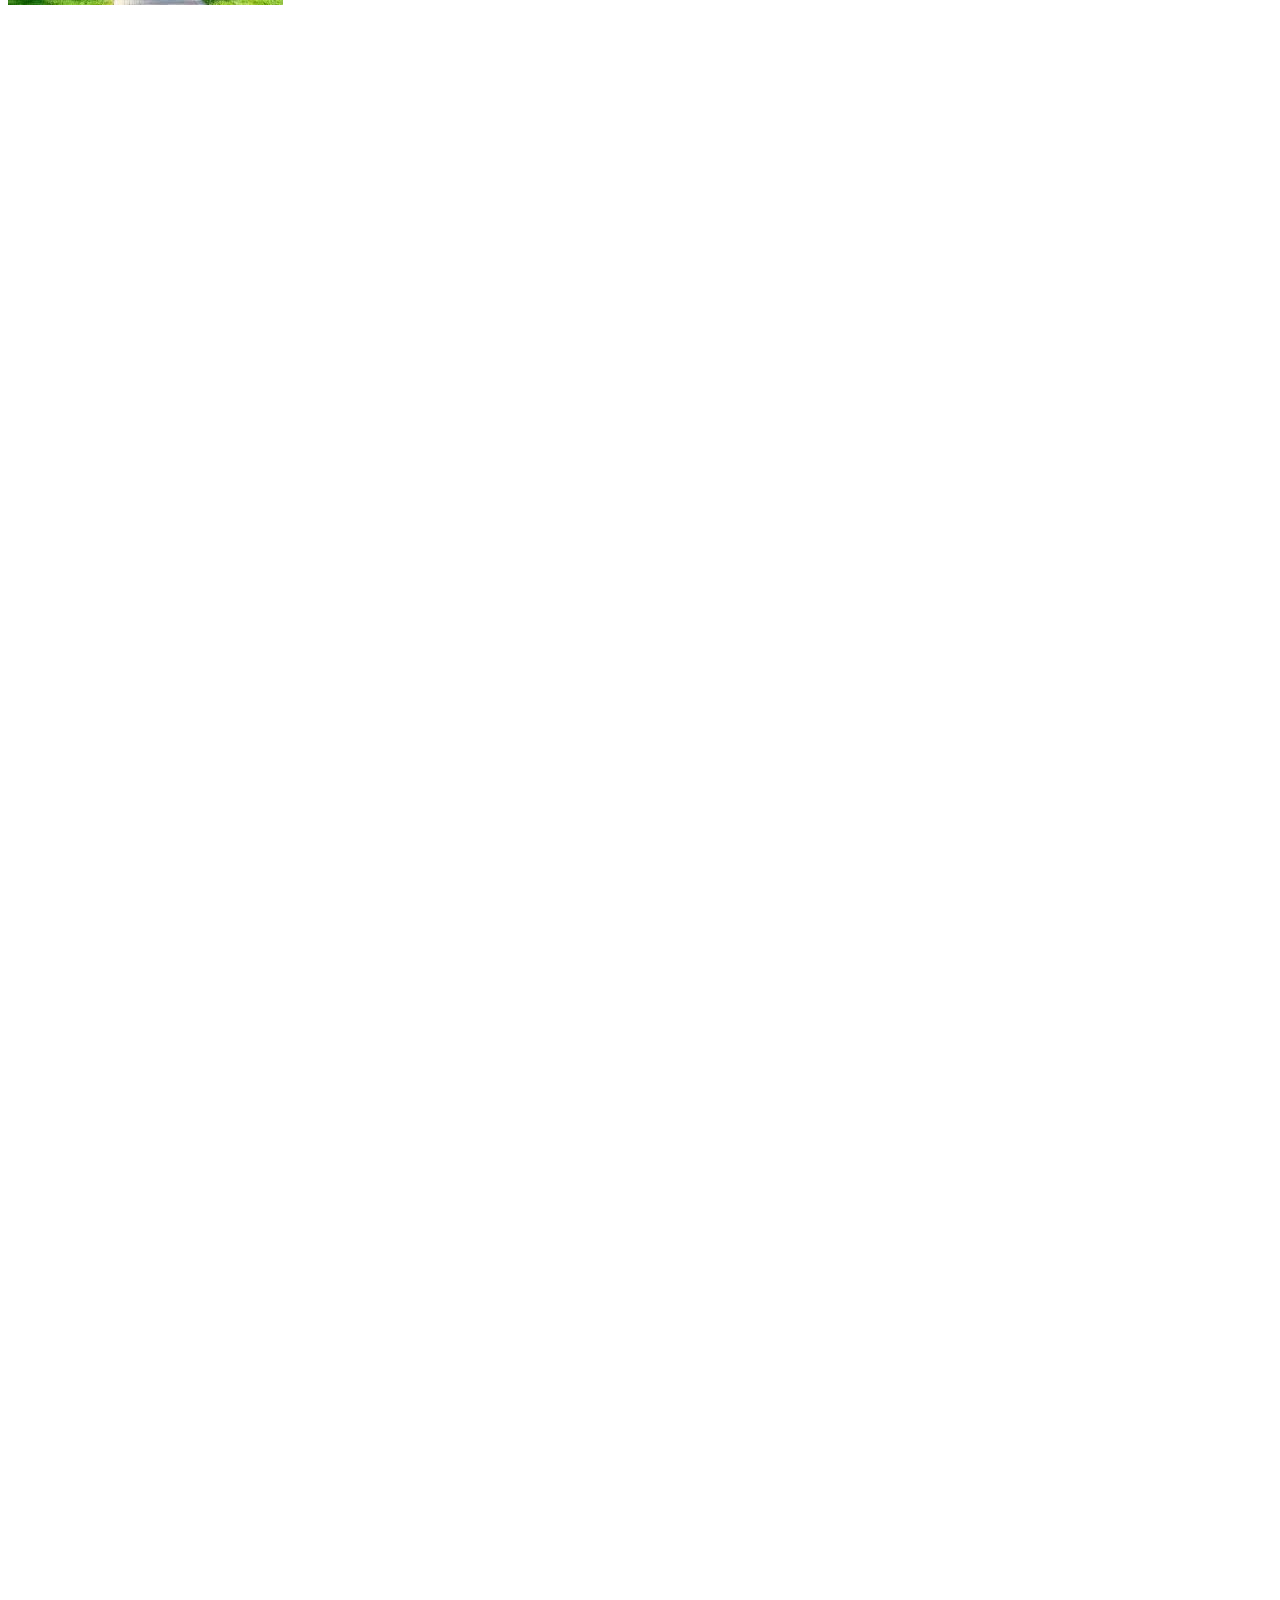
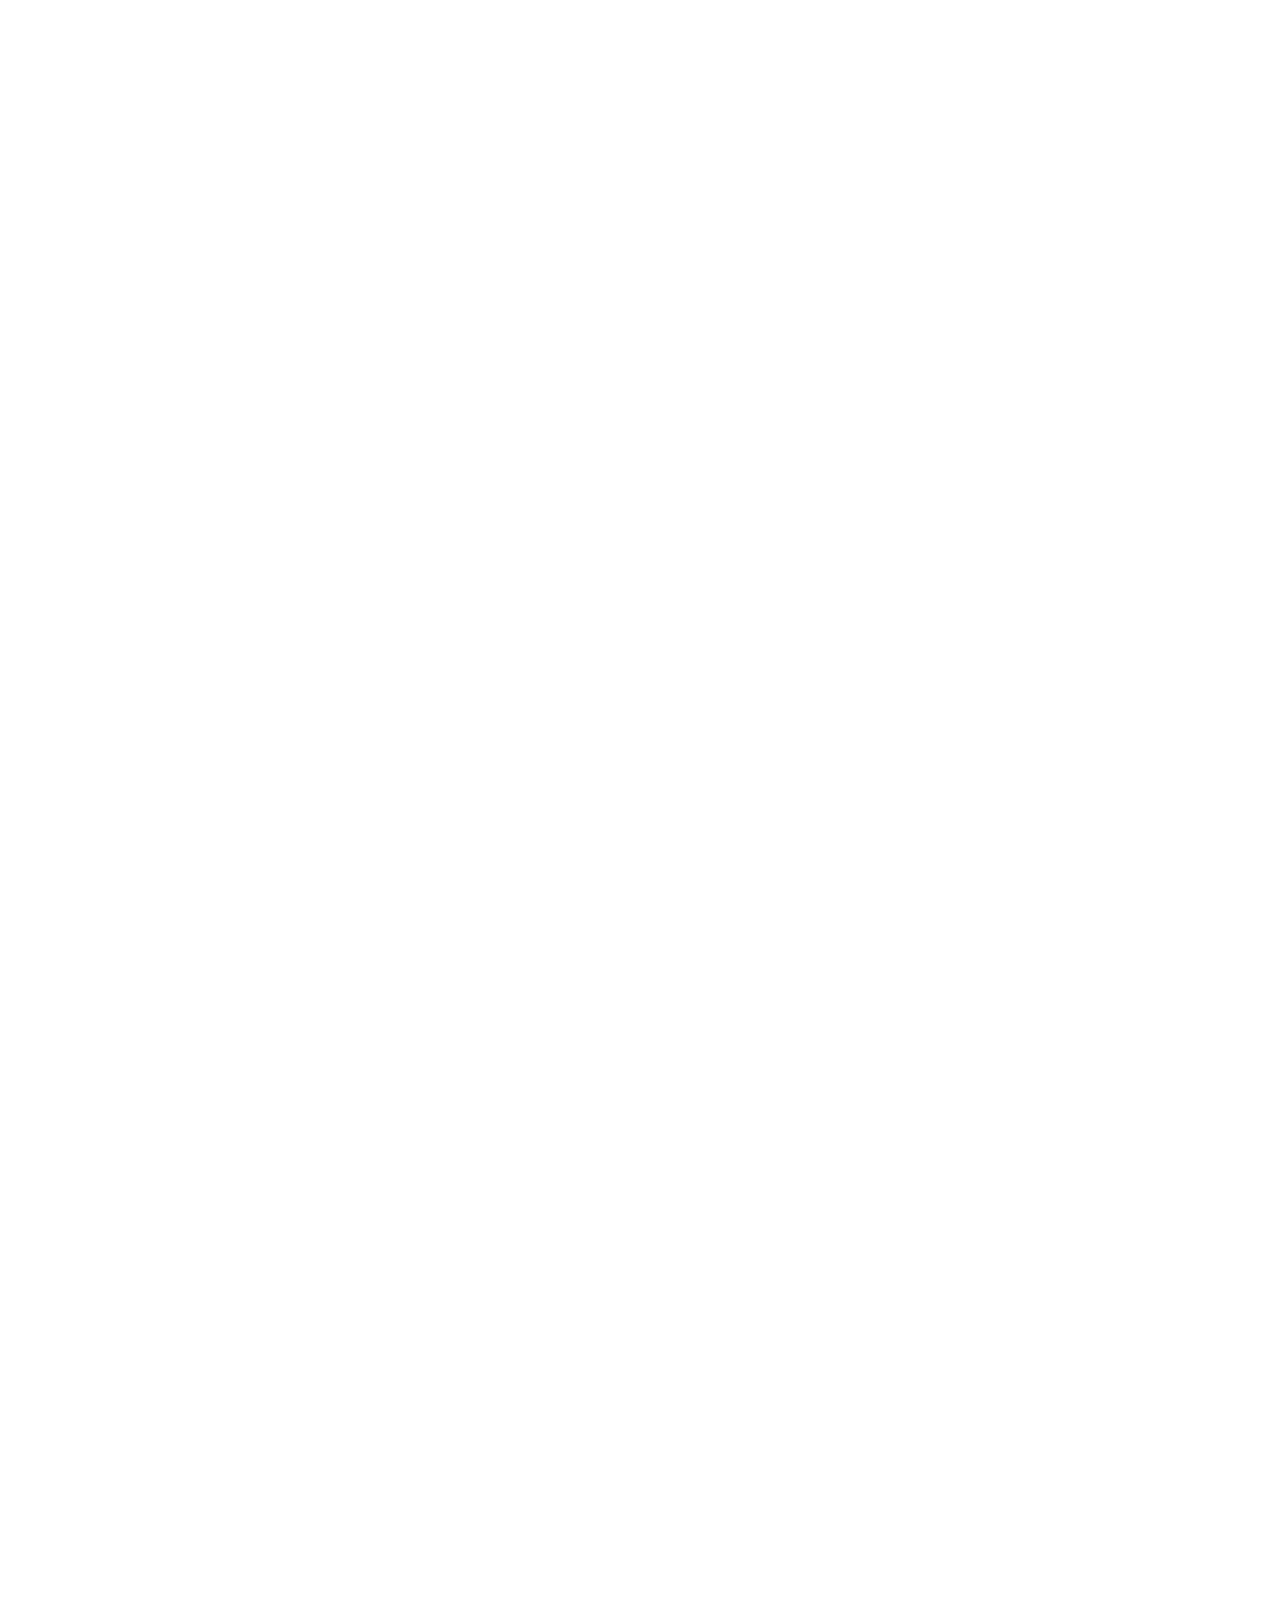
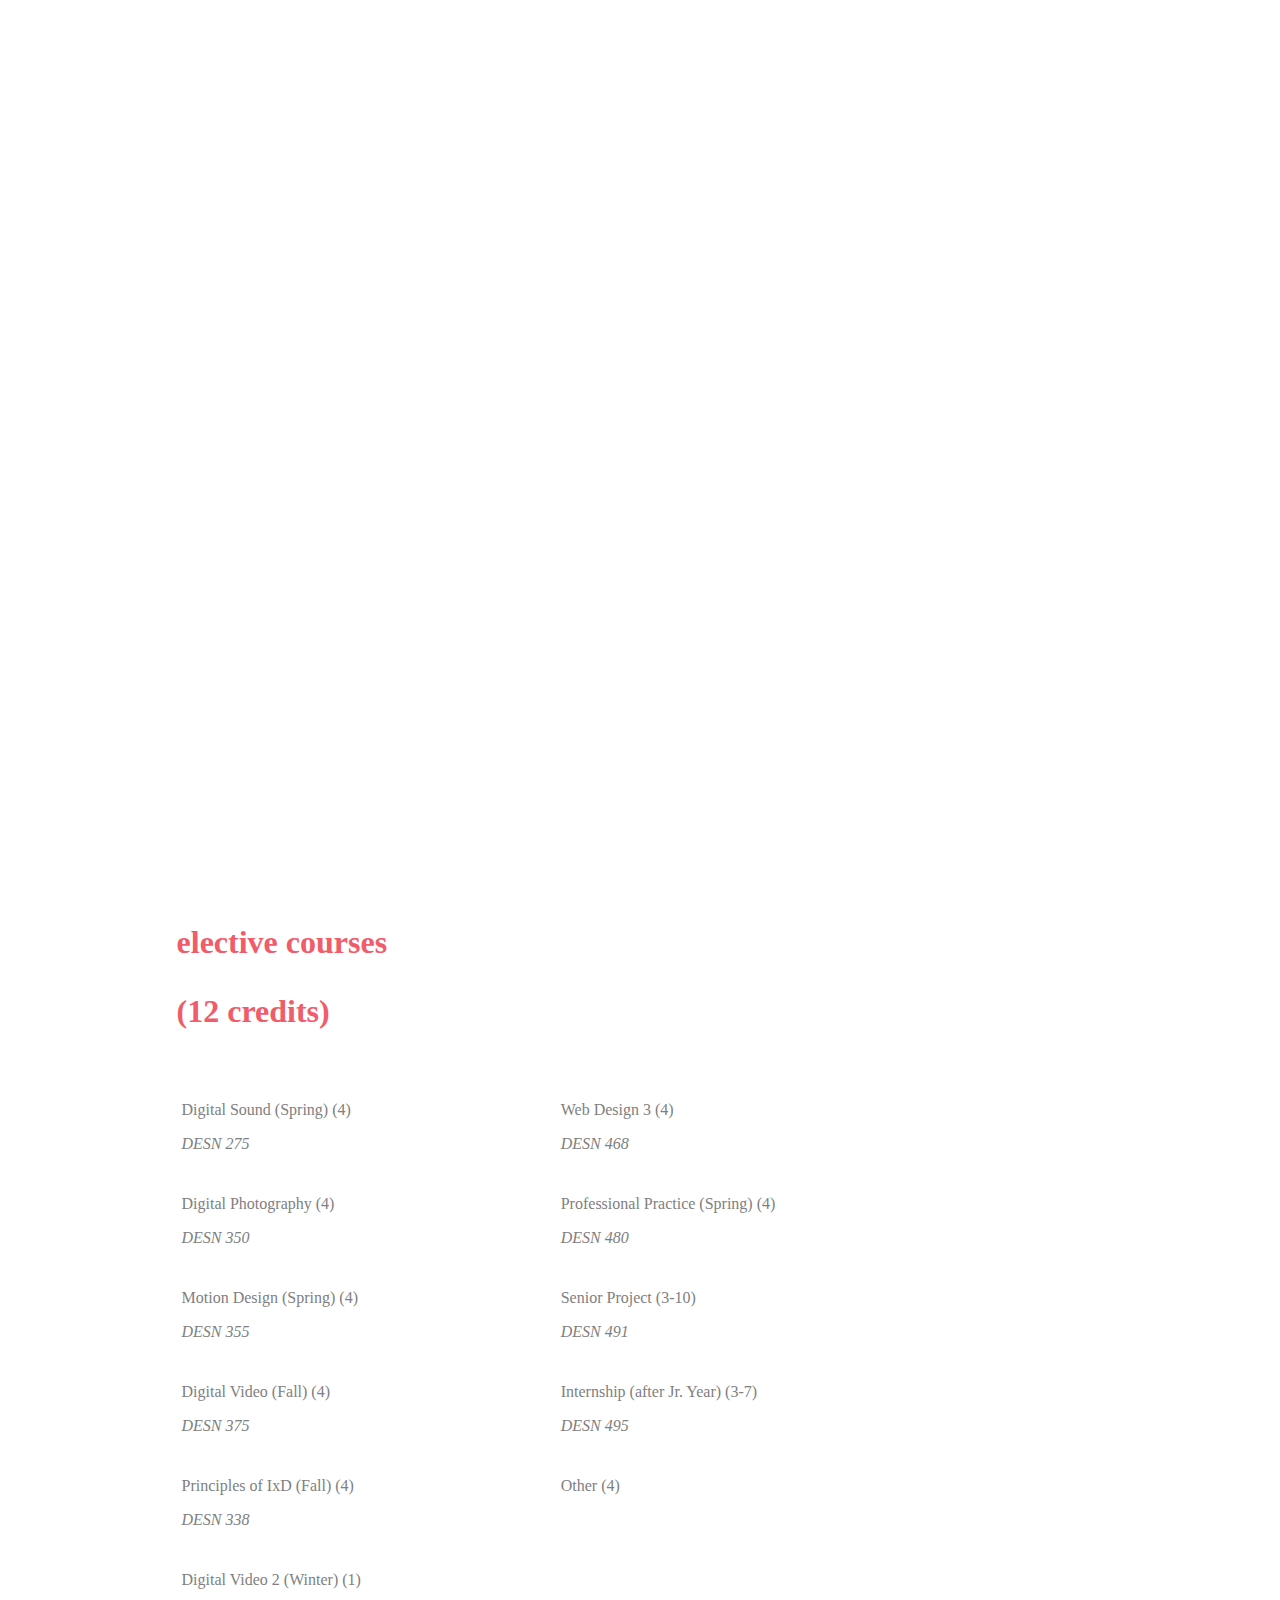
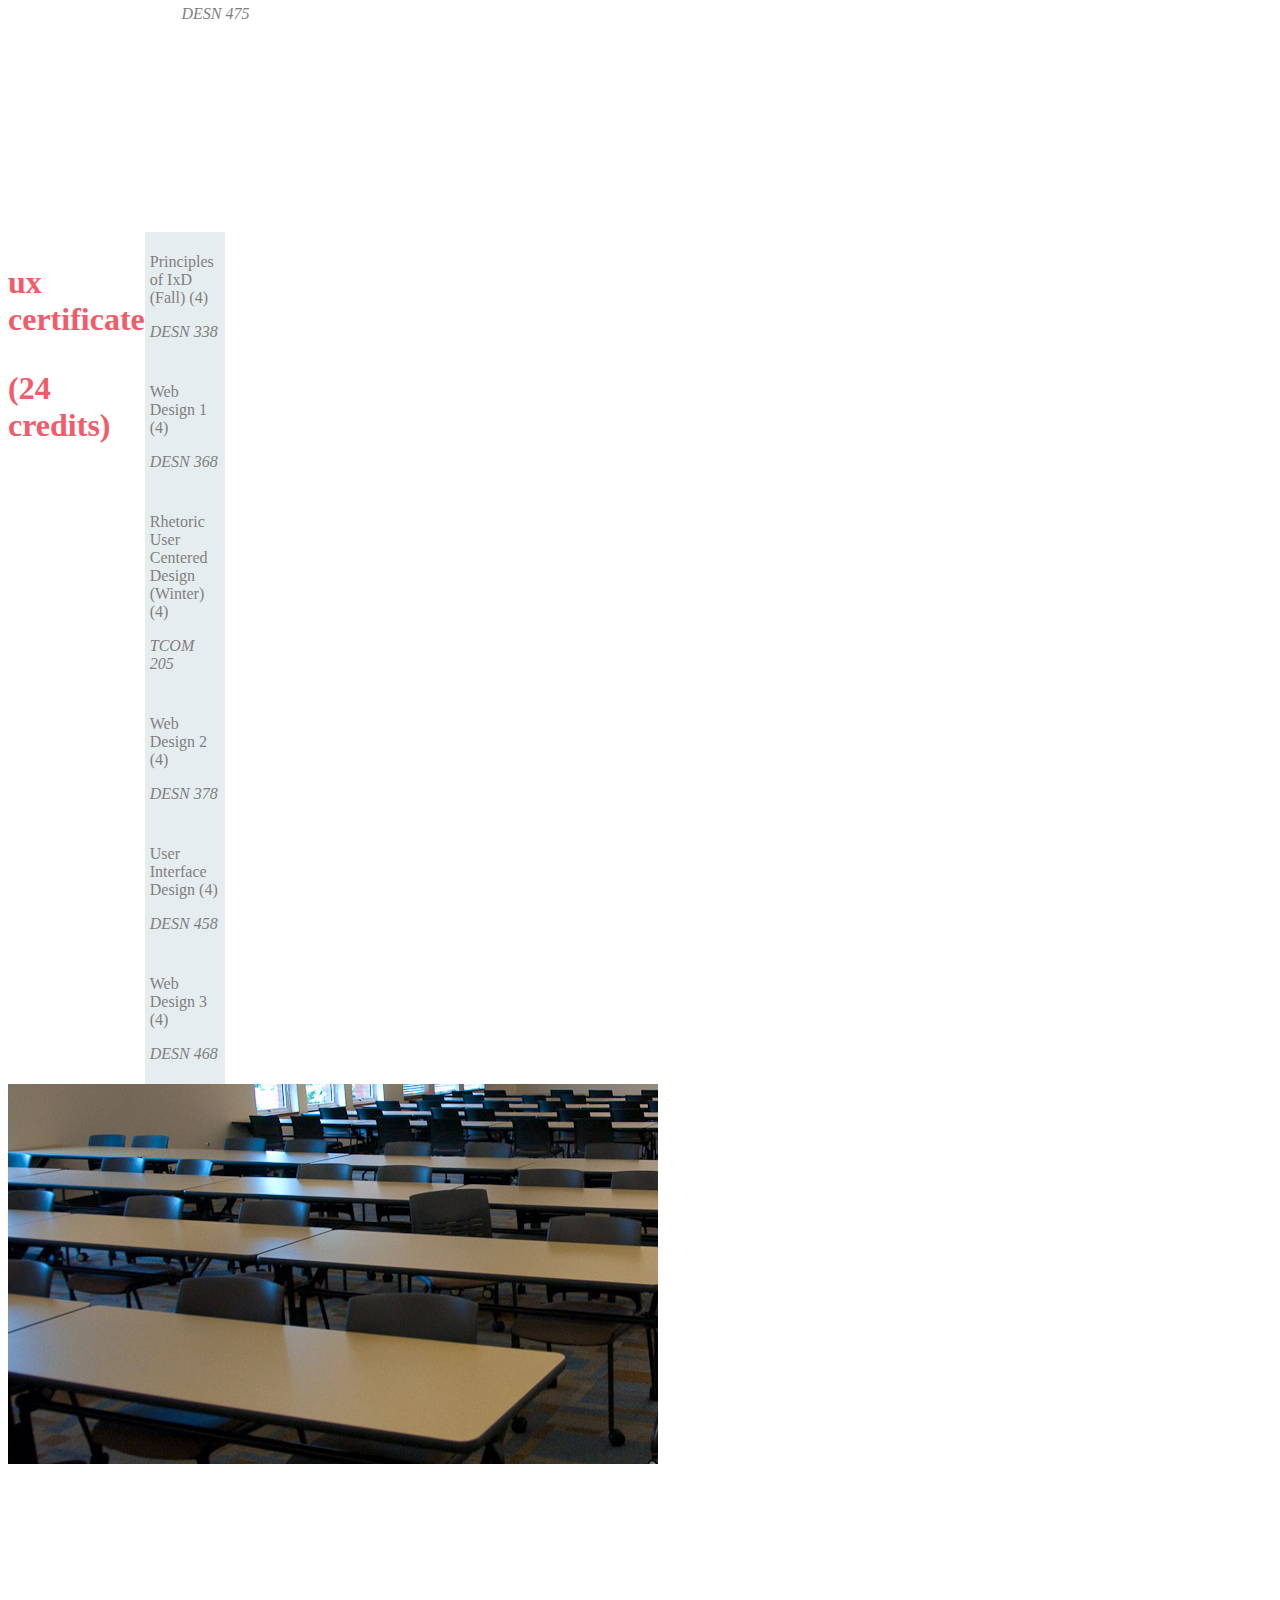
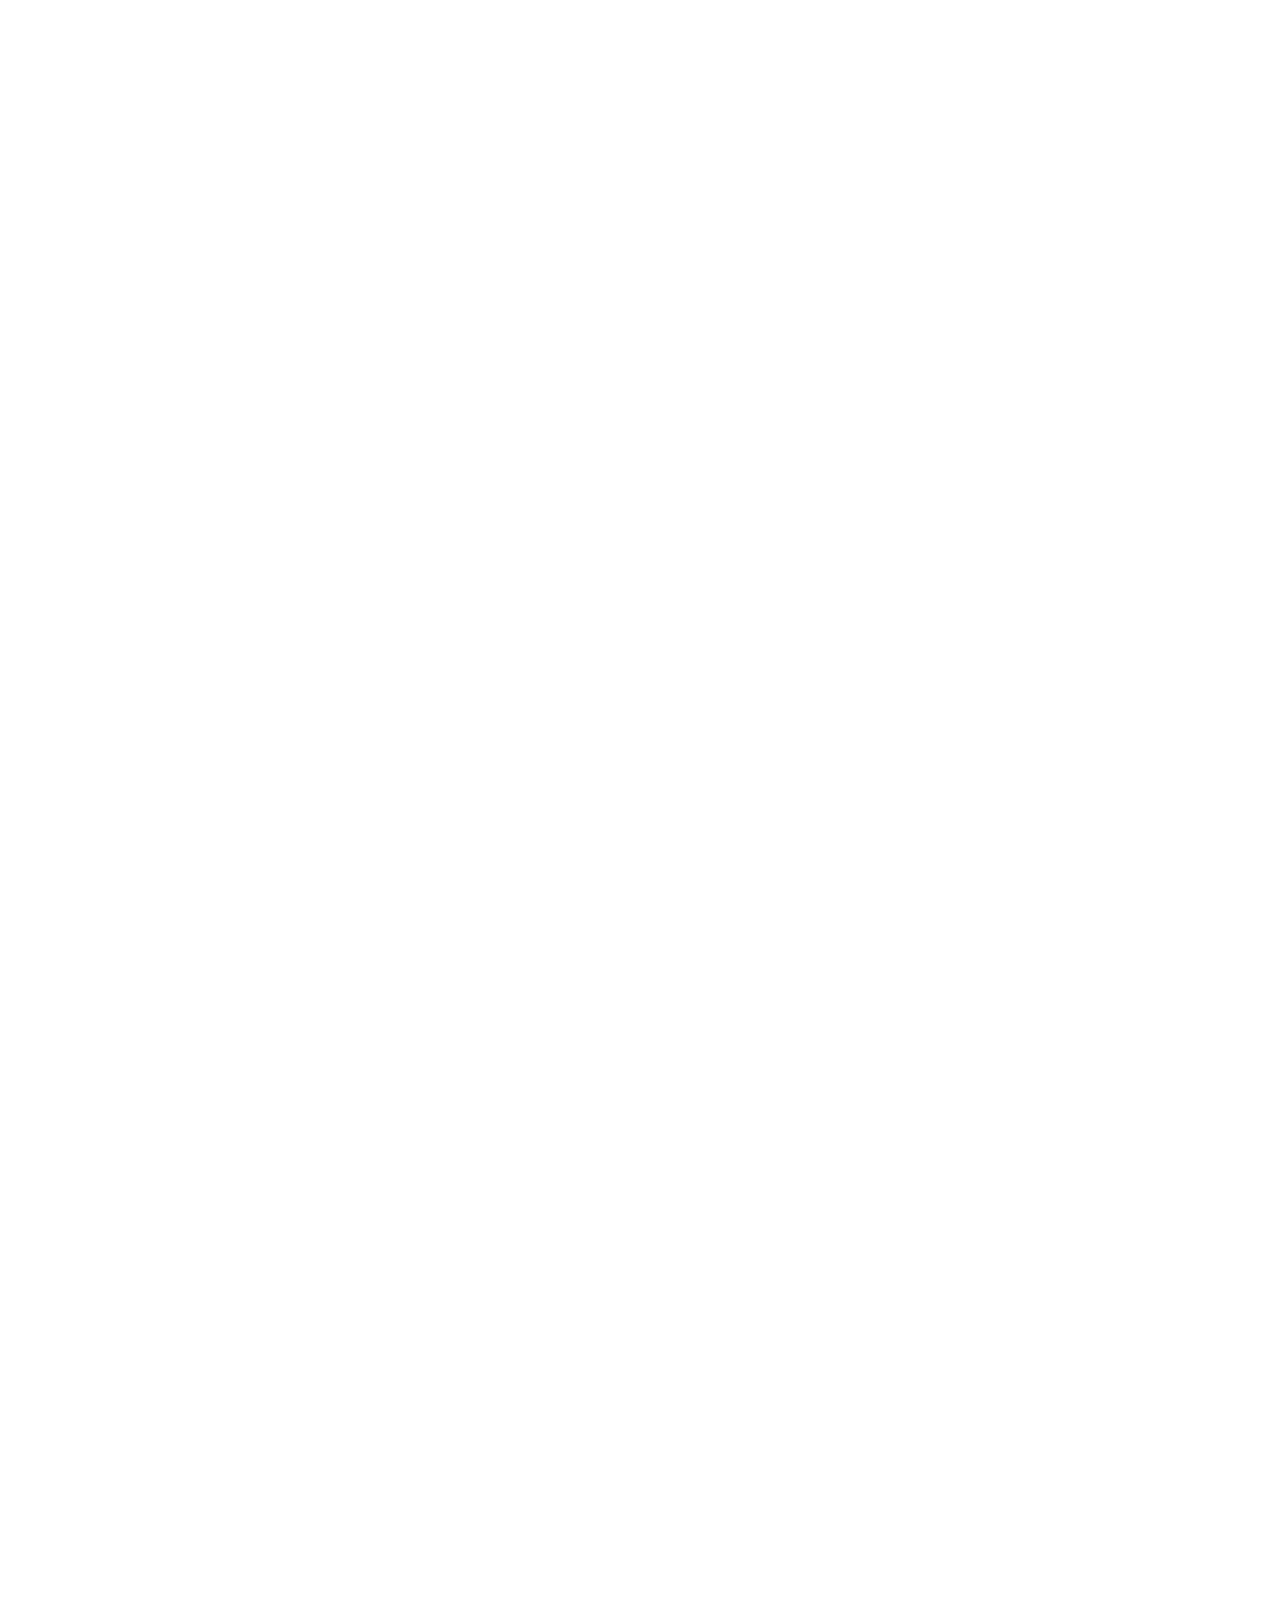
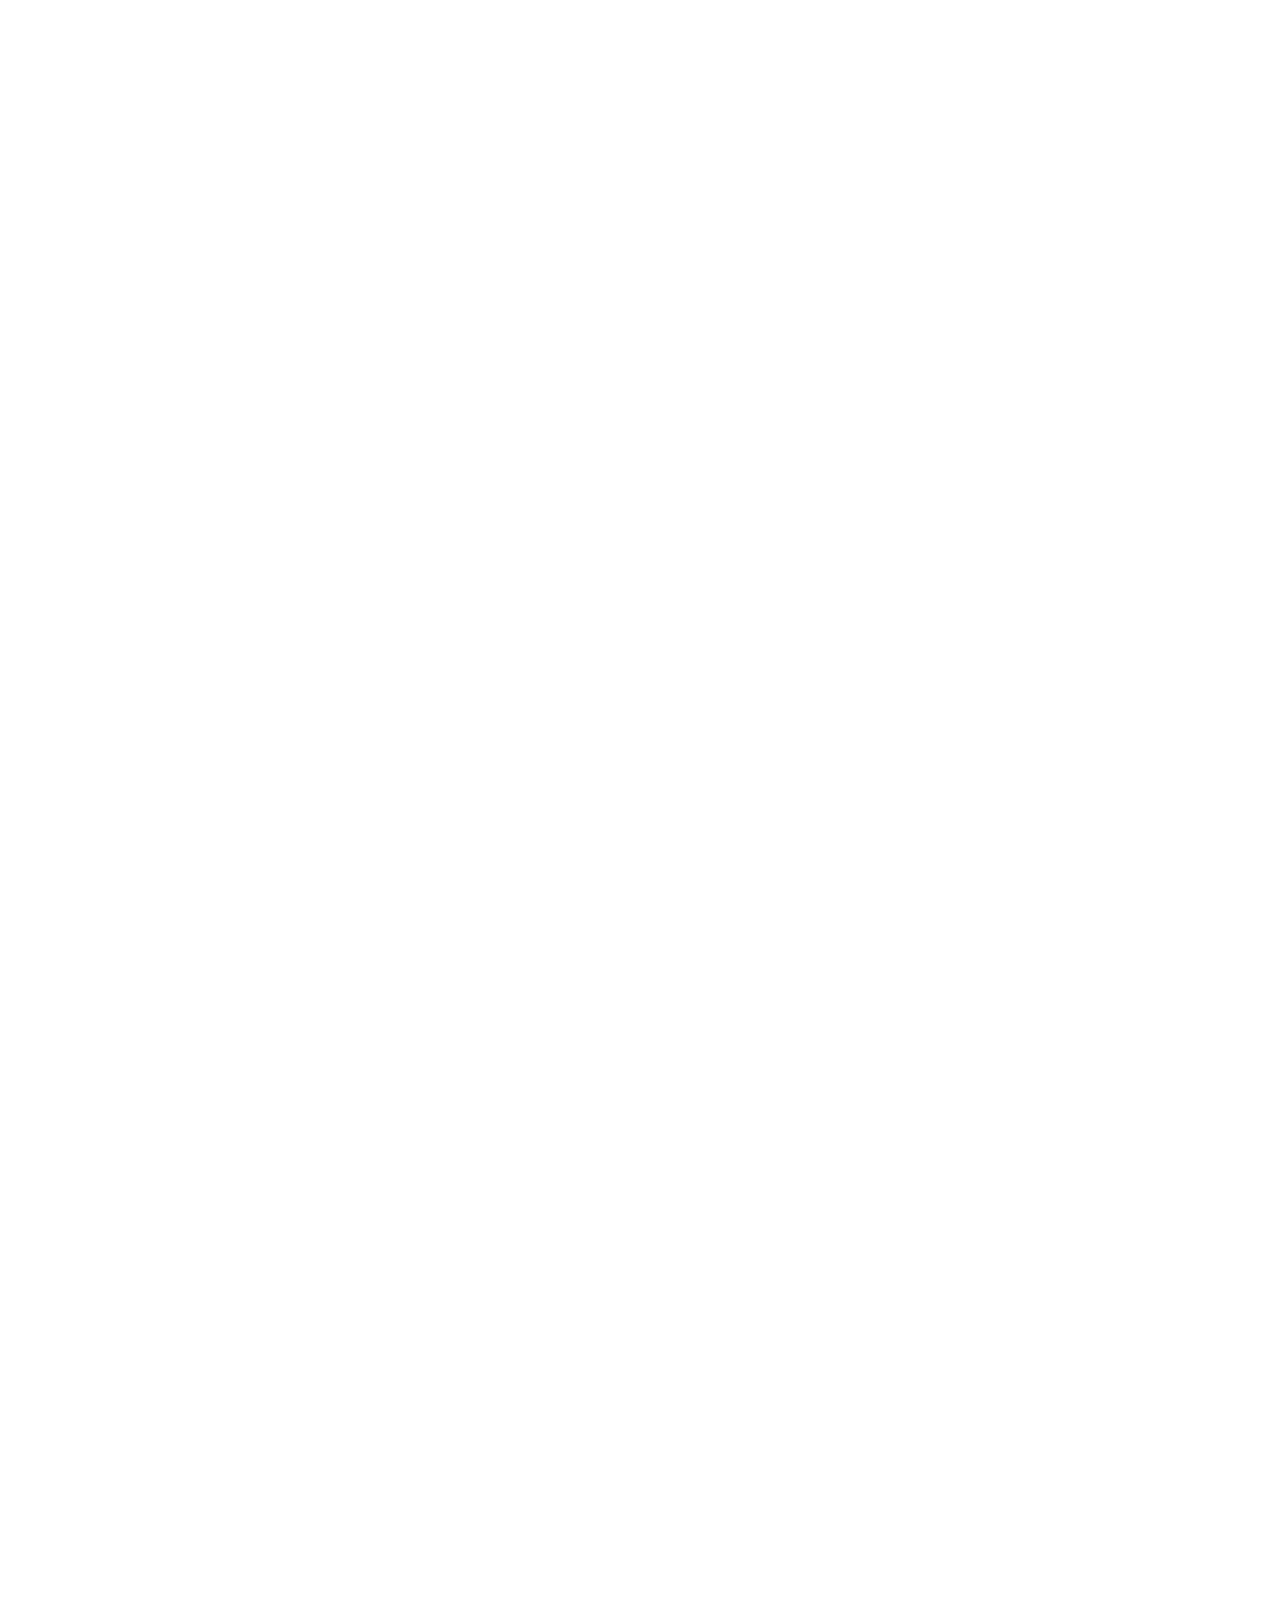
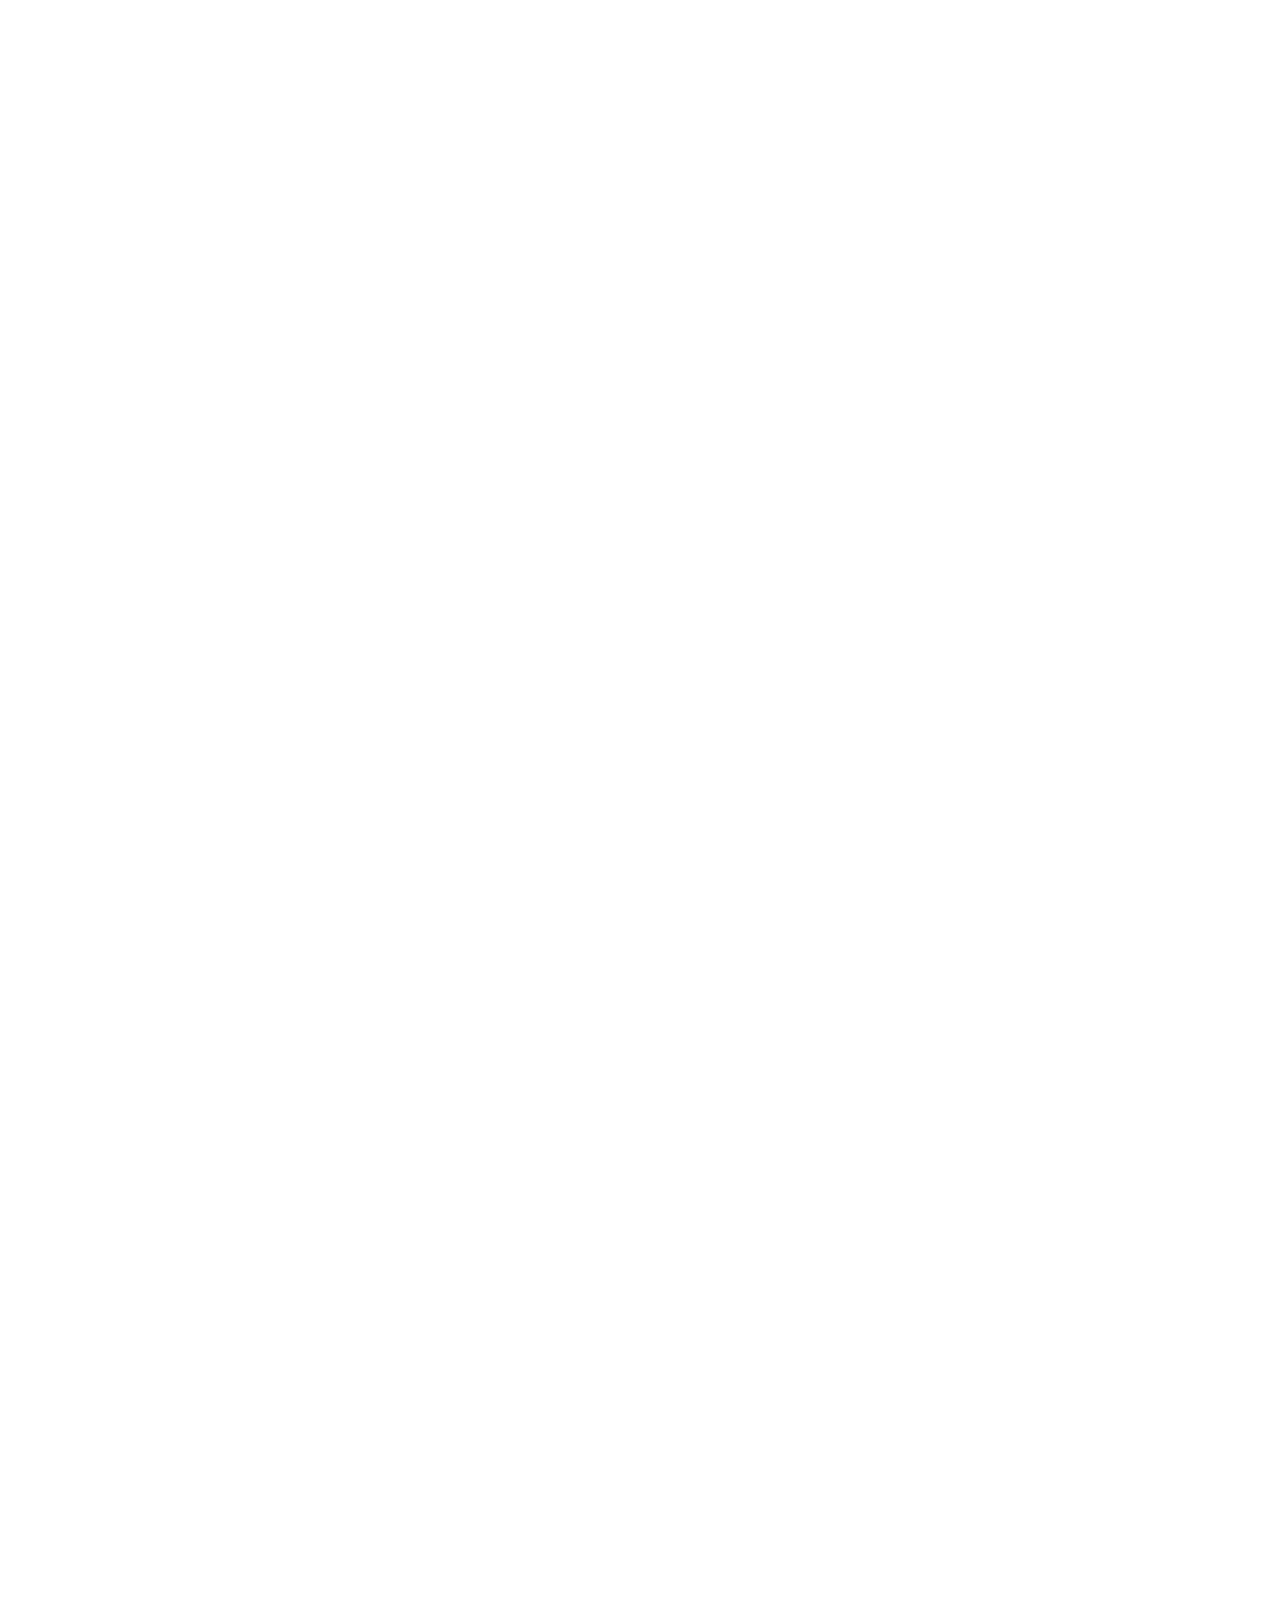
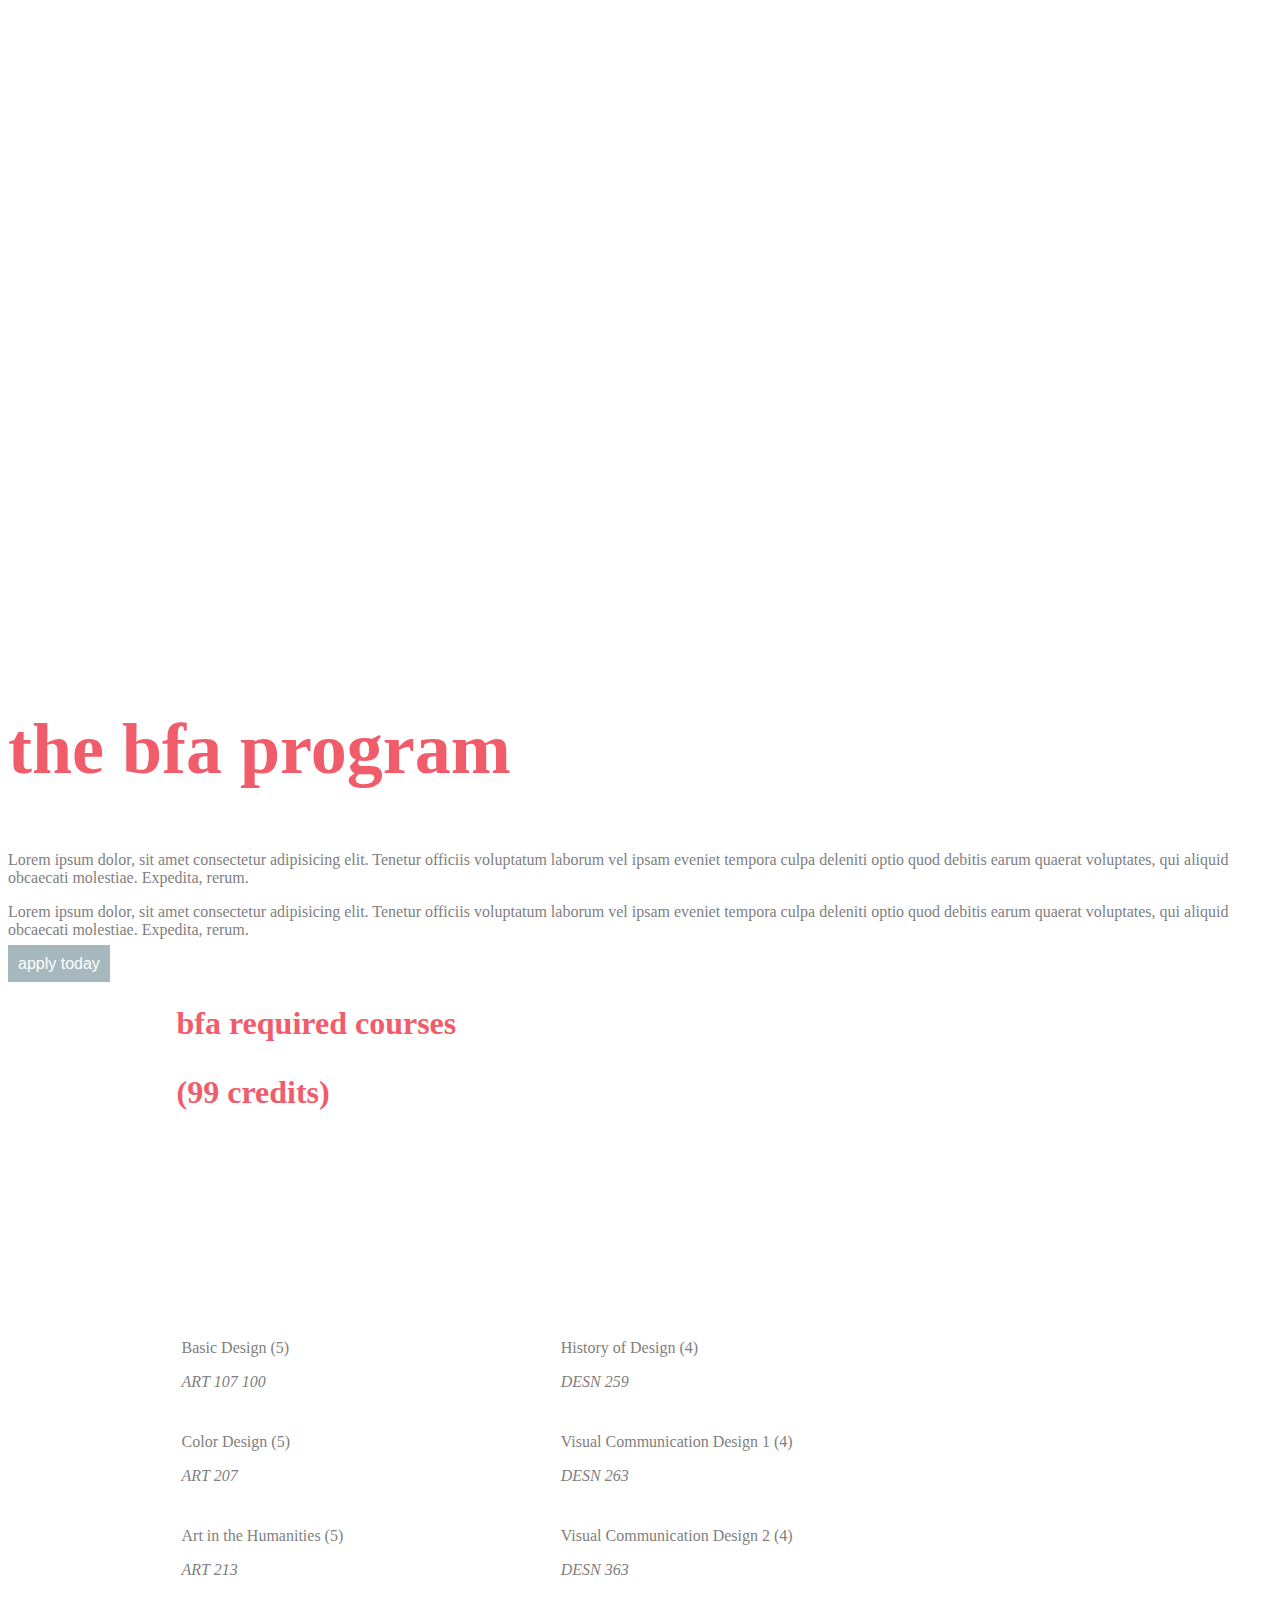
==== commit d32acf25: "centering" ====
--- a/index.html
+++ b/index.html
@@ -26,7 +26,7 @@
     <section id="theprogram">
         <img src="images/students.jpg" alt="students">
         <div class="program-overview">
-            <h2>the program</h2>
+            <h2>the </br> program</h2>
             <p>
                 Lorem ipsum dolor, sit amet consectetur adipisicing elit. Tenetur officiis voluptatum laborum vel ipsam eveniet tempora culpa deleniti optio quod debitis earum quaerat voluptates, qui aliquid obcaecati molestiae. Expedita, rerum.
             </p>
@@ -34,7 +34,7 @@
     </section>
 
     <section id="vcd-overview">
-        <h3 class="ov-title">what is vcd all about?</h3>
+        <h3 class="ov-title">what is vcd </br> all about?</h3>
         <article>
             <p class="ov-desc-one">
                 Lorem ipsum dolor, sit amet consectetur adipisicing elit. Tenetur officiis voluptatum laborum vel ipsam eveniet tempora culpa deleniti optio quod debitis earum quaerat voluptates, qui aliquid obcaecati molestiae. Expedita, rerum.
@@ -46,11 +46,11 @@
     </section>
 
     <section id="cliche-ad">
-        <div class="cliche-title">
-            <h2>like what you see?</h2>
+        <img src="images/classroom.jpg" alt="classroom">
+        <div>
+            <h2>like what </br> you see?</h2>
             <a href="#" class="apply-button">apply today</a>
         </div>
-        <img src="images/classroom.jpg" alt="classroom">
     </section>
 
     <section id="required-courses" class="center-layout">
@@ -77,7 +77,7 @@
                     <p><em>DESN 259</em></p>
                 </div>
                 <div class="course">
-                    <p>Visual Communication Design 1 (4)/p>
+                    <p>Visual Communication Design 1 (4)</p>
                     <p><em>DESN 263</em></p>
                 </div>
                 <div class="course">
@@ -103,7 +103,7 @@
                     <p><em>DESN 463</em></p>
                 </div>
                 <div class="course">
-                    <p>Senior Capstone (5)/p>
+                    <p>Senior Capstone (5)</p>
                     <p><em>DESN 490</em></p>
                 </div>
                 <div class="course">
@@ -115,7 +115,7 @@
     </section>
 
     <section class="right-layout">
-        <img src="images/building.jpg" alt"building">
+        <img src="images/building.jpg" alt="building">
         <div class="right-c-title">
             <h3>supporting courses</h3>
             <h3 class="credits">(18 - 19 credits)</h3>
@@ -164,7 +164,7 @@
                     <p><em>DESN 375</em></p>
                 </div>
                 <div class="course">
-                    <p>Principles of IxD (Fall) (4)/p>
+                    <p>Principles of IxD (Fall) (4)</p>
                     <p><em>DESN 338</em></p>
                 </div>
                 <div class="course">
--- a/style.css
+++ b/style.css
@@ -81,6 +81,10 @@
     border: 10px solid #a6b8bd;
 }
 
+.course{
+    padding: 5px;
+}
+
 /*the program*/
 
 #theprogram{
@@ -88,7 +92,6 @@
     display: grid;
     grid-template-columns: repeat(15, 1fr);
     grid-template-rows: repeat(7, 1fr);
-    padding: 5px;
 }
 
 #theprogram>img{
@@ -128,9 +131,68 @@
     grid-row-end: 3;
 }
 
-
-
-
+/* like what you see? */
+
+#cliche-ad{
+    display: grid;
+    grid-template-columns: repeat(15, 1fr);
+    grid-template-rows: repeat(4, 1fr);
+}
+
+#cliche-ad>img{
+    grid-column-start: 6;
+    grid-column-end: 15;
+    grid-row-start: 1;
+    grid-row-end: 5;
+}
+
+#cliche-ad>div{
+    grid-column-start: 3;
+    grid-column-end: 10;
+    grid-row-start: 1;
+    grid-row-end: 4;
+}
+
+/* center layout */
+
+.center-layout{
+    display: grid;
+    grid-template-columns: repeat(15, 1fr);
+    grid-template-rows: repeat(5, 1fr);
+}
+
+.center-c-title{
+   grid-column-start: 3;
+   grid-column-end: 10;
+   grid-row-start: 1;
+   grid-row-end: 2; 
+}
+
+.center-layout>article{
+    grid-column-start: 3;
+    grid-column-end: 12;
+    grid-row-start: 2;
+    grid-row-end: 5; 
+}
+
+/* right layout */
+
+.right-layout{
+    display: grid;
+    grid-template-columns: repeat(15, 1fr);
+    grid-template-rows: repeat(8, 1fr);
+}
+
+.right-layout>img{
+    grid-column-start: 1;
+    grid-column-end: 10;
+    grid-row-start: 2;
+    grid-row-end: 8;
+}
+
+.right-c-title{
+    
+}
 
 /*footer*/
 
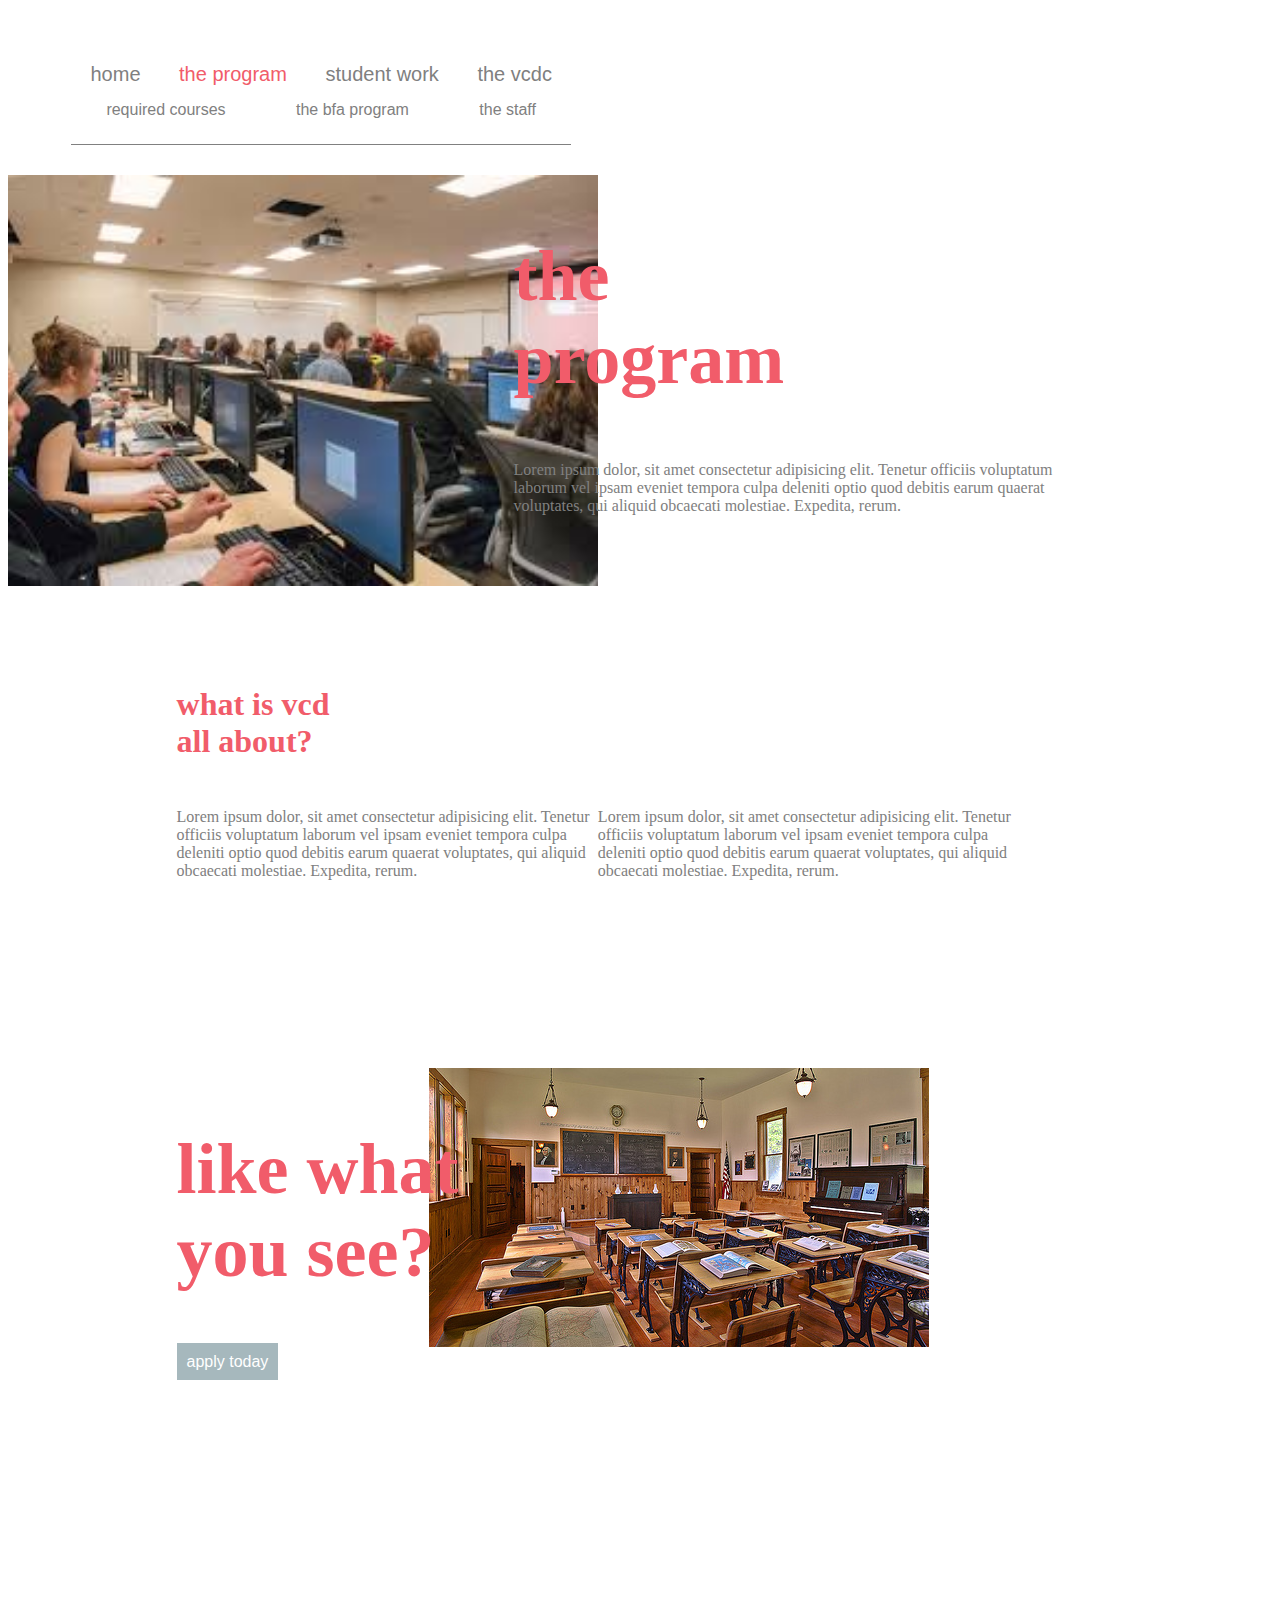
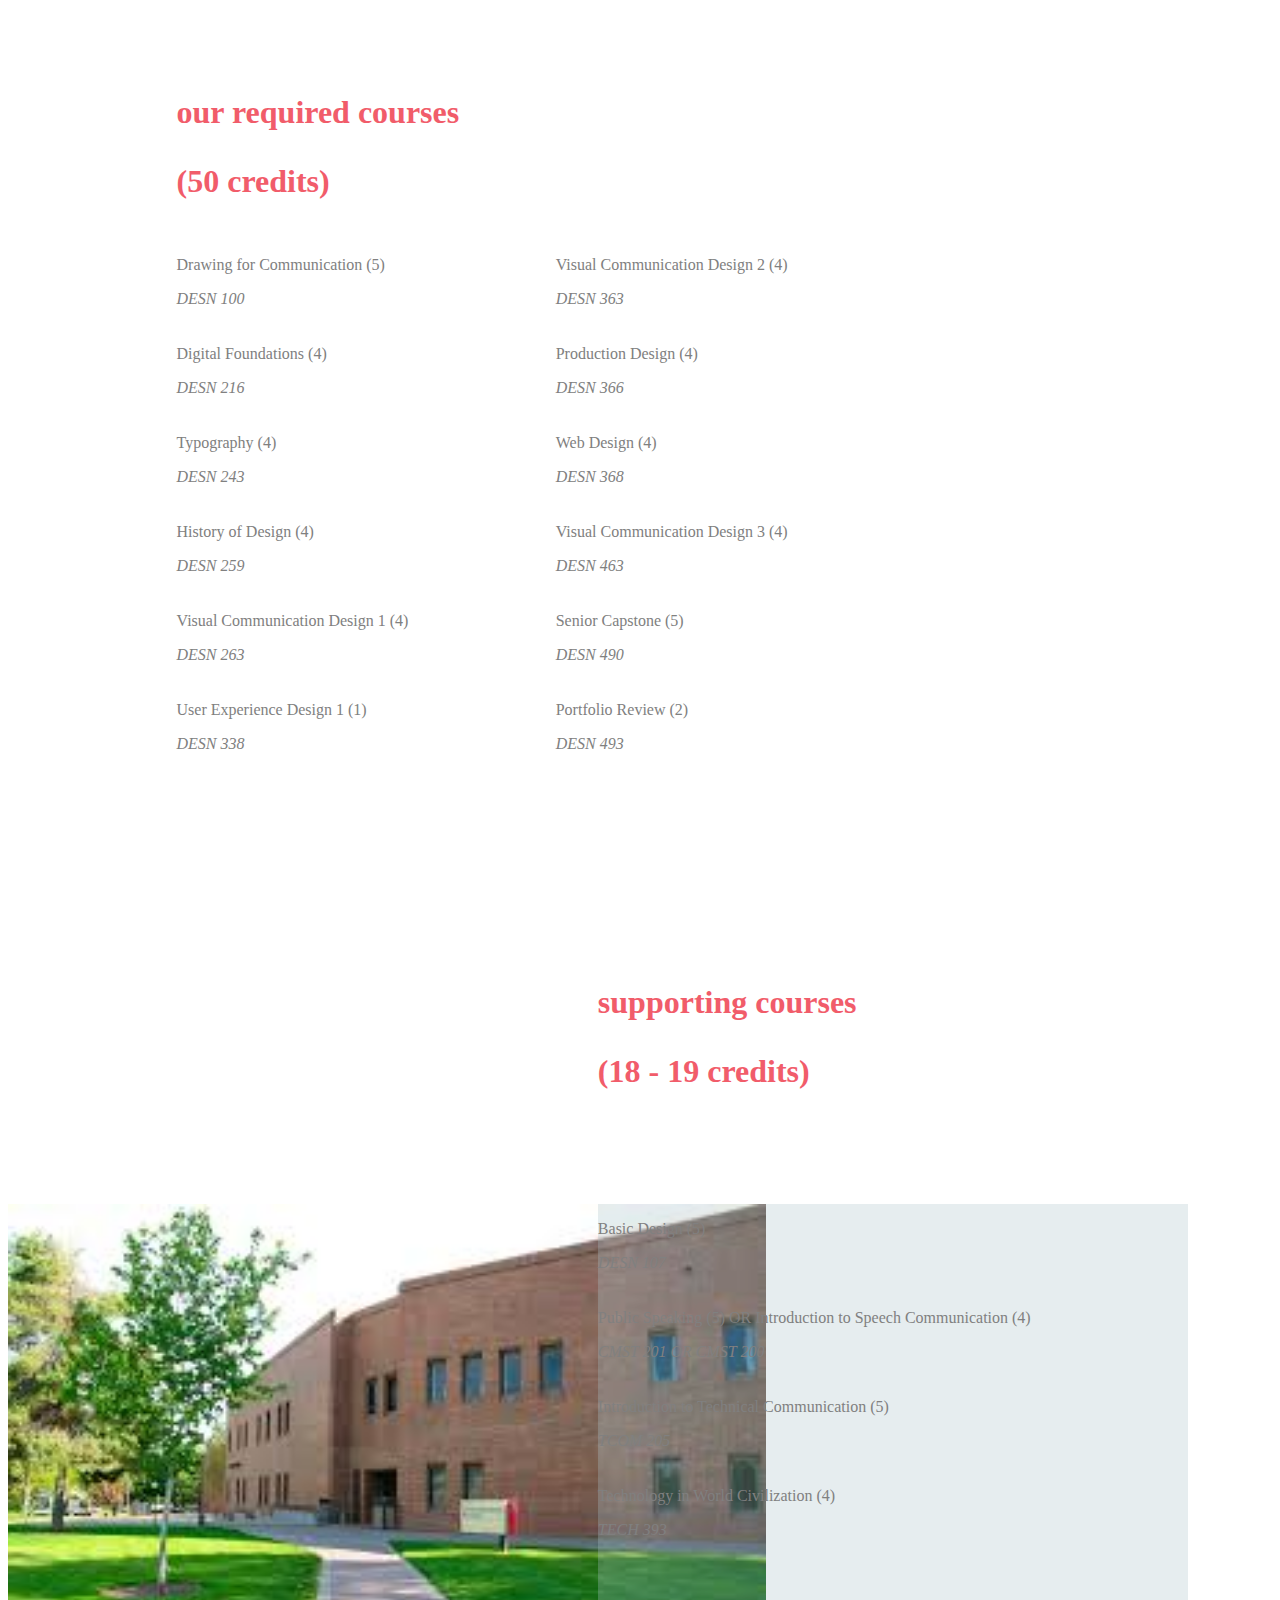
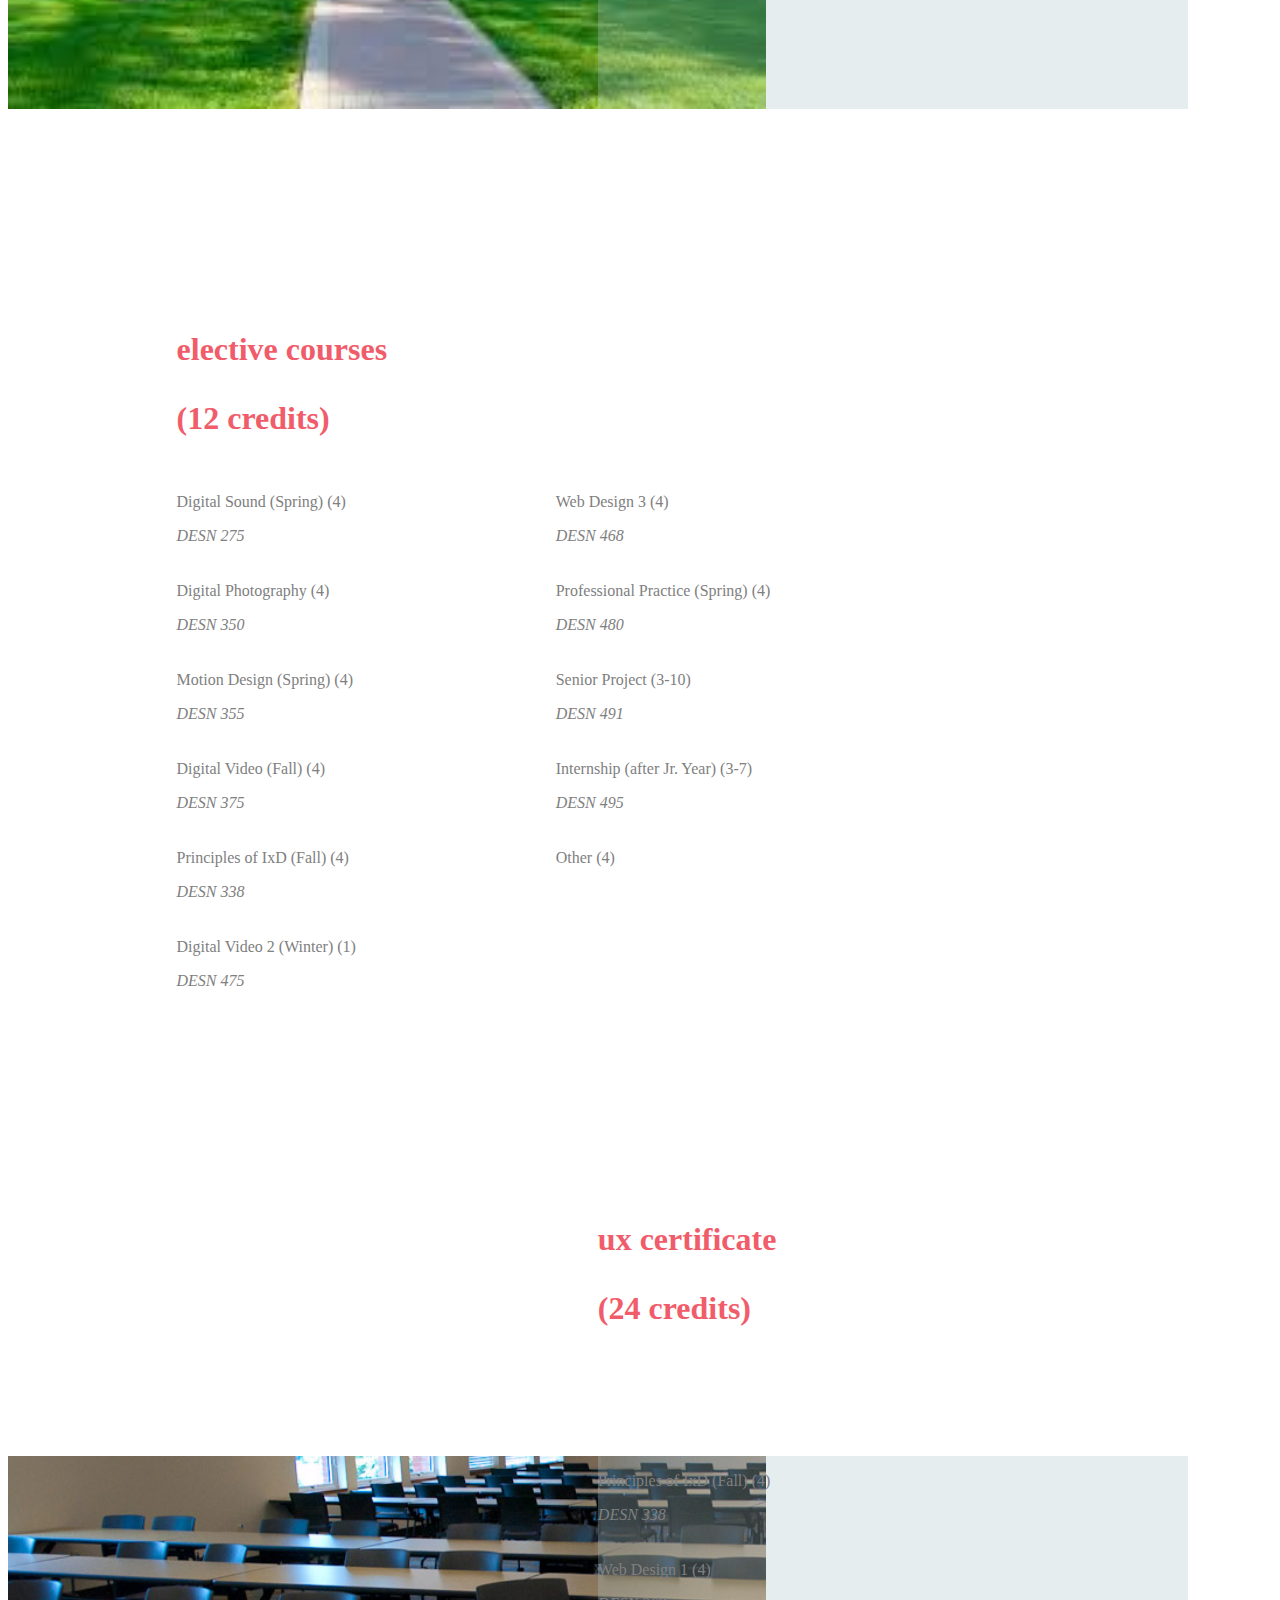
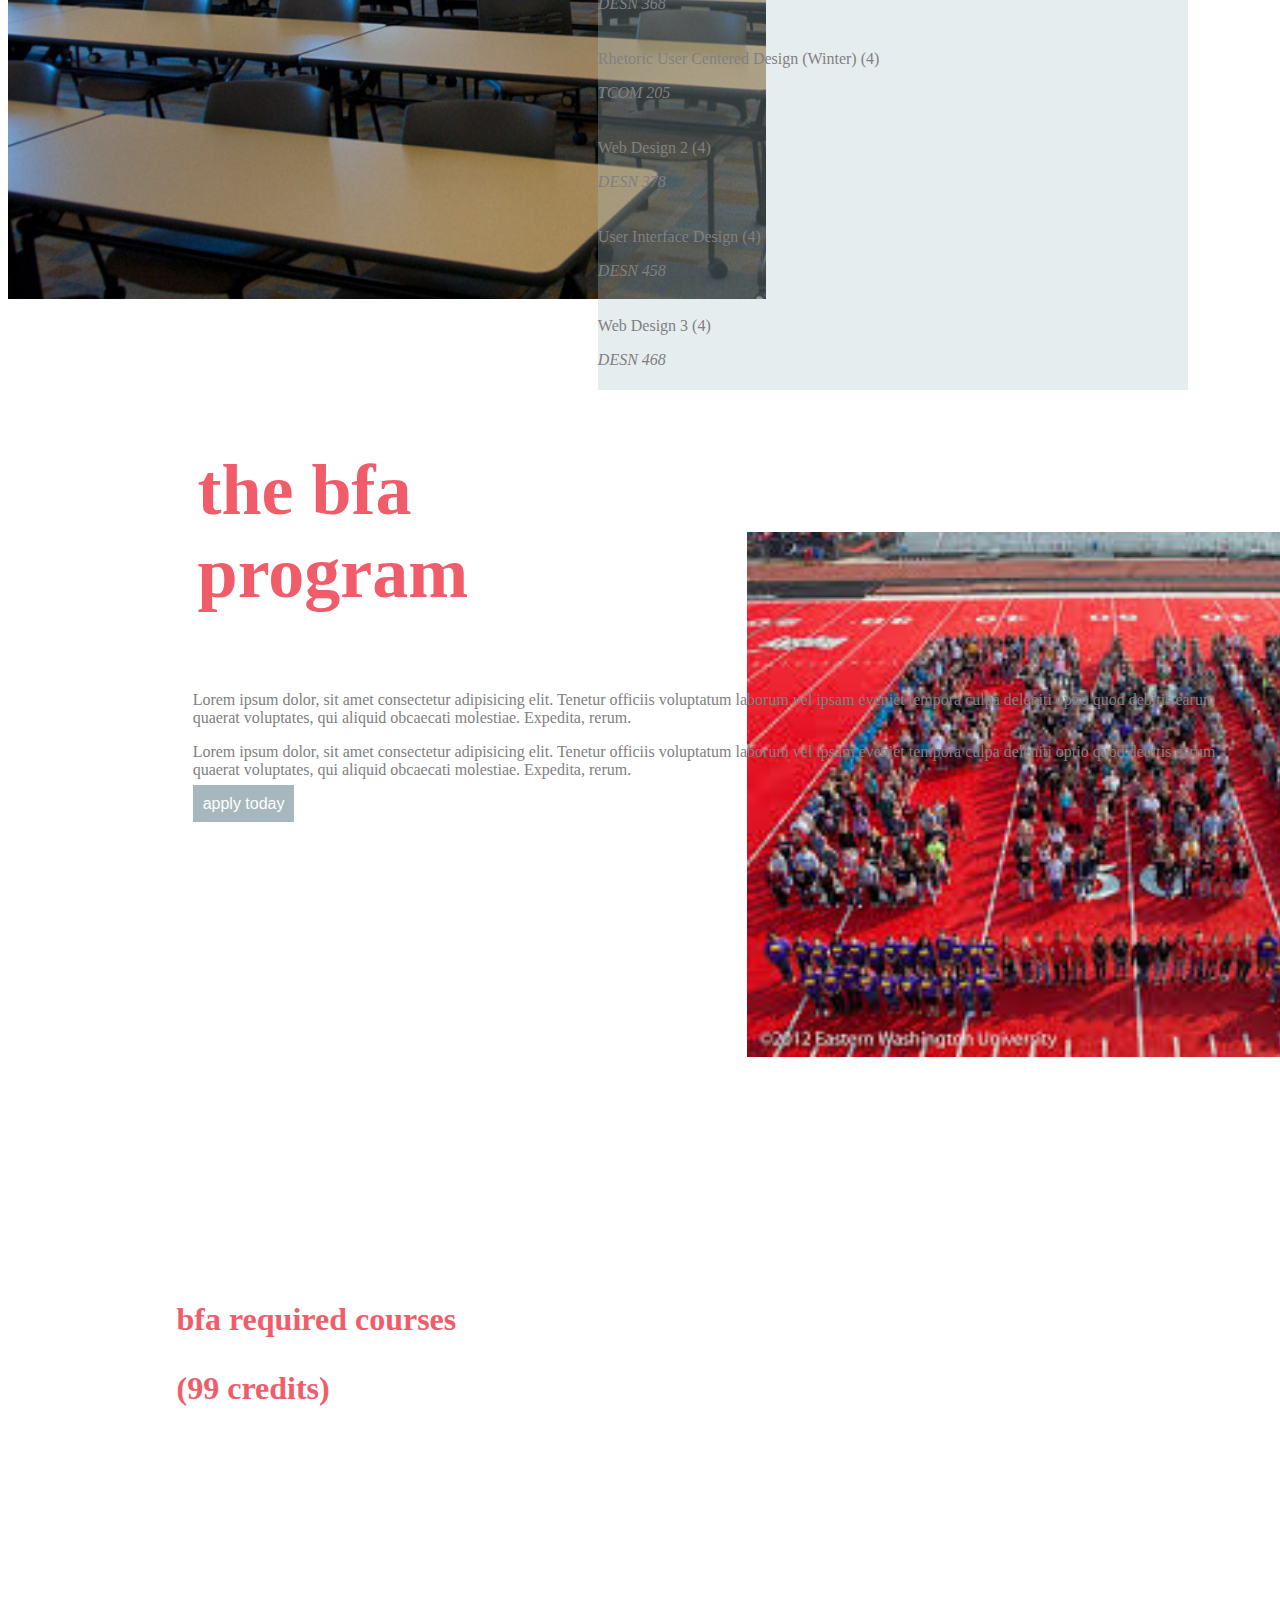
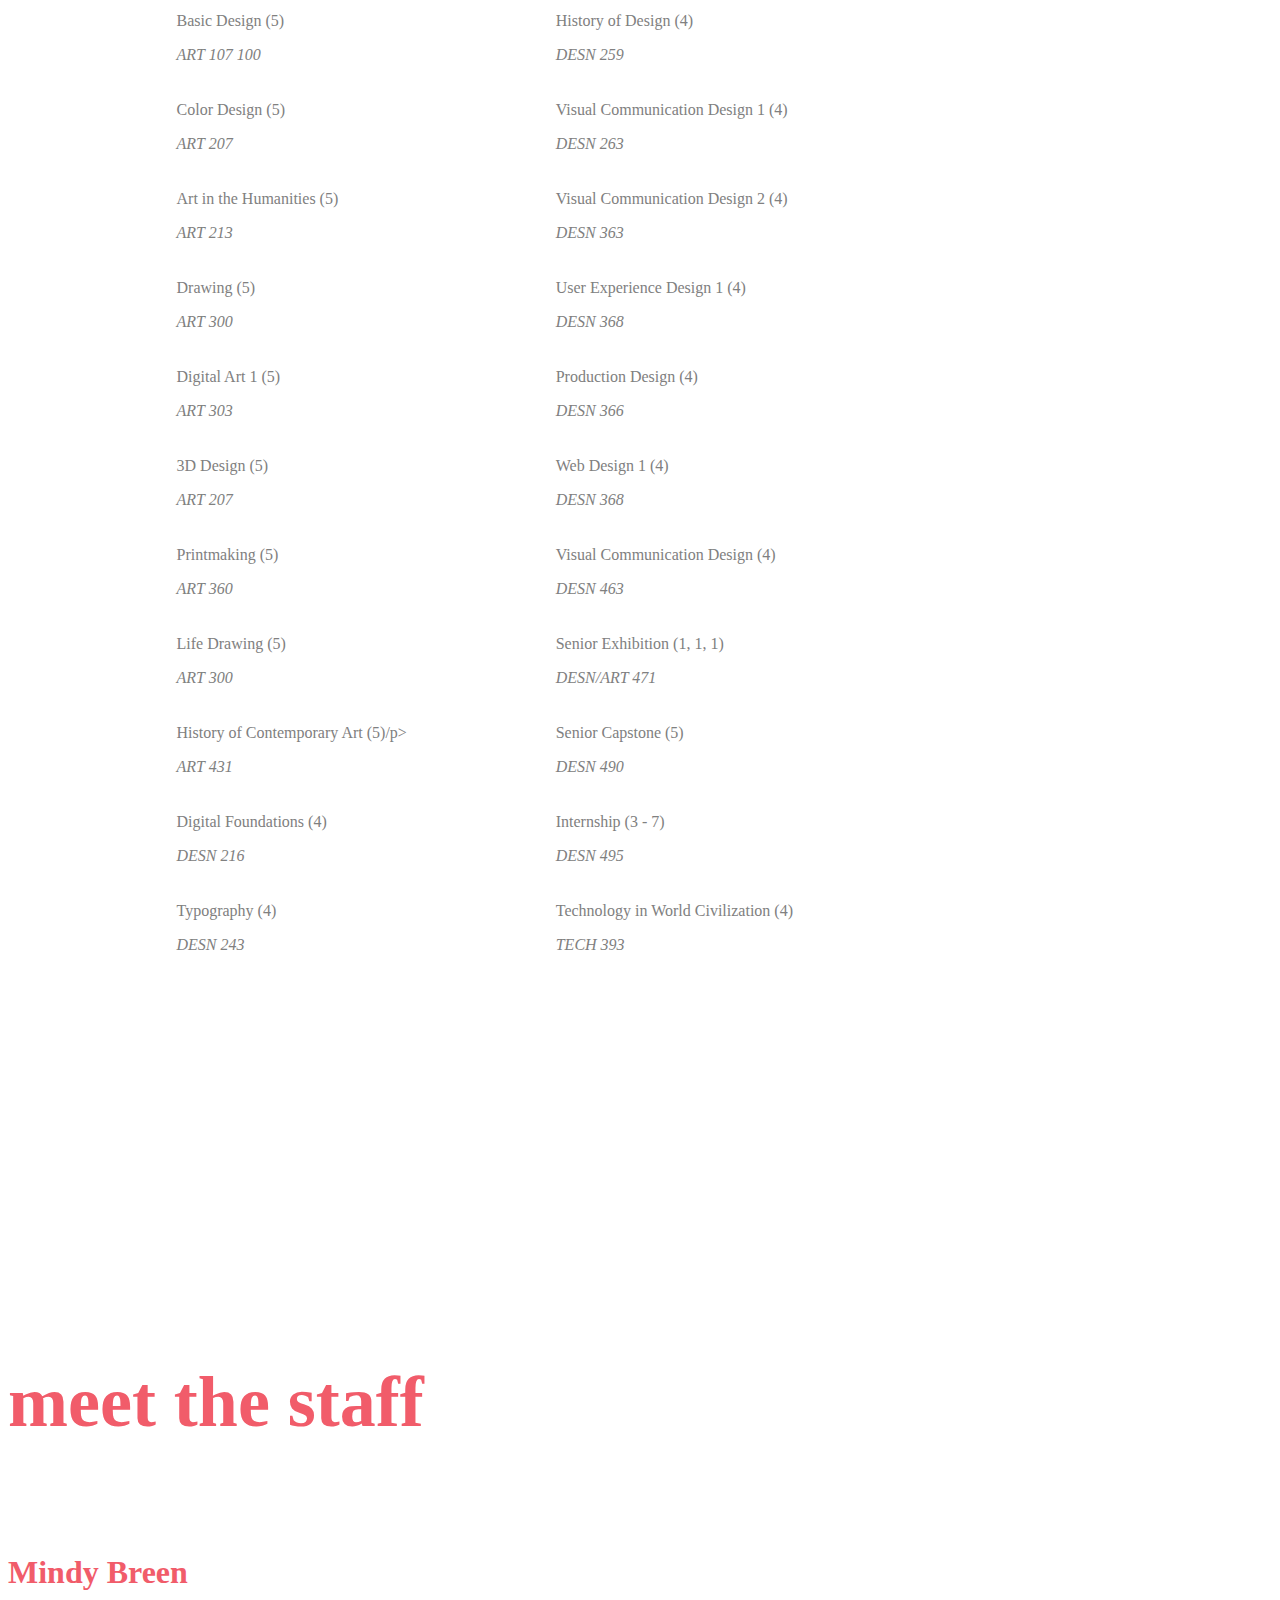
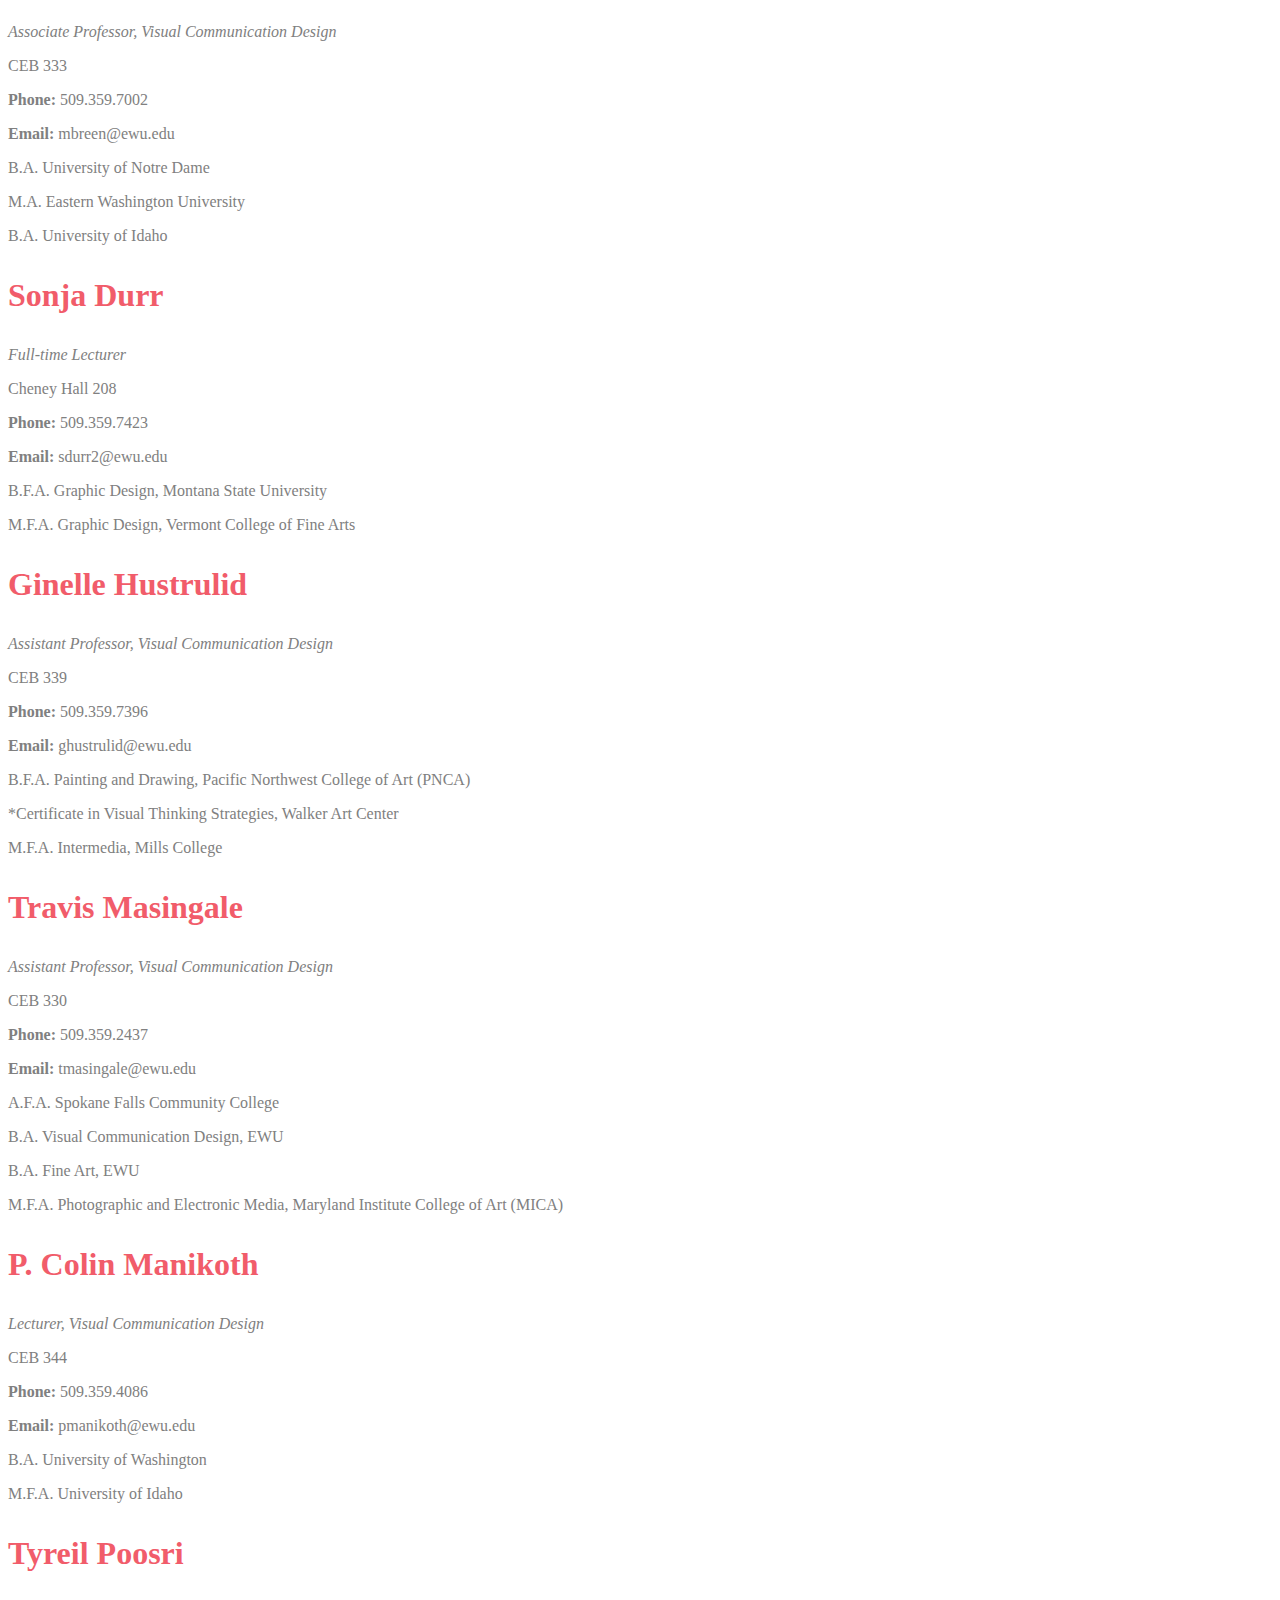
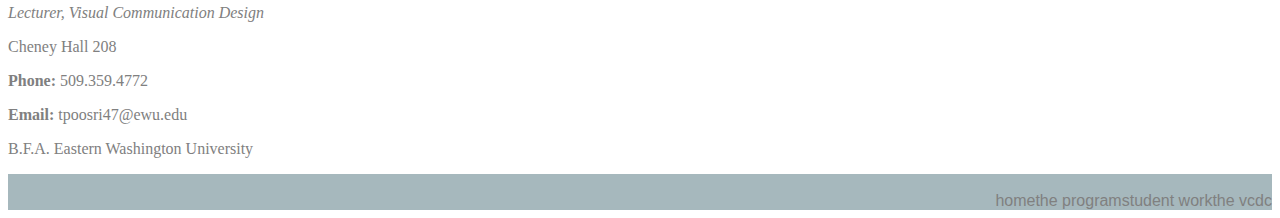
==== commit 0e323bac: "everything but meet the staff and footer" ====
--- a/index.html
+++ b/index.html
@@ -231,20 +231,19 @@
     </section>
 
     <section id="bfa">
-        <div class="bfa-ov">
-            <div class="bfa-title">
-                <h2>the bfa program</h2>
-            </div>
-            <div class="bfa-desc">
-                <p>
-                    Lorem ipsum dolor, sit amet consectetur adipisicing elit. Tenetur officiis voluptatum laborum vel ipsam eveniet tempora culpa deleniti optio quod debitis earum quaerat voluptates, qui aliquid obcaecati molestiae. Expedita, rerum.
-                </p>
-                <p>
-                    Lorem ipsum dolor, sit amet consectetur adipisicing elit. Tenetur officiis voluptatum laborum vel ipsam eveniet tempora culpa deleniti optio quod debitis earum quaerat voluptates, qui aliquid obcaecati molestiae. Expedita, rerum.
-                </p>
-            </div>
+        <img src="images/ewu.jpg" alt="ewu">
+        <div class="bfa-title">
+            <h2>the bfa </br> program</h2>
+        </div>
+        <div class="bfa-desc">
+            <p>
+                Lorem ipsum dolor, sit amet consectetur adipisicing elit. Tenetur officiis voluptatum laborum vel ipsam eveniet tempora culpa deleniti optio quod debitis earum quaerat voluptates, qui aliquid obcaecati molestiae. Expedita, rerum.
+            </p>
+            <p>
+                Lorem ipsum dolor, sit amet consectetur adipisicing elit. Tenetur officiis voluptatum laborum vel ipsam eveniet tempora culpa deleniti optio quod debitis earum quaerat voluptates, qui aliquid obcaecati molestiae. Expedita, rerum.
+            </p>
             <a href="#" class="apply-button">apply today</a>
-        </div>
+        </div>        
     </section>
 
     <section class="center-layout">
--- a/style.css
+++ b/style.css
@@ -82,7 +82,7 @@
 }
 
 .course{
-    padding: 5px;
+    padding-bottom: 5px;
 }
 
 /*the program*/
@@ -156,6 +156,7 @@
 /* center layout */
 
 .center-layout{
+    margin-top: 15%;
     display: grid;
     grid-template-columns: repeat(15, 1fr);
     grid-template-rows: repeat(5, 1fr);
@@ -180,19 +181,71 @@
 .right-layout{
     display: grid;
     grid-template-columns: repeat(15, 1fr);
-    grid-template-rows: repeat(8, 1fr);
+    grid-template-rows: repeat(3, 1fr);
 }
 
 .right-layout>img{
+    width: 100%;
     grid-column-start: 1;
     grid-column-end: 10;
     grid-row-start: 2;
+    grid-row-end: 4;
+}
+
+.right-c-title{
+    grid-column-start: 8;
+    grid-column-end: 15;
+    grid-row-start: 1;
+    grid-row-end: 2;
+}
+
+.right-c{
+    grid-column-start: 8;
+    grid-column-end: 15;
+    grid-row-start: 2;
+    grid-row-end: 4;
+}
+
+
+/* bfa program overview */
+
+#bfa{
+    display: grid;
+    grid-template-columns: (15, 1fr);
+    grid-template-rows: (9, 1fr);
+}
+
+#bfa>img{
+    width: 150%;
+    grid-column-start: 6;
+    grid-column-end: 15;
+    grid-row-start: 2;
     grid-row-end: 8;
 }
 
-.right-c-title{
-    
-}
+.bfa-title{
+    padding-left: 15%;
+    grid-column-start: 3;
+    grid-column-end: 9;
+    grid-row-start: 1;
+    grid-row-end: 3;
+}
+
+.bfa-desc{
+    padding-left: 15%;
+    grid-column-start: 3;
+    grid-column-end: 8;
+    grid-row-start: 3;
+    grid-row-end: 9;
+}
+
+
+
+
+
+
+
+
 
 /*footer*/
 
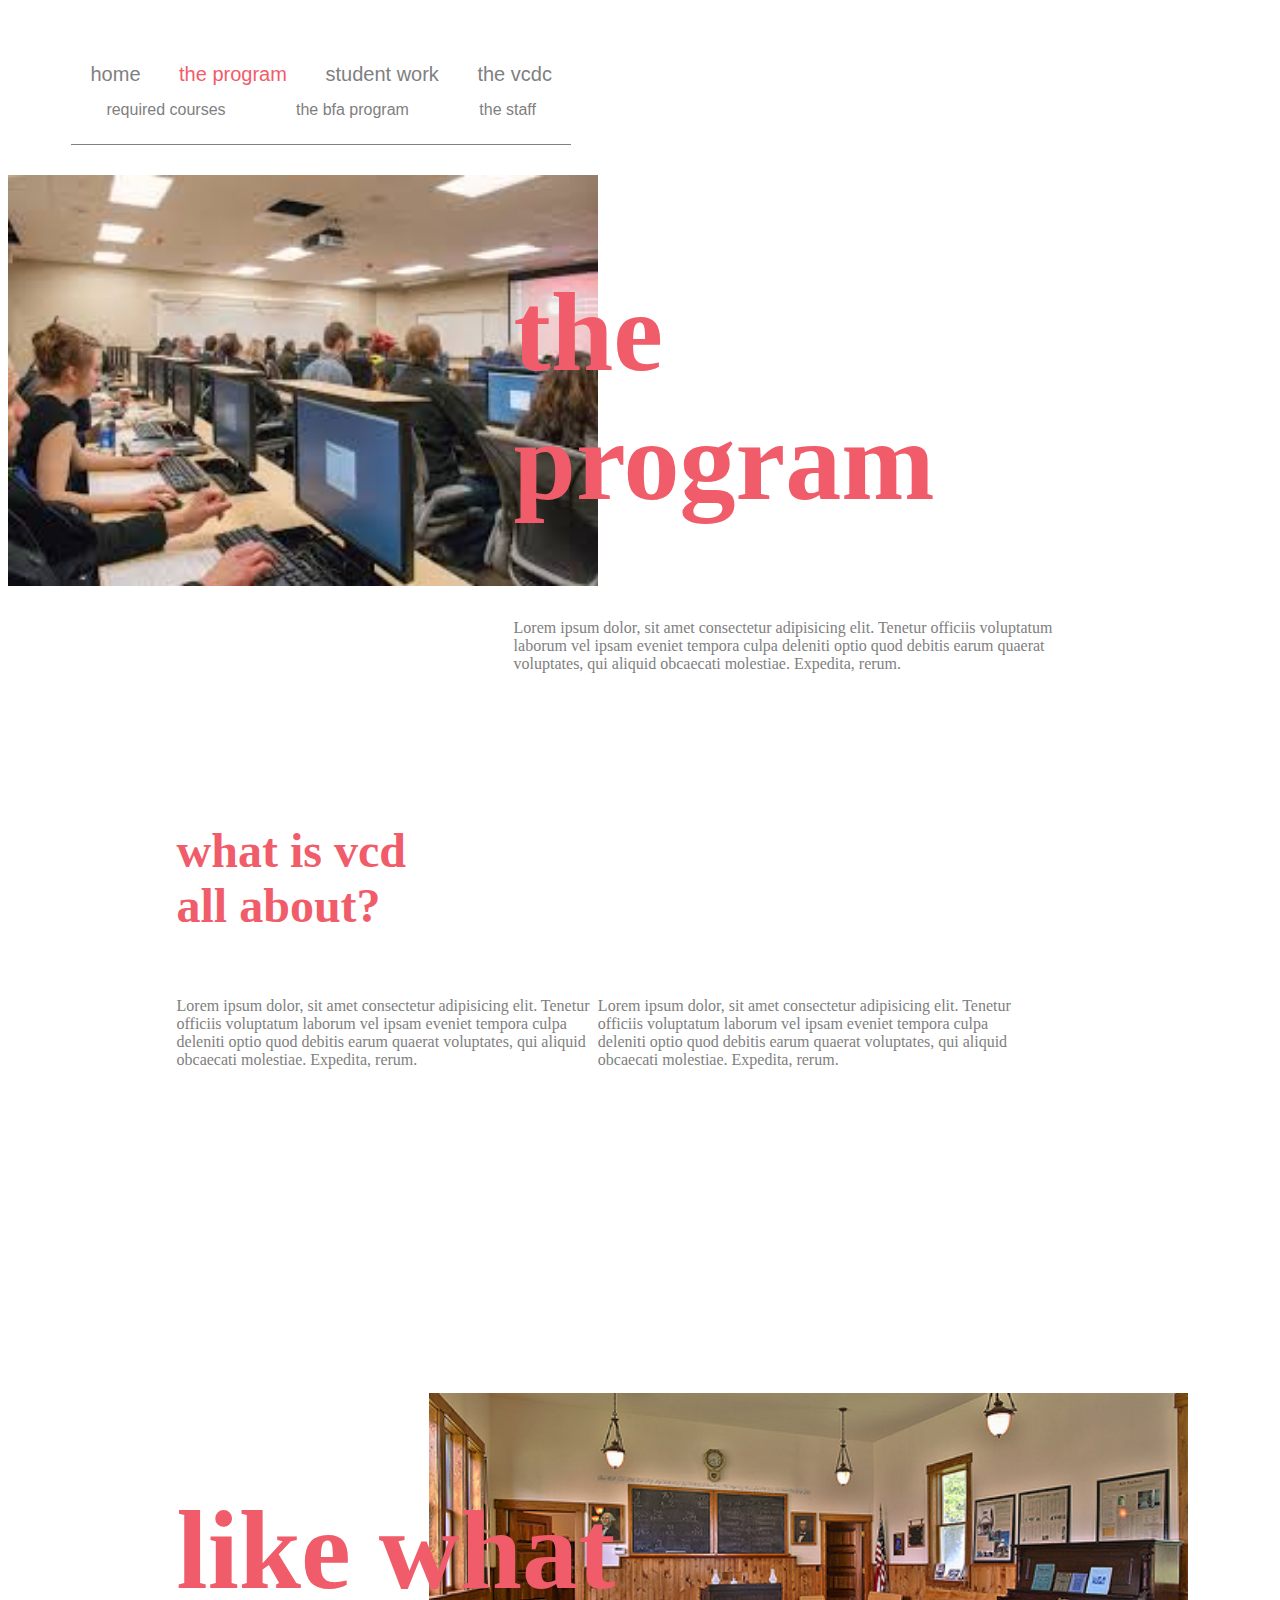
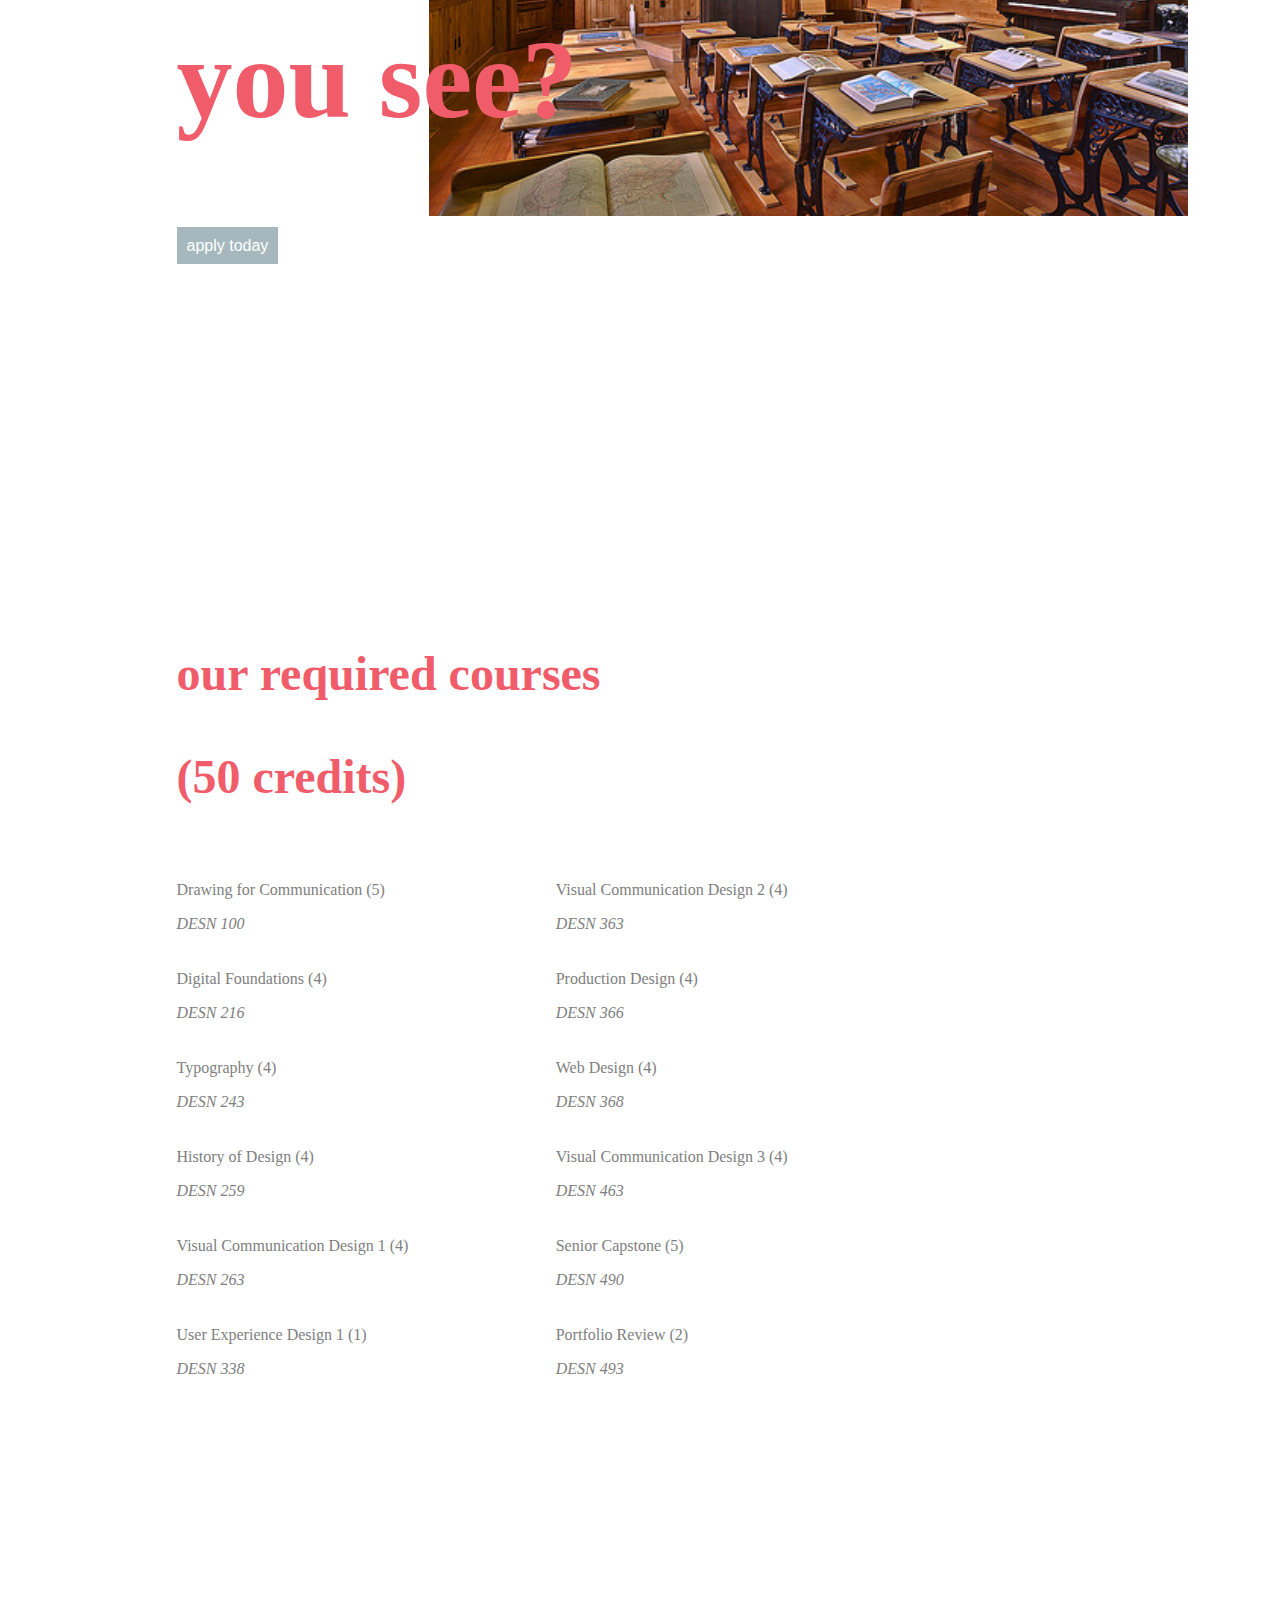
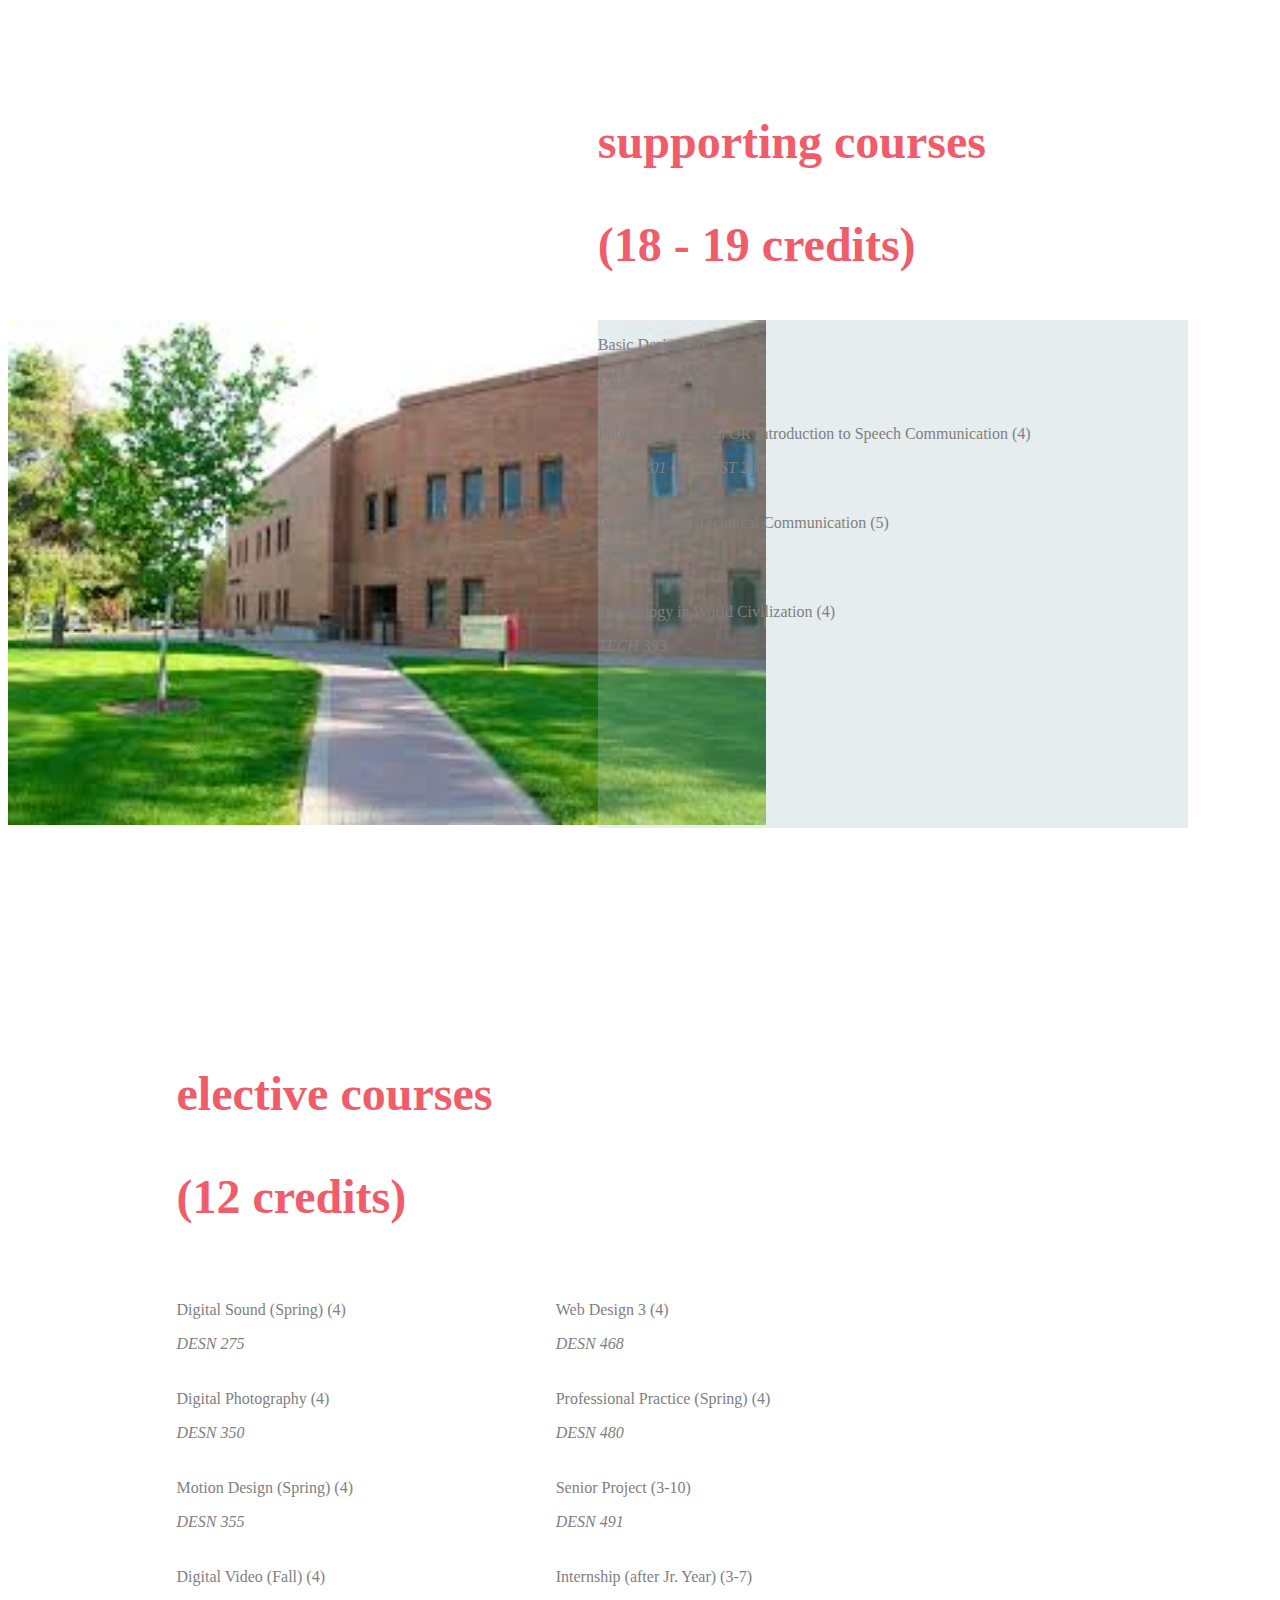
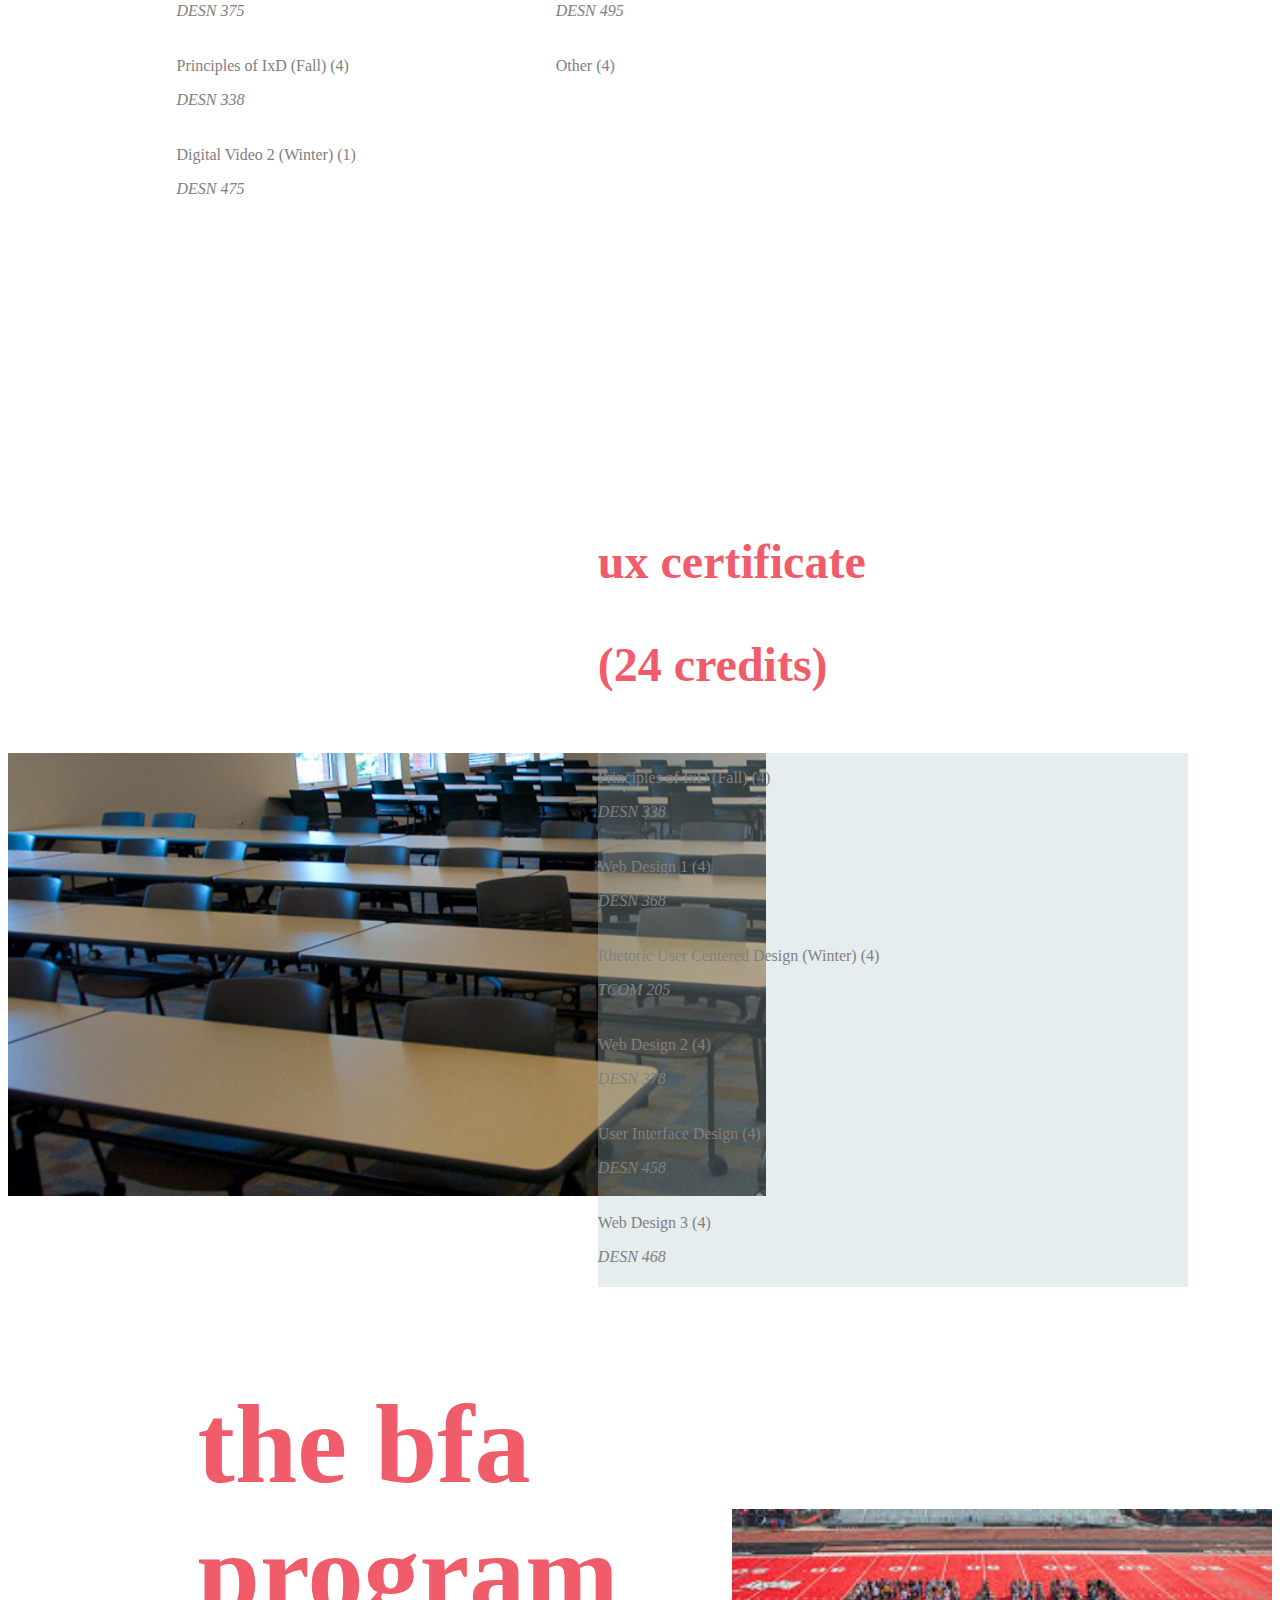
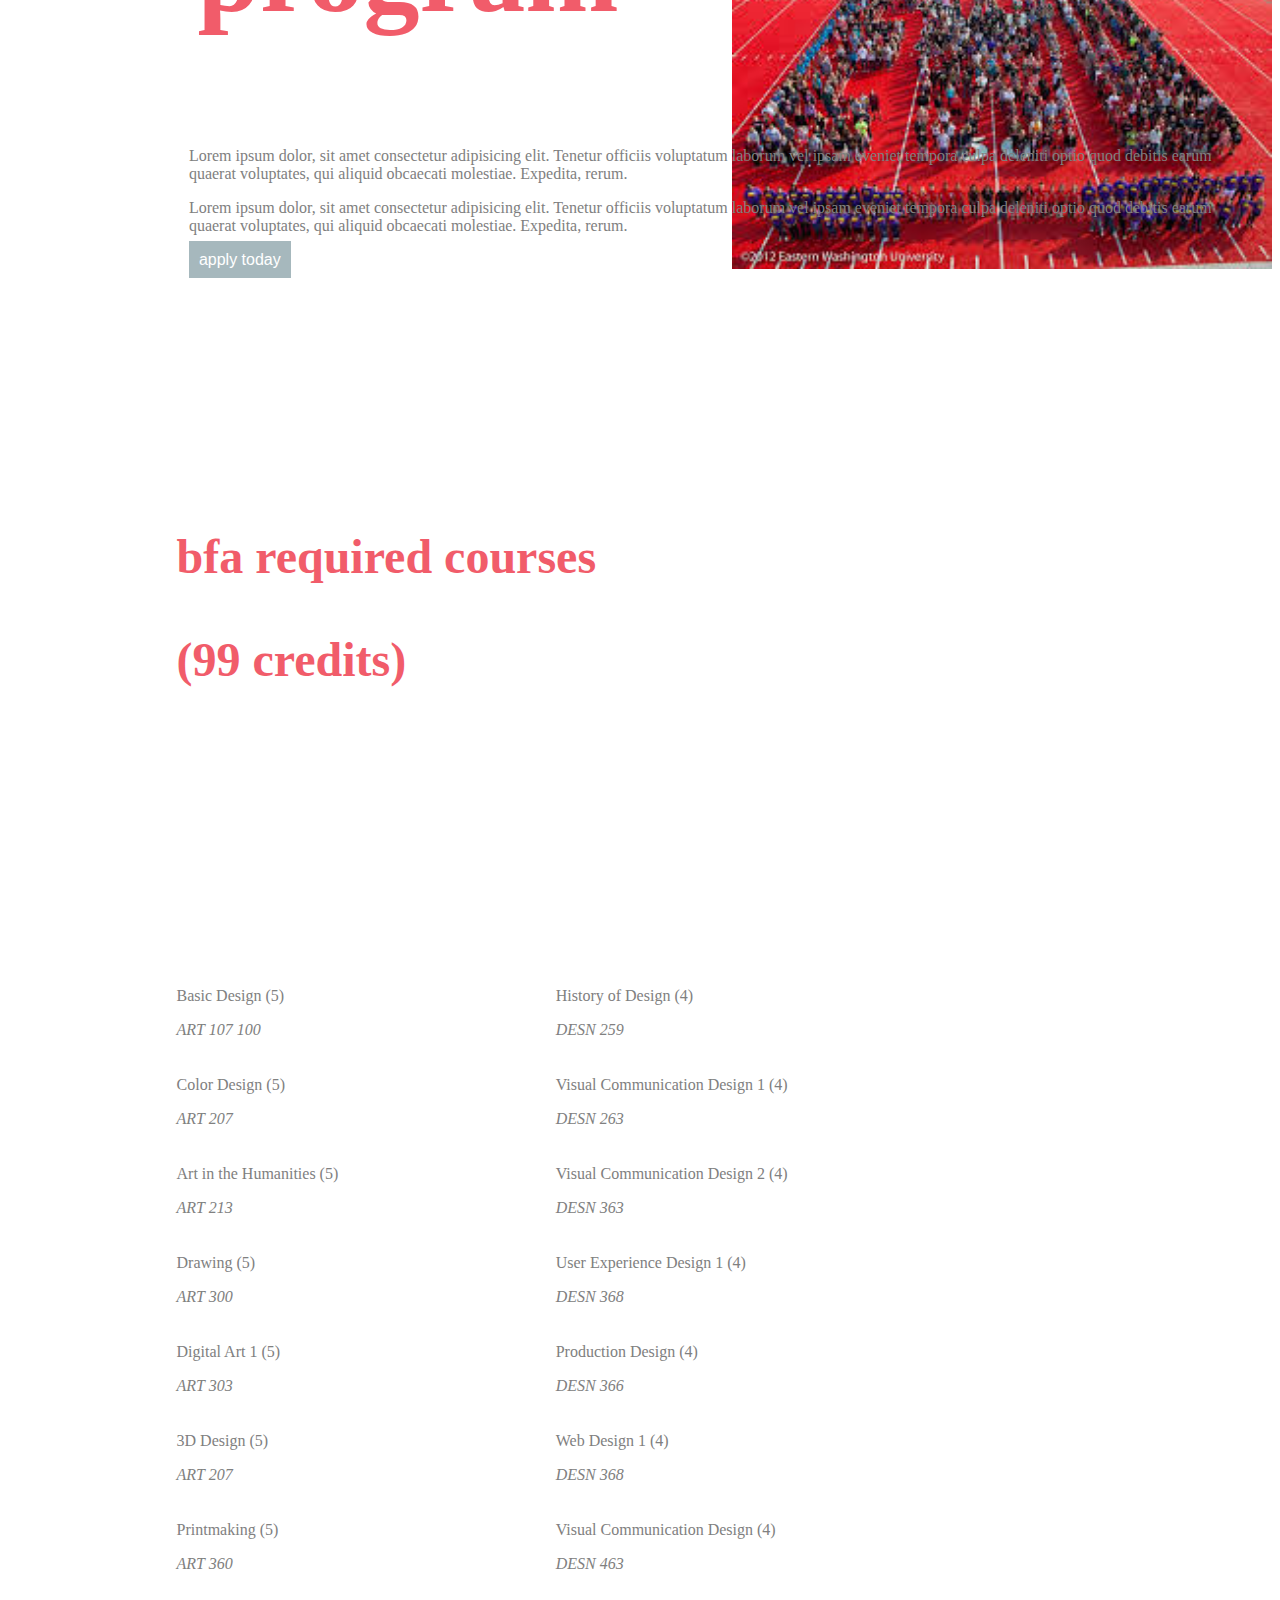
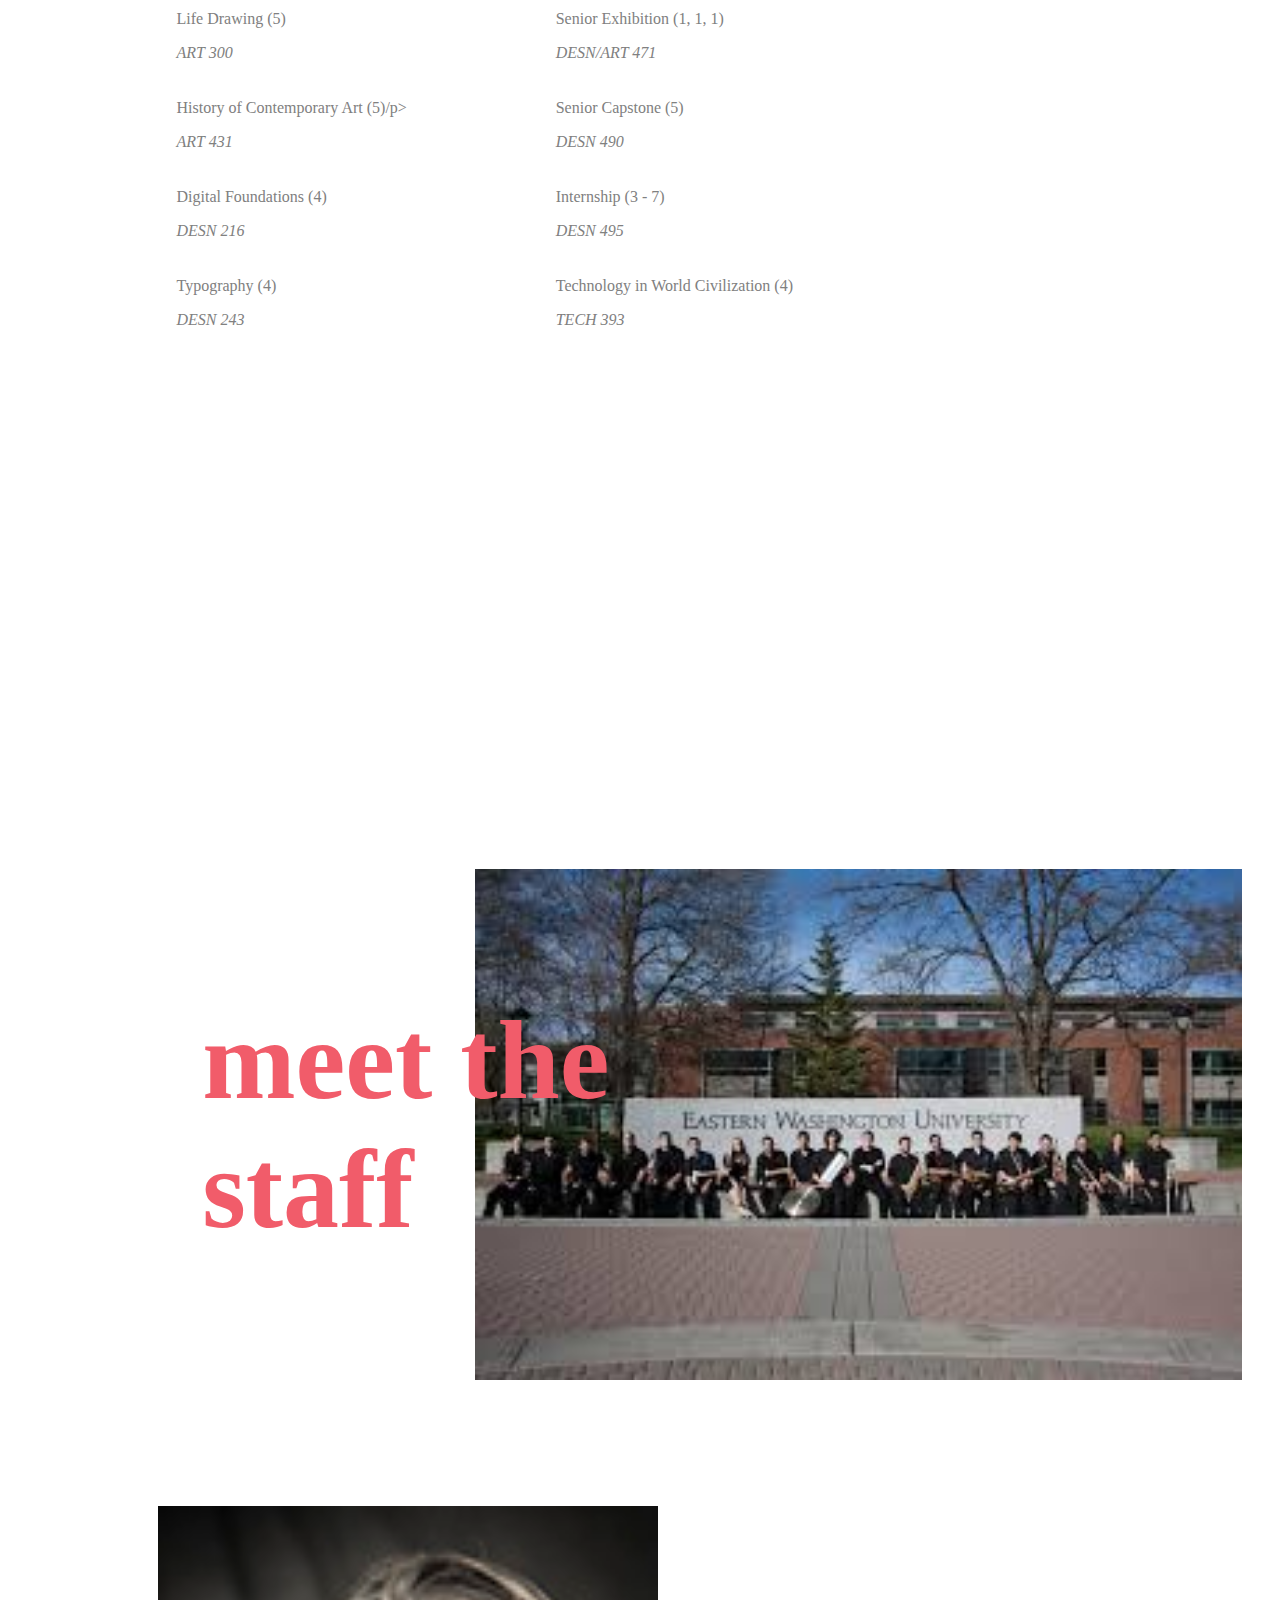
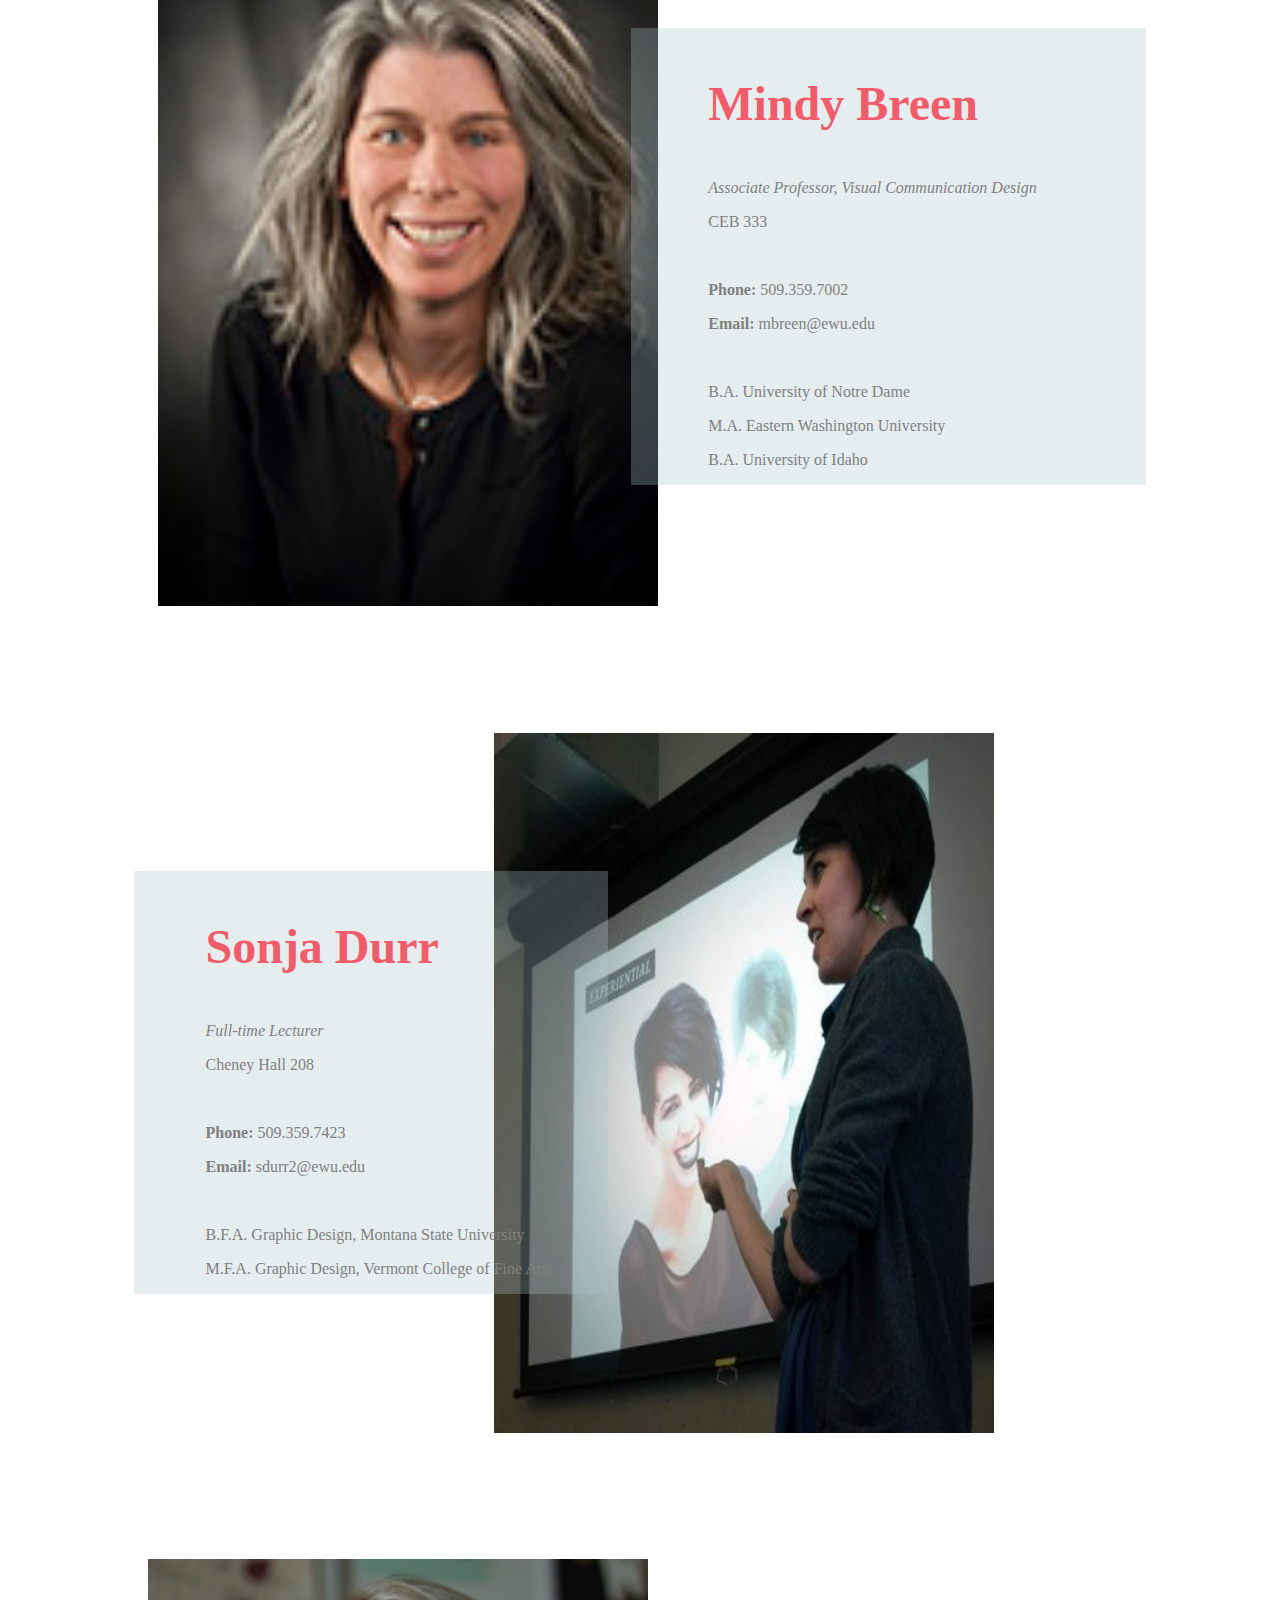
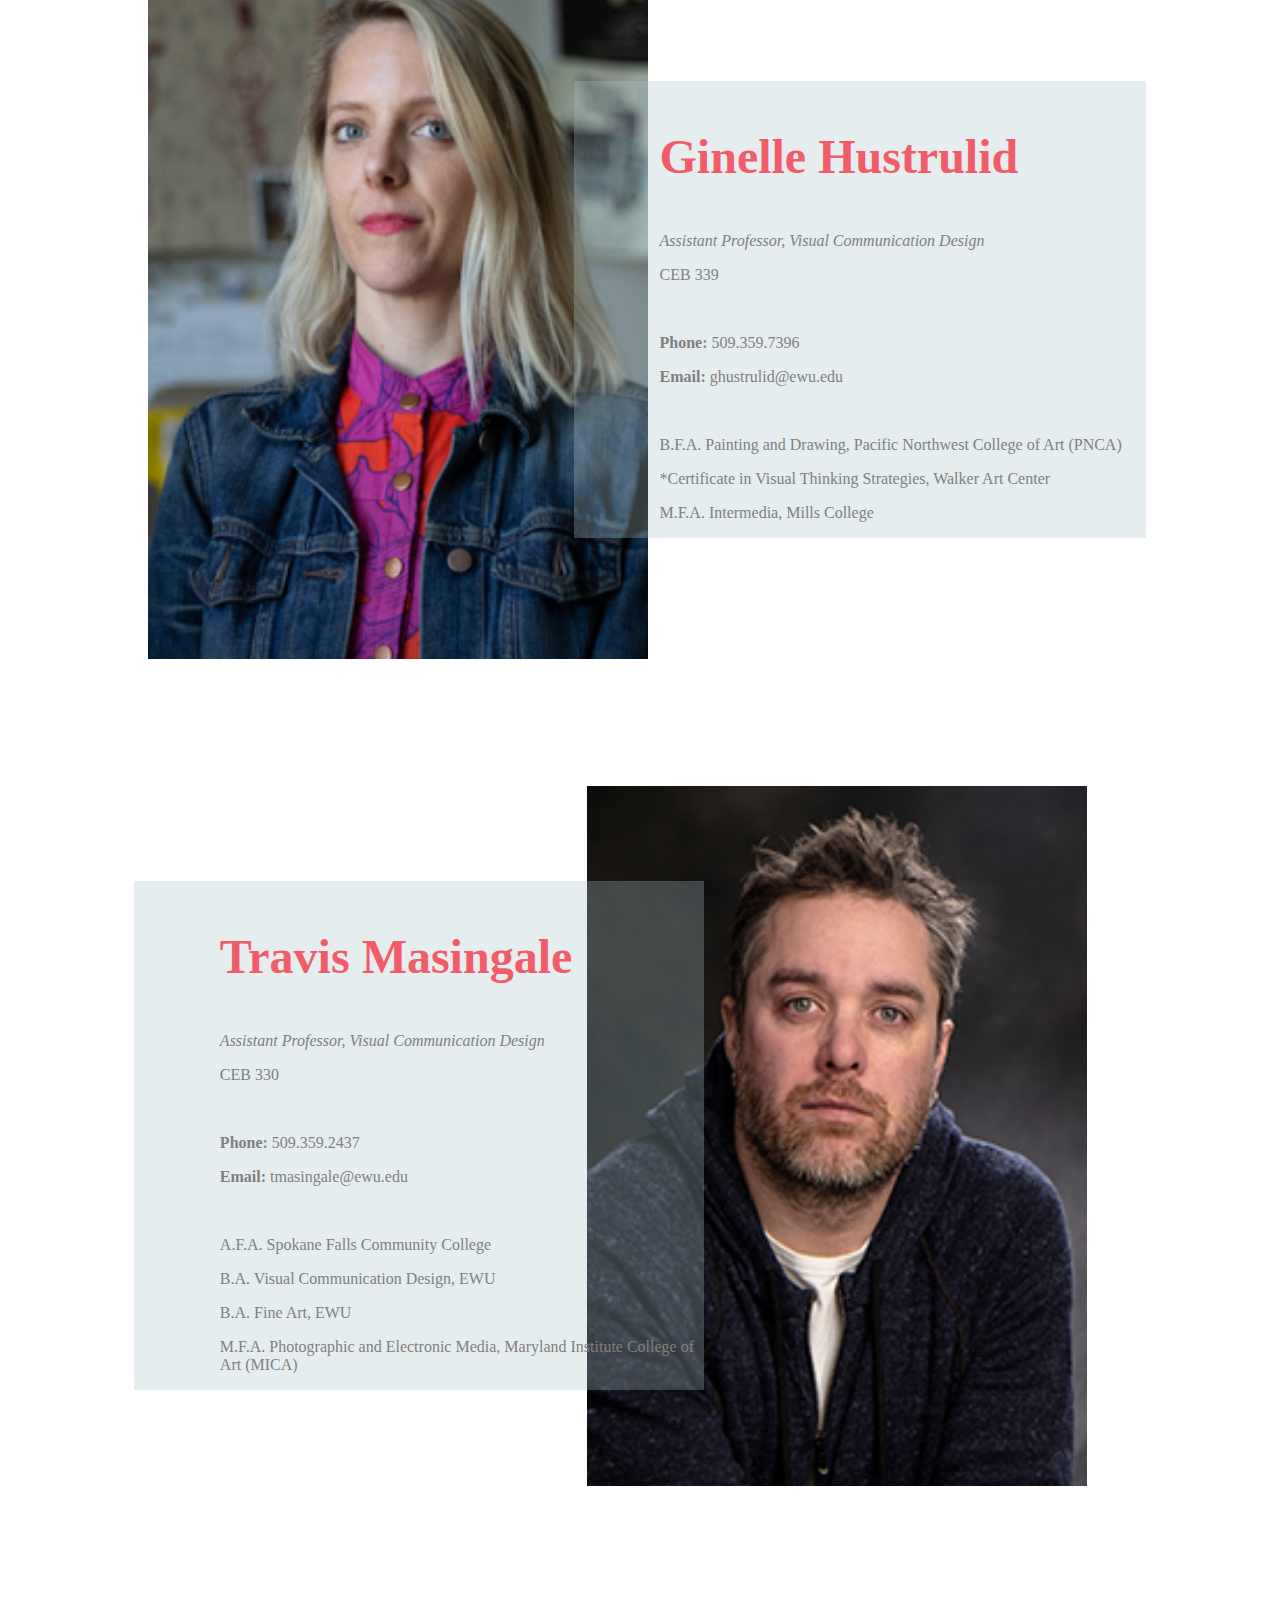
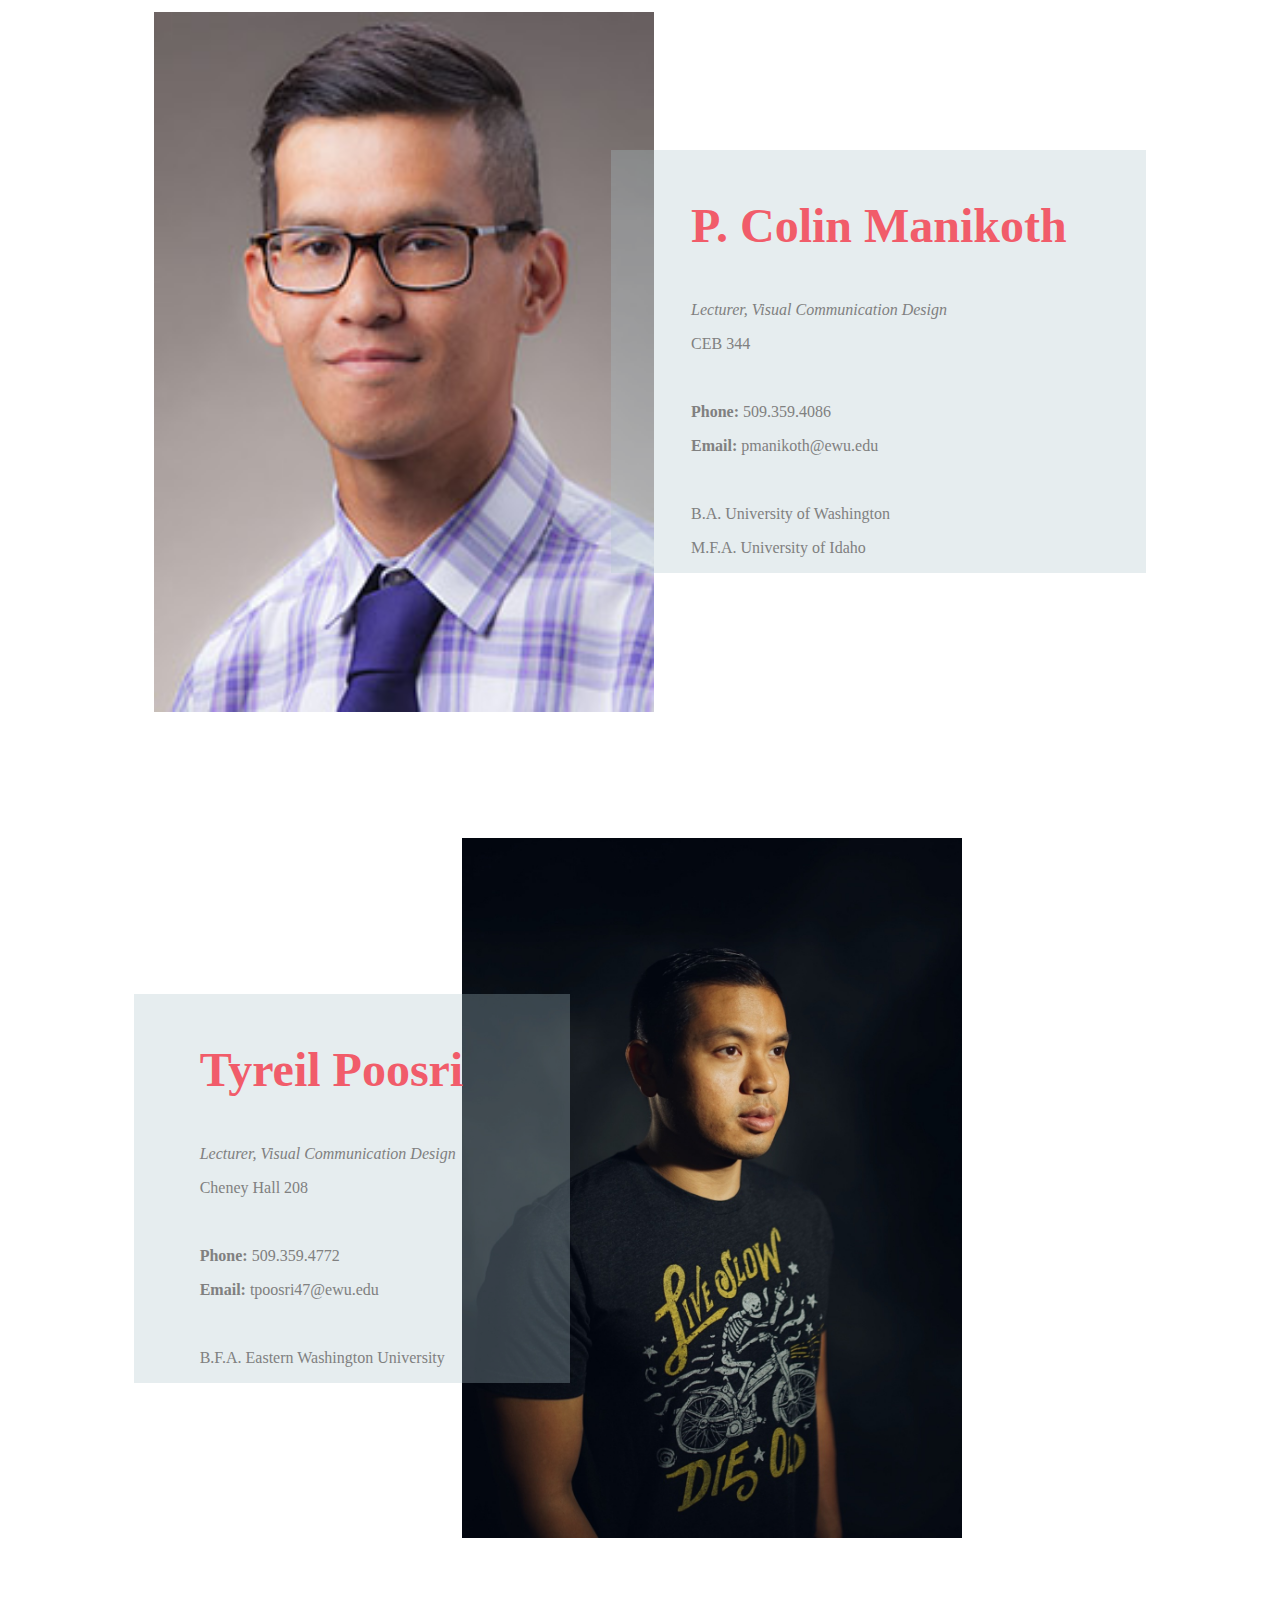
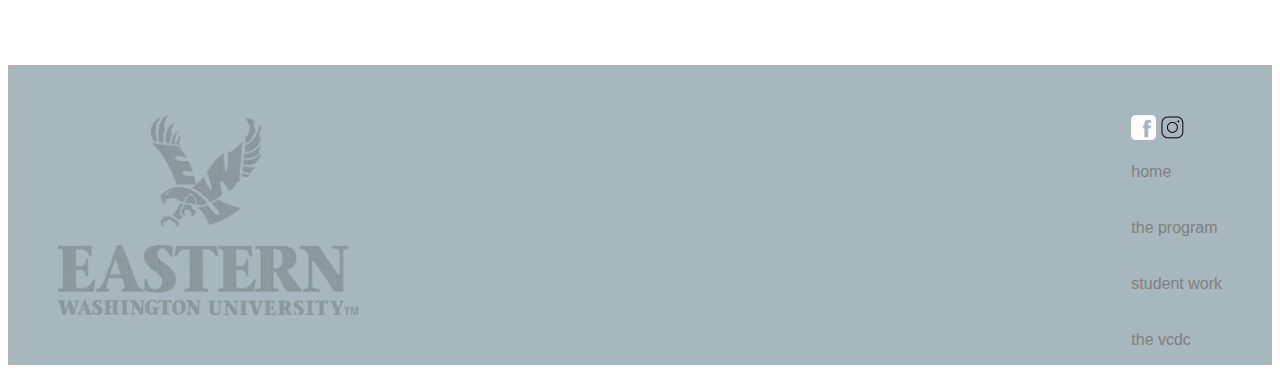
==== commit f65f0b06: "finished" ====
--- a/index.html
+++ b/index.html
@@ -120,7 +120,7 @@
             <h3>supporting courses</h3>
             <h3 class="credits">(18 - 19 credits)</h3>
         </div>  
-        <div class="right-c">
+        <div class="right-c" id="background-layover">
             <div class="course">
                 <p>Basic Design (5)</p>
                 <p><em>DESN 107</em></p>
@@ -202,7 +202,7 @@
             <h3>ux certificate</h3>
             <h3 class="credits">(24 credits)</h3>
         </div>  
-        <div class="right-c">
+        <div class="right-c" id="background-layover">
             <div class="course">
                 <p>Principles of IxD (Fall) (4)</p>
                 <p><em>DESN 338</em></p>
@@ -348,107 +348,105 @@
     </section>
     <section id="staff">
         <div class="mts">
-            <h2>meet the staff</h2>
-            <img src="" alt="">
+                <img src="images/outdoors.jpg" alt="group of eastern peeps">
+            <h2>meet the </br> staff</h2>
         </div>
         <div class="text-r-align">
-            <div>
+            <img src="images/Mindy.jpg" alt="mindy" class="staffpic">
+            <div id="background-layover">
                 <h3>Mindy Breen</h3>
                 <p><em>Associate Professor, Visual Communication Design</em></p>
                 <p>CEB 333</p>
-            </div>
-            <div>
+                </br>
                 <p><strong>Phone:</strong> 509.359.7002</p>
                 <p><strong>Email:</strong> mbreen@ewu.edu</p>
-            </div>
-            <div>
+                </br>
                 <p>B.A. University of Notre Dame</p>
                 <p>M.A. Eastern Washington University</p>
                 <p>B.A. University of Idaho</p>
             </div>
         </div>  
         <div class="text-l-align">
-            <div>
+            <img src="images/cryptid-sonja.jpg" alt="sonja" class="staffpic">
+            <div id="background-layover">
                 <h3>Sonja Durr</h3>
                 <p><em>Full-time Lecturer</em></p>
                 <p>Cheney Hall 208</p>
-            </div>
-            <div>
+                </br>
                 <p><strong>Phone:</strong> 509.359.7423</p>
                 <p><strong>Email:</strong> sdurr2@ewu.edu</p>
-            </div>
-            <div>
+                </br>
                 <p>B.F.A. Graphic Design, Montana State University</p>
                 <p>M.F.A. Graphic Design, Vermont College of Fine Arts</p>
             </div>
         </div>
         <div class="text-r-align">
-            <div>
+            <img src="images/ginelle.jpg" alt="ginelle" class="staffpic">
+            <div id="background-layover">
                 <h3>Ginelle Hustrulid</h3>
                 <p><em>Assistant Professor, Visual Communication Design</em></p>
                 <p>CEB 339</p>
-            </div>
-            <div>
+                </br>
                 <p><strong>Phone:</strong> 509.359.7396</p>
                 <p><strong>Email:</strong> ghustrulid@ewu.edu</p>
-            </div>
-            <div>
+                </br>
                 <p>B.F.A. Painting and Drawing, Pacific Northwest College of Art (PNCA)</p>
                 <p>*Certificate in Visual Thinking Strategies, Walker Art Center</p>
                 <p>M.F.A. Intermedia, Mills College</p>
             </div>
         </div>
         <div class="text-l-align">
-            <div>
+            <img src="images/travis.jpg" alt="travis" class="staffpic">
+            <div id="background-layover">
                 <h3>Travis Masingale</h3>
                 <p><em>Assistant Professor, Visual Communication Design</em></p>
                 <p>CEB 330</p>
-            </div>
-            <div>
+                </br>
                 <p><strong>Phone:</strong> 509.359.2437</p>
                 <p><strong>Email:</strong> tmasingale@ewu.edu</p>
-            </div>
-            <p>A.F.A. Spokane Falls Community College</p>
-            <p>B.A. Visual Communication Design, EWU</p>
-            <p>B.A. Fine Art, EWU</p>
-            <p>M.F.A. Photographic and Electronic Media, Maryland Institute College of Art (MICA)</p>
+                </br>
+                <p>A.F.A. Spokane Falls Community College</p>
+                <p>B.A. Visual Communication Design, EWU</p>
+                <p>B.A. Fine Art, EWU</p>
+                <p>M.F.A. Photographic and Electronic Media, Maryland Institute College of Art (MICA)</p>
+            </div>
         </div>
         <div class="text-r-align">
-            <div>
+            <img src="images/colin.jpg" alt="colin" class="staffpic">
+            <div id="background-layover">
                 <h3>P. Colin Manikoth</h3>
                 <p><em>Lecturer, Visual Communication Design</em></p>
                 <p>CEB 344</p>
-            </div>
-            <div>
+                </br>
                 <p><strong>Phone:</strong> 509.359.4086</p>
                 <p><strong>Email:</strong> pmanikoth@ewu.edu</p>
-            </div>
-            <div>
+                </br>
                 <p>B.A. University of Washington</p>
                 <p>M.F.A. University of Idaho</p>
             </div>
         </div>
         <div class="text-l-align">
-            <div>
+            <img src="images/tyreil.jpg" alt="tyreil" class="staffpic"> 
+            <div id="background-layover">
                 <h3>Tyreil Poosri</h3>
                 <p><em>Lecturer, Visual Communication Design</em></p>
                 <p>Cheney Hall 208</p>
-            </div>
-            <div>
+                </br>
                 <p><strong>Phone:</strong> 509.359.4772</p>
                 <p><strong>Email:</strong> tpoosri47@ewu.edu</p>
-            </div>
-            <p>B.F.A. Eastern Washington University</p>
+                </br>
+                <p>B.F.A. Eastern Washington University</p>
+            </div>
         </div>
     </section>
 </body>
 
 <footer>
-    <img src="" alt="">
+    <img src="logos/ewu-logo.png" alt="">
     <nav>
         <div>
-            <img src="" alt="" class="icon">
-            <img src="" alt="" class="icon">
+            <a href="#"><img src="logos/facebook.png" alt="" class="icon"></a>
+            <a href="#"><img src="logos/insta.png" alt="" class="icon"></a>
         </div>
         <div class="footer-menu">
             <a href="#">home</a>
--- a/style.css
+++ b/style.css
@@ -10,16 +10,20 @@
     font-weight: thin;
 }
 
+img{
+    width:100%;
+}
+
 h1, h2, h3 {
     color: #f15c6a;
 }
 
 h2 {
-    font-size: 4.5rem;
+    font-size: 7rem;
 }
 
 h3 {
-    font-size: 2rem;
+    font-size: 3rem;
 }
 
 a {
@@ -66,12 +70,13 @@
 /*body*/
 
 /*general*/
+
 article {
     display: grid;
     grid-template-columns: 1fr 1fr;
 }
 
-.right-c {
+#background-layover {
     background: rgba(173, 196, 201, 30%);
 }
 
@@ -81,6 +86,11 @@
     border: 10px solid #a6b8bd;
 }
 
+.staffpic{
+    width: 500px;
+    height: 700px;
+}
+
 .course{
     padding-bottom: 5px;
 }
@@ -94,13 +104,14 @@
     grid-template-rows: repeat(7, 1fr);
 }
 
+
 #theprogram>img{
-    width: 100%;
     grid-column-start: 1;
     grid-column-end: 8;
     grid-row-start: 1;
     grid-row-end: 7;
 }
+
 
 .program-overview{
     grid-column-start: 7;
@@ -156,10 +167,11 @@
 /* center layout */
 
 .center-layout{
+    margin-bottom: 0;
     margin-top: 15%;
     display: grid;
     grid-template-columns: repeat(15, 1fr);
-    grid-template-rows: repeat(5, 1fr);
+    grid-template-rows: repeat(4, 1fr);
 }
 
 .center-c-title{
@@ -173,7 +185,7 @@
     grid-column-start: 3;
     grid-column-end: 12;
     grid-row-start: 2;
-    grid-row-end: 5; 
+    grid-row-end: 4; 
 }
 
 /* right layout */
@@ -185,7 +197,6 @@
 }
 
 .right-layout>img{
-    width: 100%;
     grid-column-start: 1;
     grid-column-end: 10;
     grid-row-start: 2;
@@ -216,7 +227,6 @@
 }
 
 #bfa>img{
-    width: 150%;
     grid-column-start: 6;
     grid-column-end: 15;
     grid-row-start: 2;
@@ -240,6 +250,72 @@
 }
 
 
+/* staff */
+
+.mts{
+    margin: 30px;
+    display: grid;
+    grid-template-columns: (15, 1fr);
+    grid-template-rows: (7, 1fr);
+}
+
+.mts>img{
+    grid-column-start: 6;
+    grid-column-end: 15;
+    grid-row-start: 1;
+    grid-row-end: 7;
+}
+
+.mts>h2{
+    grid-column-start: 4;
+    grid-column-end: 9;
+    grid-row-start: 3;
+    grid-row-end: 5;
+}
+
+.text-r-align{
+    margin: 10%;
+    display: grid;
+    grid-template-columns: (15, 1fr);
+    grid-template-rows: (9, 1fr);
+}
+
+.text-r-align>img{
+    grid-column-start: 2;
+    grid-column-end: 9;
+    grid-row-start: 1;
+    grid-row-end: 9;
+}
+
+.text-r-align>div{
+    padding-left: 15%;
+    grid-column-start: 7;
+    grid-column-end: 15;
+    grid-row-start: 2;
+    grid-row-end: 8;
+}
+
+.text-l-align{
+    margin: 10%;
+    display: grid;
+    grid-template-columns: (15, 1fr);
+    grid-template-rows: (9, 1fr);
+}
+
+.text-l-align>img{
+    grid-column-start: 7;
+    grid-column-end: 14;
+    grid-row-start: 1;
+    grid-row-end: 9;
+}
+
+.text-l-align>div{
+    padding-left: 15%;
+    grid-column-start: 1;
+    grid-column-end: 8;
+    grid-row-start: 2;
+    grid-row-end: 8;
+}
 
 
 
@@ -252,11 +328,29 @@
 footer {
     background-color: #a6b8bd;
     display: flex;
+    flex-flow: row nowrap; 
     justify-content: space-between;
+    height: 300px;
+}
+
+footer>nav{
+    padding: 50px;
 }
 
 .footer-menu {
     display: flex;
-    flex-direction: row; 
-}
-
+    flex-direction: column; 
+    align-content: space-around;
+    line-height: 3.5;
+}
+
+footer>img{
+    padding: 50px;
+    height: 200px;
+    width: 300px;
+}
+
+.icon{
+    width: 25px;
+}
+
